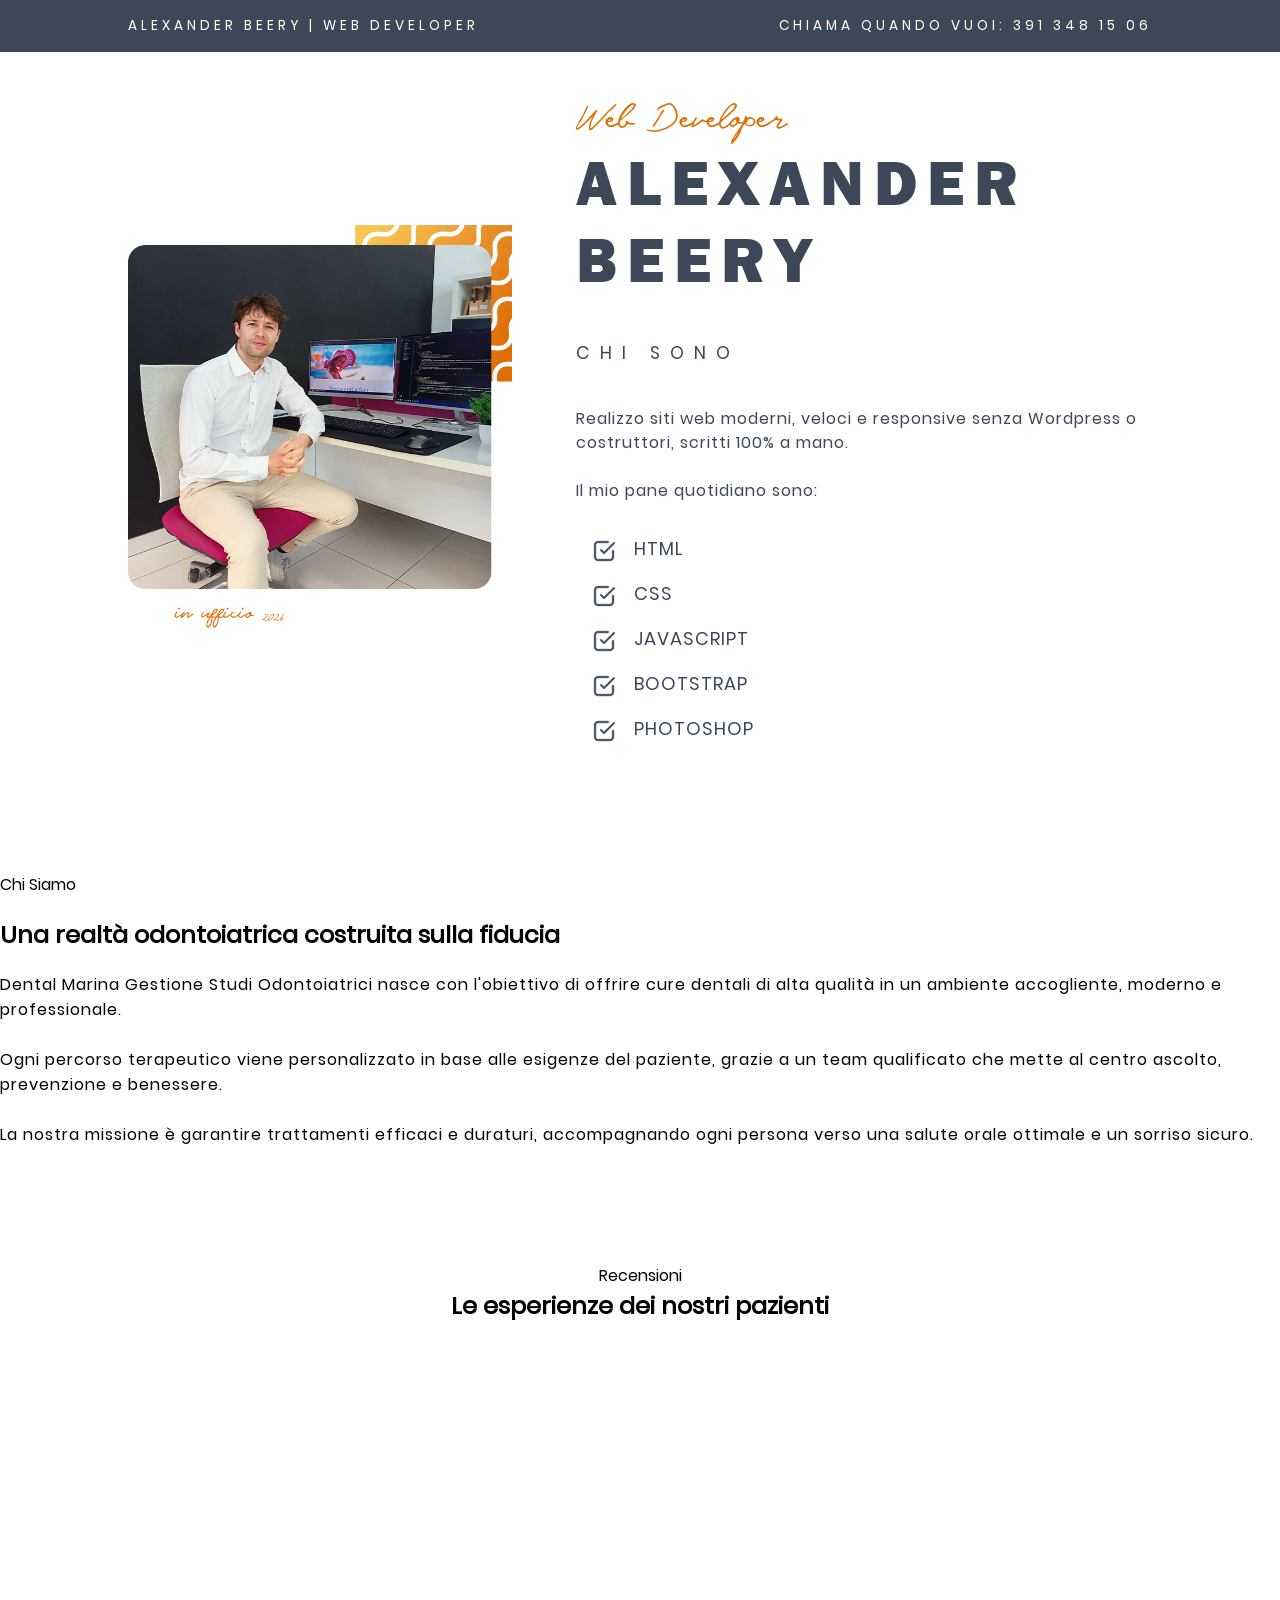
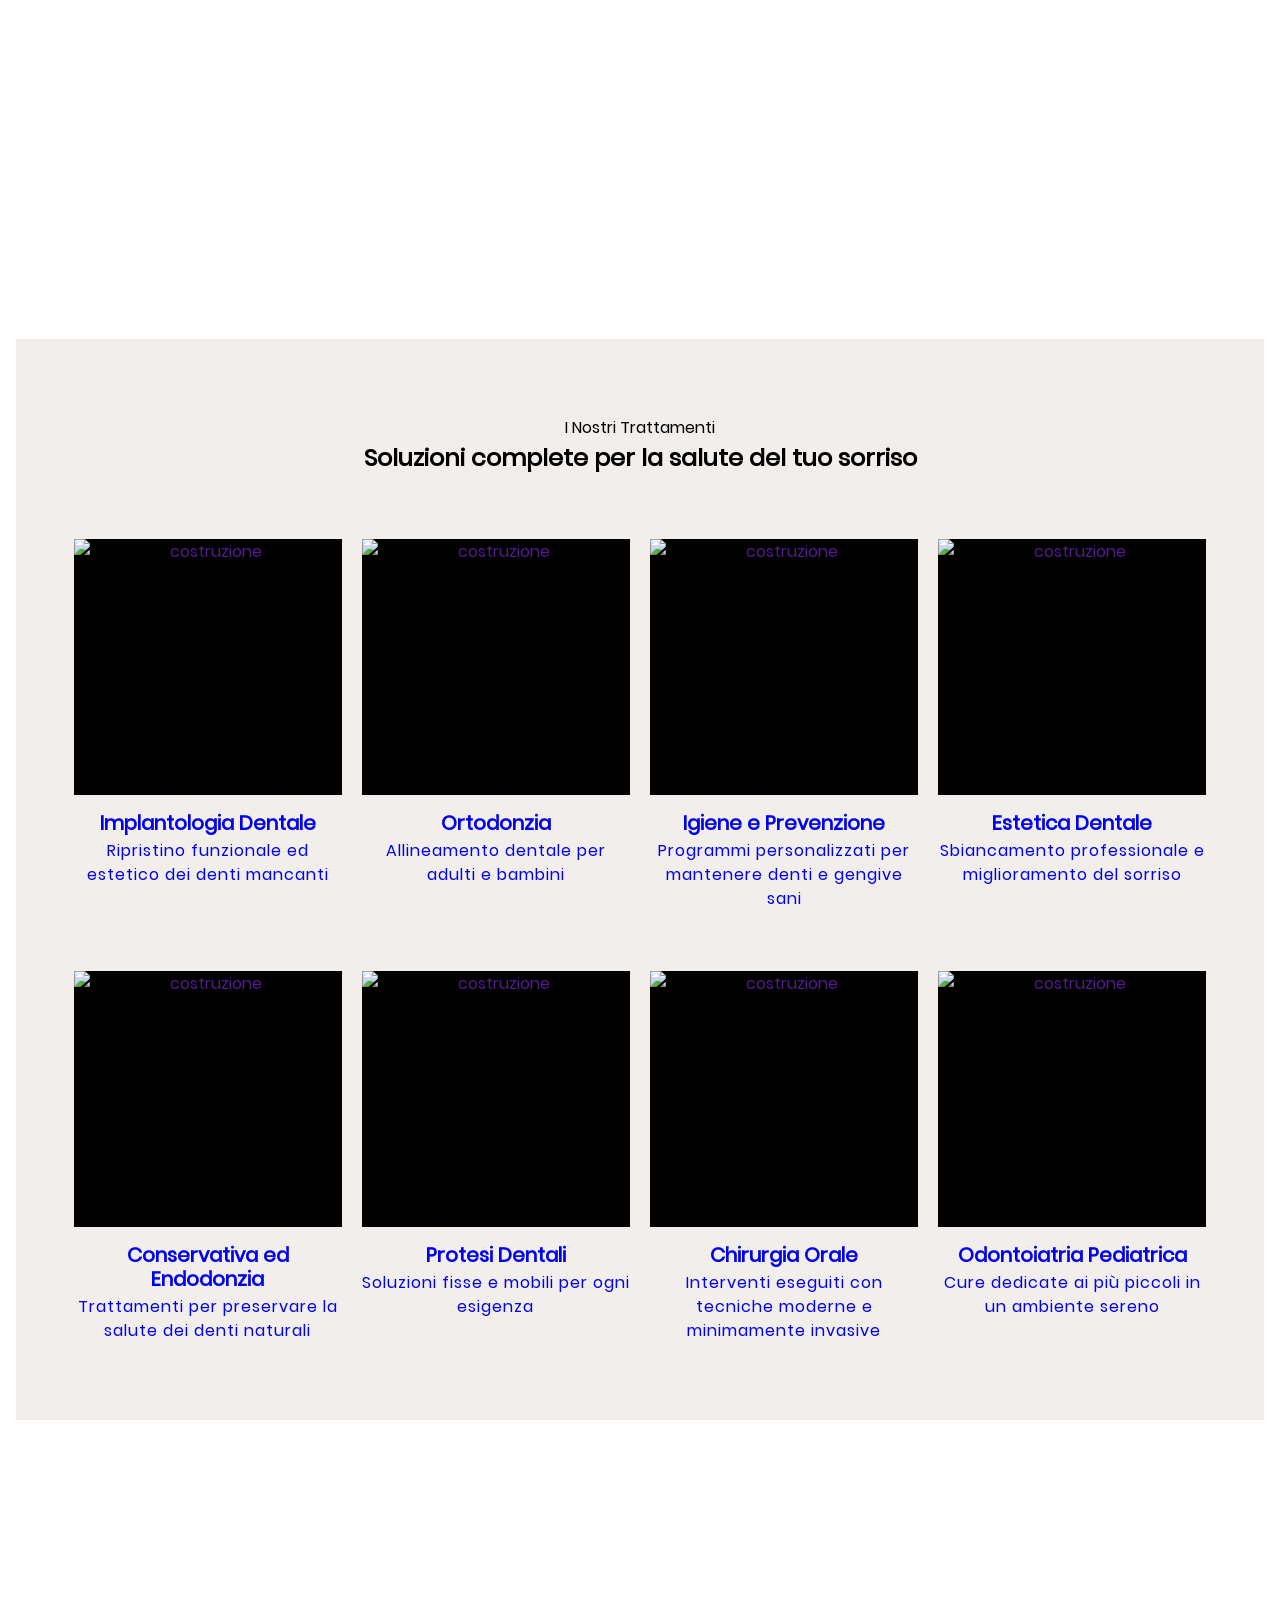
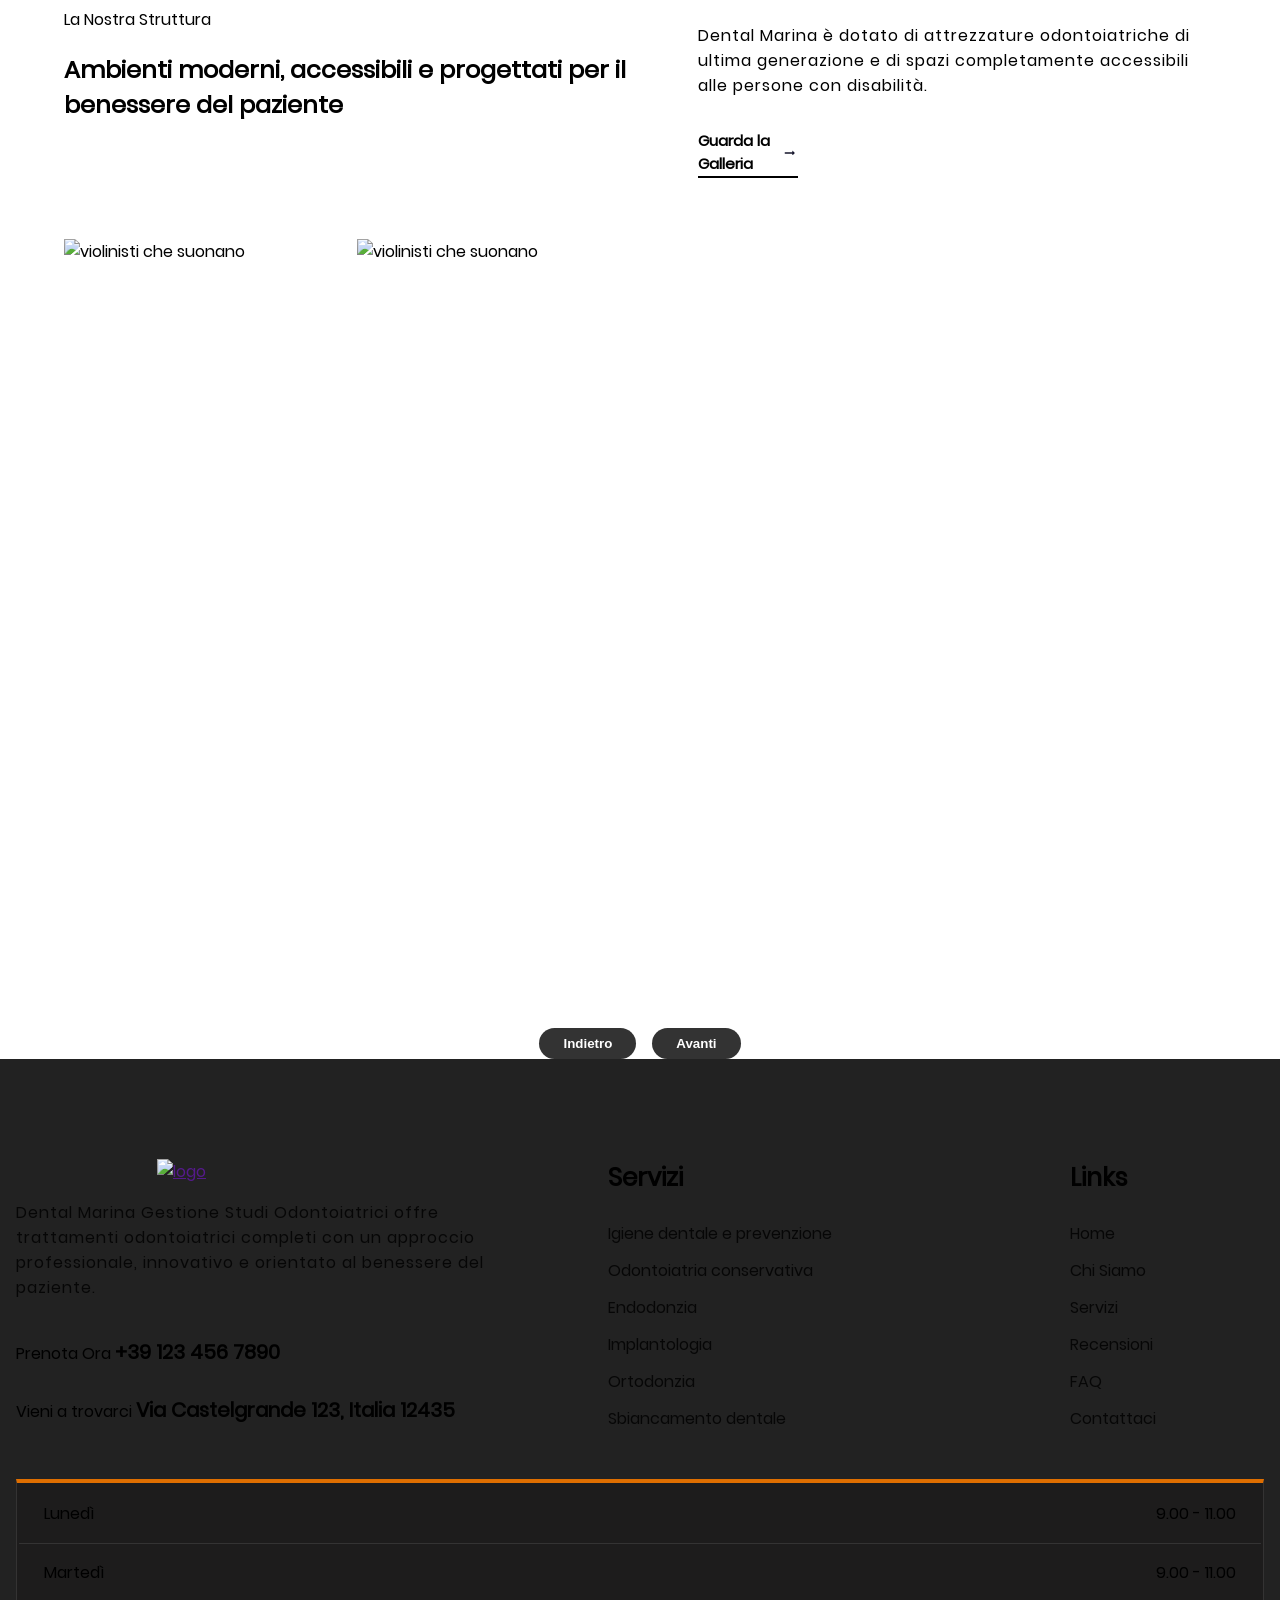
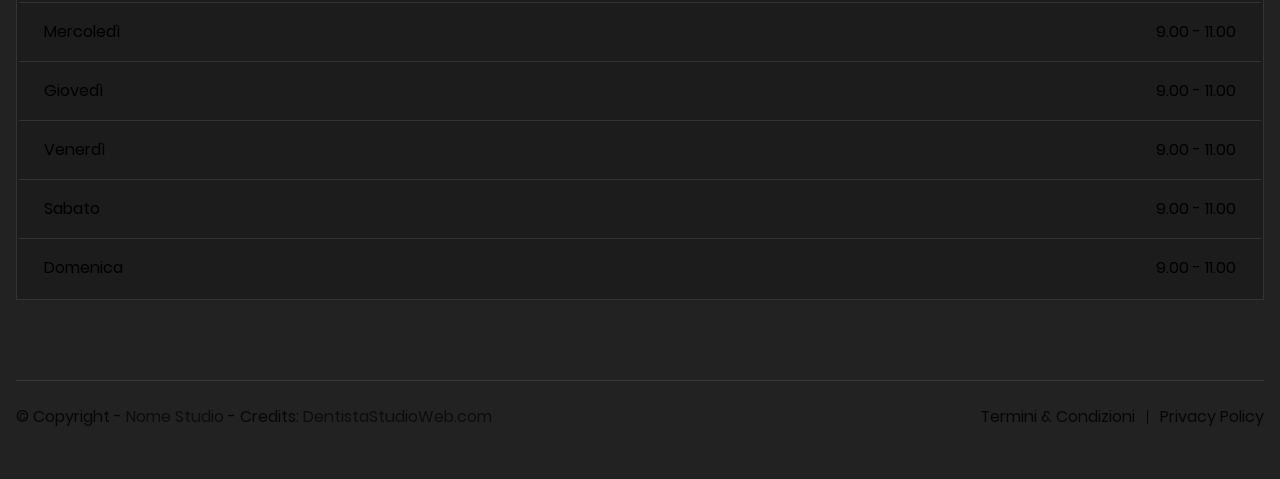
==== index.html @ b08cdbbf "header + hero" ====
<!DOCTYPE html>
<html lang="it">
   <head>
      <meta charset="UTF-8">
      <meta name="viewport" content="width=device-width, initial-scale=1.0">
      <!-- SEO -->
      <title>Alexander Beery | Front-end Web Developer</title>
      <meta name="description" content="Portfolio di Alexander Beery, Front-end Web Developer specializzato in React, JavaScript, HTML, CSS e Bootstrap. Siti web moderni, veloci, responsive e SEO-friendly." />
      <meta name="robots" content="index, follow">
      <!-- style -->
      <link rel="stylesheet" href="css/style.css" type="text/css">
      <link rel="stylesheet" href="css/animazioni.css" type="text/css">
      <link rel="stylesheet" href="css/globals.css" type="text/css">
      <!-- favicon -->
      <link rel="shortcut icon" href="favicon.ico" type="image/x-icon"/>

   </head>
   <body>
      <header id="header">
         <div class="container">
            <a href="index.html" class="cta-nome">
               Alexander Beery | Web Developer
            </a>
            <a href="tel:3913481506" class="cta-numero" aria-label="chiama Alex">
               Chiama quando vuoi: 391 348 15 06
            </a>
         </div>
      </header>

      <section id="hero">
         <div class="decorazione-intro02">
            <div>
               <img src="images/decorazione-intro02.png" alt="" aria-hidden="true">
            </div>
         </div>
         <div class="container">
            <div class="content-img">
               <picture class="picture">
                  <img src="images/pic-alex01.png" alt="alex">
               </picture>
            </div>
            <div class="content-text">
               <span class="topper">Web Developer</span>
               <h2 class="title">Alexander Beery</h2>
               <h6 class="subtitle">chi sono</h6>
               <p class="text">
                  Realizzo siti web moderni, veloci e responsive senza Wordpress o costruttori, scritti 100% a mano.<br><br>
                  Il mio pane quotidiano sono:
               </p>
               <ul class="list">
                  <li>HTML</li>
                  <li>CSS</li>
                  <li>JAVASCRIPT</li>
                  <li>BOOTSTRAP</li>
                  <li>PHOTOSHOP</li>
               </ul>
            </div>
         </div>
      </section>

      <section id="sbs-1591">
         <div class="cs-container">
            <div class="cs-image-group">
                  <picture class="cs-picture cs-picture1 animation effect01">
                     <source media="(max-width: 600px)" srcset="https://csimg.nyc3.cdn.digitaloceanspaces.com/Images/ecommerce/models1.jpg">
                     <source media="(min-width: 601px)" srcset="https://csimg.nyc3.cdn.digitaloceanspaces.com/Images/ecommerce/models1.jpg">
                     <img loading="lazy" decoding="async" src="https://csimg.nyc3.cdn.digitaloceanspaces.com/Images/ecommerce/models1.jpg" alt="modelle" width="413" height="500" class="zoom-img">
                  </picture>
                  <picture class="cs-picture cs-picture2 animation effect03">
                     <source media="(max-width: 600px)" srcset="https://csimg.nyc3.cdn.digitaloceanspaces.com/Images/ecommerce/shoes2.jpg">
                     <source media="(min-width: 601px)" srcset="https://csimg.nyc3.cdn.digitaloceanspaces.com/Images/ecommerce/shoes2.jpg">
                     <img loading="lazy" decoding="async" src="https://csimg.nyc3.cdn.digitaloceanspaces.com/Images/ecommerce/shoes2.jpg" alt="accessori" width="413" height="280" class="zoom-img">
                  </picture>
            </div>
            <div class="cs-content">
                  <span class="cs-topper">Chi Siamo</span>
                  <h2 class="cs-title">Una realtà odontoiatrica costruita sulla fiducia</h2>
                  <p class="cs-text">
                     Dental Marina Gestione Studi Odontoiatrici nasce con l'obiettivo di offrire cure dentali di 
                     alta qualità in un ambiente accogliente, moderno e professionale.<br><br>

                     Ogni percorso terapeutico viene personalizzato in base alle esigenze del paziente, grazie a un 
                     team qualificato che mette al centro ascolto, prevenzione e benessere.<br><br>

                     La nostra missione è garantire trattamenti efficaci e duraturi, accompagnando ogni persona verso 
                     una salute orale ottimale e un sorriso sicuro.
                  </p>
                  <!-- <a href="" class="cs-button-solid">Scopri lo Studio</a> -->
            </div>
         </div>
      </section>

      <section id="reviews-1672">
         <div class="cs-container">
            <div class="cs-content">
                  <span class="cs-topper">Recensioni</span>
                  <h2 class="cs-title">Le esperienze dei nostri pazienti</h2>
            </div>
            <ul class="cs-card-group">
               <!-- card 01 -->
               <li class="cs-item animation effect01">
                  <div class="cs-flex-group">
                     <picture class="cs-picture">
                        <svg class="cs-profile" xmlns="http://www.w3.org/2000/svg" x="0px" y="0px" width="100" height="100" loading="lazy" decoding="async" alt="icona google" viewBox="0 0 48 48">
                           <path fill="#FFC107" d="M43.611,20.083H42V20H24v8h11.303c-1.649,4.657-6.08,8-11.303,8c-6.627,0-12-5.373-12-12c0-6.627,5.373-12,12-12c3.059,0,5.842,1.154,7.961,3.039l5.657-5.657C34.046,6.053,29.268,4,24,4C12.955,4,4,12.955,4,24c0,11.045,8.955,20,20,20c11.045,0,20-8.955,20-20C44,22.659,43.862,21.35,43.611,20.083z"></path><path fill="#FF3D00" d="M6.306,14.691l6.571,4.819C14.655,15.108,18.961,12,24,12c3.059,0,5.842,1.154,7.961,3.039l5.657-5.657C34.046,6.053,29.268,4,24,4C16.318,4,9.656,8.337,6.306,14.691z"></path><path fill="#4CAF50" d="M24,44c5.166,0,9.86-1.977,13.409-5.192l-6.19-5.238C29.211,35.091,26.715,36,24,36c-5.202,0-9.619-3.317-11.283-7.946l-6.522,5.025C9.505,39.556,16.227,44,24,44z"></path><path fill="#1976D2" d="M43.611,20.083H42V20H24v8h11.303c-0.792,2.237-2.231,4.166-4.087,5.571c0.001-0.001,0.002-0.001,0.003-0.002l6.19,5.238C36.971,39.205,44,34,44,24C44,22.659,43.862,21.35,43.611,20.083z"></path>
                        </svg>
                     </picture>
                     <span class="cs-name">
                           Mario Rossi
                           <span class="cs-job">Google Reviews</span>
                     </span>
                  </div>
                  <div class="wrapper">
                     <img class="cs-item-stars" loading="lazy" decoding="async" src="https://csimg.nyc3.cdn.digitaloceanspaces.com/Images/Graphics/yellow-stars.svg" alt="icona stelle" width="96" height="16">
                     <p class="cs-review">
                           “Personale gentile e molto professionale. Mi sono sentito subito a mio agio.”
                     </p>
                  </div>
                  <img class="cs-quote" src="https://csimg.nyc3.cdn.digitaloceanspaces.com/Images/Graphics/gray-quote.svg" decoding="async" alt="icona citazione virgolette" width="120" height="99">
               </li>
               <!-- card 02 -->
               <li class="cs-item animation effect02">
                  <div class="cs-flex-group">
                     <picture class="cs-picture">
                        <svg class="cs-profile" xmlns="http://www.w3.org/2000/svg" x="0px" y="0px" width="100" height="100" loading="lazy" decoding="async" alt="icona google" viewBox="0 0 48 48">
                           <path fill="#FFC107" d="M43.611,20.083H42V20H24v8h11.303c-1.649,4.657-6.08,8-11.303,8c-6.627,0-12-5.373-12-12c0-6.627,5.373-12,12-12c3.059,0,5.842,1.154,7.961,3.039l5.657-5.657C34.046,6.053,29.268,4,24,4C12.955,4,4,12.955,4,24c0,11.045,8.955,20,20,20c11.045,0,20-8.955,20-20C44,22.659,43.862,21.35,43.611,20.083z"></path><path fill="#FF3D00" d="M6.306,14.691l6.571,4.819C14.655,15.108,18.961,12,24,12c3.059,0,5.842,1.154,7.961,3.039l5.657-5.657C34.046,6.053,29.268,4,24,4C16.318,4,9.656,8.337,6.306,14.691z"></path><path fill="#4CAF50" d="M24,44c5.166,0,9.86-1.977,13.409-5.192l-6.19-5.238C29.211,35.091,26.715,36,24,36c-5.202,0-9.619-3.317-11.283-7.946l-6.522,5.025C9.505,39.556,16.227,44,24,44z"></path><path fill="#1976D2" d="M43.611,20.083H42V20H24v8h11.303c-0.792,2.237-2.231,4.166-4.087,5.571c0.001-0.001,0.002-0.001,0.003-0.002l6.19,5.238C36.971,39.205,44,34,44,24C44,22.659,43.862,21.35,43.611,20.083z"></path>
                        </svg>
                     </picture>
                     <span class="cs-name">
                           Mario Rossi
                           <span class="cs-job">Google Reviews</span>
                     </span>
                  </div>
                  <div class="wrapper">
                     <img class="cs-item-stars" loading="lazy" decoding="async" src="https://csimg.nyc3.cdn.digitaloceanspaces.com/Images/Graphics/yellow-stars.svg" alt="icona stelle" width="96" height="16">
                     <p class="cs-review">
                           “Studio moderno e pulito, trattamenti spiegati in modo chiaro. Consigliatissimo.”
                     </p>
                  </div>
                  <img class="cs-quote" src="https://csimg.nyc3.cdn.digitaloceanspaces.com/Images/Graphics/gray-quote.svg" decoding="async" alt="icona citazione virgolette" width="120" height="99">
               </li>
               <!-- card 03 -->
               <li class="cs-item animation effect03">
                  <div class="cs-flex-group">
                     <picture class="cs-picture">
                        <svg class="cs-profile" xmlns="http://www.w3.org/2000/svg" x="0px" y="0px" width="100" height="100" loading="lazy" decoding="async" alt="icona google" viewBox="0 0 48 48">
                           <path fill="#FFC107" d="M43.611,20.083H42V20H24v8h11.303c-1.649,4.657-6.08,8-11.303,8c-6.627,0-12-5.373-12-12c0-6.627,5.373-12,12-12c3.059,0,5.842,1.154,7.961,3.039l5.657-5.657C34.046,6.053,29.268,4,24,4C12.955,4,4,12.955,4,24c0,11.045,8.955,20,20,20c11.045,0,20-8.955,20-20C44,22.659,43.862,21.35,43.611,20.083z"></path><path fill="#FF3D00" d="M6.306,14.691l6.571,4.819C14.655,15.108,18.961,12,24,12c3.059,0,5.842,1.154,7.961,3.039l5.657-5.657C34.046,6.053,29.268,4,24,4C16.318,4,9.656,8.337,6.306,14.691z"></path><path fill="#4CAF50" d="M24,44c5.166,0,9.86-1.977,13.409-5.192l-6.19-5.238C29.211,35.091,26.715,36,24,36c-5.202,0-9.619-3.317-11.283-7.946l-6.522,5.025C9.505,39.556,16.227,44,24,44z"></path><path fill="#1976D2" d="M43.611,20.083H42V20H24v8h11.303c-0.792,2.237-2.231,4.166-4.087,5.571c0.001-0.001,0.002-0.001,0.003-0.002l6.19,5.238C36.971,39.205,44,34,44,24C44,22.659,43.862,21.35,43.611,20.083z"></path>
                        </svg>   
                     </picture>
                     <span class="cs-name">
                           Mario Rossi
                           <span class="cs-job">Google Reviews</span>
                     </span>
                  </div>
                  <div class="wrapper">
                     <img class="cs-item-stars" loading="lazy" decoding="async" src="https://csimg.nyc3.cdn.digitaloceanspaces.com/Images/Graphics/yellow-stars.svg" alt="icona stelle" width="96" height="16">
                     <p class="cs-review">
                           “Ottima esperienza, risultati eccellenti e grande attenzione al paziente.”
                     </p>
                  </div>
                  <img class="cs-quote" src="https://csimg.nyc3.cdn.digitaloceanspaces.com/Images/Graphics/gray-quote.svg" decoding="async" alt="icona citazione virgolette" width="120" height="99">
               </li>
            </ul>
         </div>
      </section>

      <section id="services-2355">
         <div class="cs-container">
            <div class="cs-content">
                  <span class="cs-topper">I Nostri Trattamenti</span>
                  <h2 class="cs-title">Soluzioni complete per la salute del tuo sorriso</h2>
            </div>                  
            <ul class="cs-card-group">
                  <li class="cs-item">
                     <a href="" class="cs-link">
                        <picture class="cs-picture">
                              <source media="(max-width: 600px)" srcset="https://csimg.nyc3.cdn.digitaloceanspaces.com/Images/MISC/building11.jpg">
                              <source media="(min-width: 601px)" srcset="https://csimg.nyc3.cdn.digitaloceanspaces.com/Images/MISC/building11.jpg">
                              <img loading="lazy" decoding="async" src="https://csimg.nyc3.cdn.digitaloceanspaces.com/Images/MISC/building11.jpg" alt="costruzione" width="305" height="340">
                        </picture>
                        <h3 class="cs-h3">Implantologia Dentale</h3>
                        <p class="cs-item-text">
                              Ripristino funzionale ed estetico dei denti mancanti
                        </p>
                     </a>
                  </li>
                  <li class="cs-item">
                     <a href="" class="cs-link">
                        <picture class="cs-picture">
                              <source media="(max-width: 600px)" srcset="https://csimg.nyc3.cdn.digitaloceanspaces.com/Images/MISC/building10.jpg">
                              <source media="(min-width: 601px)" srcset="https://csimg.nyc3.cdn.digitaloceanspaces.com/Images/MISC/building10.jpg">
                              <img loading="lazy" decoding="async" src="https://csimg.nyc3.cdn.digitaloceanspaces.com/Images/MISC/building10.jpg" alt="costruzione" width="305" height="340">
                        </picture>
                        <h3 class="cs-h3">Ortodonzia</h3>
                        <p class="cs-item-text">
                              Allineamento dentale per adulti e bambini
                        </p>
                     </a>
                  </li>
                  <li class="cs-item">
                     <a href="" class="cs-link">
                        <picture class="cs-picture">
                              <source media="(max-width: 600px)" srcset="https://csimg.nyc3.cdn.digitaloceanspaces.com/Images/MISC/building15.jpg">
                              <source media="(min-width: 601px)" srcset="https://csimg.nyc3.cdn.digitaloceanspaces.com/Images/MISC/building15.jpg">
                              <img loading="lazy" decoding="async" src="https://csimg.nyc3.cdn.digitaloceanspaces.com/Images/MISC/building15.jpg" alt="costruzione" width="305" height="340">
                        </picture>
                        <h3 class="cs-h3">Igiene e Prevenzione</h3>
                        <p class="cs-item-text">
                              Programmi personalizzati per mantenere denti e gengive sani
                        </p>
                     </a>
                  </li>
                  <li class="cs-item">
                     <a href="" class="cs-link">
                        <picture class="cs-picture">
                              <source media="(max-width: 600px)" srcset="https://csimg.nyc3.cdn.digitaloceanspaces.com/Images/MISC/building16.jpg">
                              <source media="(min-width: 601px)" srcset="https://csimg.nyc3.cdn.digitaloceanspaces.com/Images/MISC/building16.jpg">
                              <img loading="lazy" decoding="async" src="https://csimg.nyc3.cdn.digitaloceanspaces.com/Images/MISC/building16.jpg" alt="costruzione" width="305" height="340">
                        </picture>
                        <h3 class="cs-h3">Estetica Dentale</h3>
                        <p class="cs-item-text">
                              Sbiancamento professionale e miglioramento del sorriso
                        </p>
                     </a>
                  </li>
                  <li class="cs-item">
                     <a href="" class="cs-link">
                        <picture class="cs-picture">
                              <source media="(max-width: 600px)" srcset="https://csimg.nyc3.cdn.digitaloceanspaces.com/Images/MISC/building11.jpg">
                              <source media="(min-width: 601px)" srcset="https://csimg.nyc3.cdn.digitaloceanspaces.com/Images/MISC/building11.jpg">
                              <img loading="lazy" decoding="async" src="https://csimg.nyc3.cdn.digitaloceanspaces.com/Images/MISC/building11.jpg" alt="costruzione" width="305" height="340">
                        </picture>
                        <h3 class="cs-h3">Conservativa ed Endodonzia</h3>
                        <p class="cs-item-text">
                              Trattamenti per preservare la salute dei denti naturali
                        </p>
                     </a>
                  </li>
                  <li class="cs-item">
                     <a href="" class="cs-link">
                        <picture class="cs-picture">
                              <source media="(max-width: 600px)" srcset="https://csimg.nyc3.cdn.digitaloceanspaces.com/Images/MISC/building10.jpg">
                              <source media="(min-width: 601px)" srcset="https://csimg.nyc3.cdn.digitaloceanspaces.com/Images/MISC/building10.jpg">
                              <img loading="lazy" decoding="async" src="https://csimg.nyc3.cdn.digitaloceanspaces.com/Images/MISC/building10.jpg" alt="costruzione" width="305" height="340">
                        </picture>
                        <h3 class="cs-h3">Protesi Dentali</h3>
                        <p class="cs-item-text">
                              Soluzioni fisse e mobili per ogni esigenza
                        </p>
                     </a>
                  </li>
                  <li class="cs-item">
                     <a href="" class="cs-link">
                        <picture class="cs-picture">
                              <source media="(max-width: 600px)" srcset="https://csimg.nyc3.cdn.digitaloceanspaces.com/Images/MISC/building15.jpg">
                              <source media="(min-width: 601px)" srcset="https://csimg.nyc3.cdn.digitaloceanspaces.com/Images/MISC/building15.jpg">
                              <img loading="lazy" decoding="async" src="https://csimg.nyc3.cdn.digitaloceanspaces.com/Images/MISC/building15.jpg" alt="costruzione" width="305" height="340">
                        </picture>
                        <h3 class="cs-h3">Chirurgia Orale</h3>
                        <p class="cs-item-text">
                              Interventi eseguiti con tecniche moderne e minimamente invasive
                        </p>
                     </a>
                  </li>
                  <li class="cs-item">
                     <a href="" class="cs-link">
                        <picture class="cs-picture">
                              <source media="(max-width: 600px)" srcset="https://csimg.nyc3.cdn.digitaloceanspaces.com/Images/MISC/building16.jpg">
                              <source media="(min-width: 601px)" srcset="https://csimg.nyc3.cdn.digitaloceanspaces.com/Images/MISC/building16.jpg">
                              <img loading="lazy" decoding="async" src="https://csimg.nyc3.cdn.digitaloceanspaces.com/Images/MISC/building16.jpg" alt="costruzione" width="305" height="340">
                        </picture>
                        <h3 class="cs-h3">Odontoiatria Pediatrica</h3>
                        <p class="cs-item-text">
                              Cure dedicate ai più piccoli in un ambiente sereno
                        </p>
                     </a>
                  </li>
            </ul>
         </div>
      </section>

      <section id="gallery-42">
         <div class="cs-container">
            <div class="cs-content">
                  <div class="cs-flex">
                     <span class="cs-topper">La Nostra Struttura</span>
                     <h2 class="cs-title">Ambienti moderni, accessibili e progettati per il benessere del paziente</h2>
                  </div>
                  <div class="cs-flex">
                     <p class="cs-text">
                        Dental Marina è dotato di attrezzature odontoiatriche di ultima generazione e 
                        di spazi completamente accessibili alle persone con disabilità.
                     </p>
                     <a aria-label="Scopri tutti i nostri eventi" href="" class="cs-link">
                        Guarda la Galleria
                        <svg width="24" height="24" viewBox="0 0 24 24" fill="none" xmlns="http://www.w3.org/2000/svg">
                              <path d="M16.01 11H5C4.45 11 4 11.45 4 12C4 12.55 4.45 13 5 13H16.01V14.79C16.01 15.24 16.55 15.46 16.86 15.14L19.64 12.35C19.83 12.15 19.83 11.84 19.64 11.64L16.86 8.84999C16.55 8.52999 16.01 8.75999 16.01 9.19999V11Z" fill="#14142B"/>
                        </svg>
                     </a>
                  </div>
            </div>
            <div class="cs-image-group">
                  <picture class="cs-picture cs-picture-1">
                     <source media="(max-width: 600px)" srcset="https://csimg.nyc3.digitaloceanspaces.com/Gallery/orchestra1-m.jpg">
                     <source media="(min-width: 601px)" srcset="https://csimg.nyc3.digitaloceanspaces.com/Gallery/orchestra1.jpg">
                     <img loading="lazy" decoding="async" src="https://csimg.nyc3.digitaloceanspaces.com/Gallery/orchestra1.jpg" alt="violinisti che suonano" width="380" height="271">
                  </picture>
                  <picture class="cs-picture cs-picture-2">
                     <source media="(max-width: 600px)" srcset="https://csimg.nyc3.digitaloceanspaces.com/Gallery/orchestra2-m.jpg">
                     <source media="(min-width: 601px)" srcset="https://csimg.nyc3.digitaloceanspaces.com/Gallery/orchestra2.jpg">
                     <img loading="lazy" decoding="async" src="https://csimg.nyc3.digitaloceanspaces.com/Gallery/orchestra2.jpg" alt="violinisti che suonano" width="380" height="271">
                  </picture>
                  <picture class="cs-picture cs-picture-3">
                     <source media="(max-width: 600px)" srcset="https://csimg.nyc3.digitaloceanspaces.com/Gallery/orchestra3-m.jpg">
                     <source media="(min-width: 601px)" srcset="https://csimg.nyc3.digitaloceanspaces.com/Gallery/orchestra3.jpg">
                     <img loading="lazy" decoding="async" src="https://csimg.nyc3.digitaloceanspaces.com/Gallery/orchestra3.jpg" alt="violinisti che suonano" width="780" height="582">
                  </picture>
                  <picture class="cs-picture cs-picture-4">
                     <source media="(max-width: 600px)" srcset="https://csimg.nyc3.digitaloceanspaces.com/Gallery/orchestra4-m.jpg">
                     <source media="(min-width: 601px)" srcset="https://csimg.nyc3.digitaloceanspaces.com/Gallery/orchestra4.jpg">
                     <img loading="lazy" decoding="async" src="https://csimg.nyc3.digitaloceanspaces.com/Gallery/orchestra4.jpg" alt="violinisti che suonano" width="780" height="582">
                  </picture>
                  <picture class="cs-picture cs-picture-5">
                     <source media="(max-width: 600px)" srcset="https://csimg.nyc3.digitaloceanspaces.com/Gallery/orchestra5-m.jpg">
                     <source media="(min-width: 601px)" srcset="https://csimg.nyc3.digitaloceanspaces.com/Gallery/orchestra5.jpg">
                     <img loading="lazy" decoding="async" src="https://csimg.nyc3.digitaloceanspaces.com/Gallery/orchestra5.jpg" alt="violinisti che suonano" width="380" height="271">
                  </picture>
                  <picture class="cs-picture cs-picture-6">
                     <source media="(max-width: 600px)" srcset="https://csimg.nyc3.digitaloceanspaces.com/Gallery/orchestra6-m.jpg">
                     <source media="(min-width: 601px)" srcset="https://csimg.nyc3.digitaloceanspaces.com/Gallery/orchestra6.jpg">
                     <img loading="lazy" decoding="async" src="https://csimg.nyc3.digitaloceanspaces.com/Gallery/orchestra6.jpg" alt="violinisti che suonano" width="380" height="271">
                  </picture>
            </div>
         </div>
      </section>

      <section>
         <div class="carousel-wrapper">
            <div class="carousel-window">
               <div class="carousel-track">
                  <div class="carousel-item"><img src="images/laser.jpg" alt=""></div>
                  <div class="carousel-item"><img src="images/laser.jpg" alt=""></div>
                  <div class="carousel-item"><img src="images/laser.jpg" alt=""></div>
                  <div class="carousel-item"><img src="images/laser.jpg" alt=""></div>
                  <div class="carousel-item"><img src="images/laser.jpg" alt=""></div>
               </div>
            </div>

            <div class="carousel-controls">
               <button class="btn-prev">Indietro</button>
               <button class="btn-next">Avanti</button>
            </div>
         </div>
      </section>

      <footer id="cs-footer-1782">
         <div class="cs-container">
            <div class="cs-logo-group">
                  <a aria-label="go back to home" class="cs-logo" href="">
                     <img class="cs-logo-img" src="https://csimages.lon1.digitaloceanspaces.com/pics/dentista/logo/logo01-w.png" alt="logo" loading="lazy" decoding="async" width="210" height="29">
                  </a>
                  <p class="cs-text">
                     Dental Marina Gestione Studi Odontoiatrici offre trattamenti odontoiatrici completi con un 
                     approccio professionale, innovativo e orientato al benessere del paziente.
                  </p>
                  <div class="cs-contact">
                     <div class="cs-contact-info">
                        <span class="cs-topper">Prenota Ora</span>
                        <a href="tel:+391234567890" class="cs-contact-link">+39 123 456 7890</a>
                     </div>
                     <div class="cs-contact-info">
                        <span class="cs-topper">Vieni a trovarci</span>
                        <a href="" class="cs-contact-link">Via Castelgrande 123, Italia 12435</a>
                     </div>
                  </div>
            </div>
            <div class="cs-ul-wrapper">
                  <span class="cs-header">Servizi</span>
                  <ul class="cs-ul">
                     <li class="cs-li">
                        <a class="cs-link" href="">Igiene dentale e prevenzione</a>
                     </li>
                     <li class="cs-li">
                        <a class="cs-link" href="">Odontoiatria conservativa</a>
                     </li>
                     <li class="cs-li">
                        <a class="cs-link" href="">Endodonzia</a>
                     </li>
                     <li class="cs-li">
                        <a class="cs-link" href="">Implantologia</a>
                     </li>
                     <li class="cs-li">
                        <a class="cs-link" href="">Ortodonzia</a>
                     </li>
                     <li class="cs-li">
                        <a class="cs-link" href="">Sbiancamento dentale</a>
                     </li>
                  </ul>
            </div>
            <div class="cs-ul-wrapper">
                  <span class="cs-header">Links</span>
                  <ul class="cs-ul">
                     <li class="cs-li">
                        <a class="cs-link" href="">Home</a>
                     </li>
                     <li class="cs-li">
                        <a class="cs-link" href="">Chi Siamo</a>
                     </li>
                     <li class="cs-li">
                        <a class="cs-link" href="">Servizi</a>
                     </li>
                     <li class="cs-li">
                        <a class="cs-link" href="">Recensioni</a>
                     </li>
                     <li class="cs-li">
                        <a class="cs-link" href="">FAQ</a>
                     </li>
                     <li class="cs-li">
                        <a class="cs-link" href="">Contattaci</a>
                     </li>
                  </ul>
            </div>
            <table class="cs-table">
                  <tbody>
                     <tr>
                        <th scope="row">Lunedì</th>
                        <td>9.00 - 11.00</td>
                     </tr>
                     <tr>
                        <th scope="row">Martedì</th>
                        <td>9.00 - 11.00</td>
                     </tr>
                     <tr>
                        <th scope="row">Mercoledì</th>
                        <td>9.00 - 11.00</td>
                     </tr>
                     <tr>
                        <th scope="row">Giovedì</th>
                        <td>9.00 - 11.00</td>
                     </tr>
                     <tr>
                        <th scope="row">Venerdì</th>
                        <td>9.00 - 11.00</td>
                     </tr>
                     <tr>
                        <th scope="row">Sabato</th>
                        <td>9.00 - 11.00</td>
                     </tr>
                     <tr>
                        <th scope="row">Domenica</th>
                        <td>9.00 - 11.00</td>
                     </tr>
                  </tbody>
            </table>
         </div>
         <div class="cs-bottom">
            <span class="cs-credit">
                  © Copyright - <a href="" class="cs-credit-link" target="_blank">Nome Studio</a> - Credits: <a href="" class="cs-credit-link" target="_blank">DentistaStudioWeb.com</a>
            </span>
            <div class="cs-bottom-links">
                  <a href="" class="cs-bottom-link">Termini & Condizioni</a>
                  <a href="" class="cs-bottom-link">Privacy Policy</a>
            </div>
         </div>
      </footer>

      <script src="js/embla-carousel.umd.js"></script>
      <script src="js/custom.js"></script>
   </body>
</html>
---- css/style.css ----
/* HEADER *************************/
#header{width:100%;padding:1rem 1rem;box-sizing:border-box;background-color:var(--dark);position:fixed;z-index:10000}
#header .container{position: relative;display:flex;justify-content: space-between;max-width: 80vw;margin: auto;}
#header .container .cta-nome,#header .container .cta-numero{color:#fff;text-decoration: none;text-transform: uppercase;letter-spacing: 4px;font-size: .85rem;}


/* HERO ***************************/
#hero{padding:var(--sectionPadding);position: relative;}
#hero::before{content:"";width:100%;max-width: 17rem;height:0;background-image:url(../images/decorazione-hero01.jpg);position:absolute;
   bottom:15%;left:-26px;background-size:contain;background-repeat:no-repeat;z-index:0;opacity:1}
#hero .container{width:100%;max-width:var(--mobileContainerWidth);margin:auto;display:flex;flex-direction:column;align-items:center;gap:clamp(3rem,6vw,4rem)}
#hero .container .content-img{width: 40%;}
#hero .container .content-text{width: 60%;}
#hero .title span{font-size: clamp(1.5375rem, 7.9vw, 2.6rem);line-height:0px!important}
#hero .text{margin-bottom:1rem}
#hero .text:last-of-type{margin-bottom:2rem}
#hero .list{list-style:none;padding:0 1rem;margin:0;font-family:'Poppins',sans-serif;letter-spacing:1px}
#hero .list li{position:relative;padding-left:42px;margin-bottom:18px;font-size:18px;line-height:1.5;color: var(--dark);}
#hero .list li::before{content:"";position:absolute;left:0;top:4px;width:24px;height:24px;background-image:url(../images/check.png);
   background-repeat:no-repeat;background-position:center;background-size:contain}
#hero .picture{position:relative}
#hero .picture img{width:100%;height:auto}
#hero .picture01 img{width:100%;height:auto}
#hero .picture02 img{width:100%;height:auto}
#hero .content-text{margin: auto 0;}
#hero .decorazione-intro02{width: 100%;margin: auto;position: relative;display: flex;flex-direction: column;align-items: center;justify-content: center}
#hero .decorazione-intro02 div{font-size: min(.5vw, 0.7rem);width: 100%;height: 0em}
#hero .decorazione-intro02 div img{position: absolute;width:14%;max-width:30em;height: auto;transform: translateY(20%);right: 0;z-index:0}
/* 1024px */
@media only screen and (min-width: 64rem) {
#hero::before{height:69%}
#hero .container{max-width:80vw;flex-direction:row;justify-content:center}
#hero .group-img{display:flex;flex-direction:row;gap:4rem;align-items: center}
#hero .picture img{width:100%;height:75%}
#hero .picture02 img{width:80%;height:auto;}
#hero::before{max-width:70rem}
}
/* 1760px */
@media only screen and (min-width: 110rem) {
#hero .picture img{width:100%;height:100%}
}

/* RECENSIONI *******************************/
@media only screen and (min-width: 0rem) {
#reviews-1672{padding:var(--sectionPadding);position:relative}
#reviews-1672::before{content:"";width:7%;max-width:3rem;height:100%;background-image:url(https://csimages.lon1.digitaloceanspaces.com/decorazioni/decorazione12.png);filter:invert(162%) sepia(114%) saturate(2476%) hue-rotate(525deg) brightness(47%) contrast(219%);position:absolute;top:0;left:0;background-size:contain;background-repeat:no-repeat;z-index:1;opacity:.7}
#reviews-1672 .cs-container{width:100%;max-width:80vw;margin:auto;display:flex;flex-direction:column;align-items:center;gap:clamp(2.5rem,4.5vw,4rem)}
#reviews-1672 .cs-content{text-align:left;width:100%;display:flex;flex-direction:column;align-items:center}
#reviews-1672 .cs-title{margin:0;text-align:center;max-width:unset}
#reviews-1672 .cs-card-group{width:100%;padding:0;margin:0;display:grid;grid-template-columns:repeat(12,1fr);gap:clamp(1rem,2.5vw,1.25rem)}
#reviews-1672 .cs-item{list-style:none;width:100%;padding:clamp(1.25rem,3.15vw,2.5rem);background-color:#f7f7f7;box-sizing:border-box;display:flex;grid-column:span 12;justify-content:center;align-items:flex-start;flex-direction:column;position:relative;gap:clamp(1.5rem,4vw,3rem);border-radius:24px}
#reviews-1672 .cs-flex-group{margin-top:auto;display:flex;align-items:flex-start;gap:.75rem}
#reviews-1672 .cs-profile{width:3.25rem;height:auto;border-radius:50%;position:relative;display:block}
#reviews-1672 .cs-profile img{position:absolute;top:0;left:0;height:100%;width:100%;object-fit:cover}
#reviews-1672 .cs-name{font-size:1.25rem;line-height:1.2em;font-weight:700;margin:0;margin-top:auto;color:var(--headerColor);display:block}
#reviews-1672 .cs-job{font-size:1rem;line-height:1.5em;font-weight:400;margin:0;color:var(--bodyTextColor);display:block}
#reviews-1672 .wrapper{display:flex;flex-direction:column;gap:1rem}
#reviews-1672 .cs-item-stars{width:6.75rem;height:auto}
#reviews-1672 .cs-review{font-size:clamp(0.875rem,1.6vw,1.25rem);line-height:1.5em;margin:0;color:#515151;z-index:1}
#reviews-1672 .cs-quote{width:5.375rem;height:auto;position:absolute;opacity:.25;filter:invert(12%) sepia(114%) saturate(2476%) hue-rotate(525deg) brightness(47%) contrast(219%);right:0;bottom:0;z-index:0}
}
@media only screen and (min-width: 48rem) {
#reviews-1672 .cs-item{grid-column:span 4}
}

/* SERVIZI *******************************/
@media only screen and (min-width: 0rem) {
#services-2355{padding:var(--sectionPadding);position:relative}
#services-2355 .cs-container{width:100%;margin:auto;padding:clamp(1.5rem,6vw,6.25rem) clamp(1rem,4.5vw,6.25rem);box-sizing:border-box;
   background-color:#F1EEEC;display:flex;flex-direction:column;align-items:center;gap:clamp(3rem,6vw,4rem)}
#services-2355 .cs-content{text-align:center;width:100%;display:flex;flex-direction:column;align-items:center}
#services-2355 .cs-title{margin:0}
#services-2355 .cs-card-group{width:100%;margin:0;padding:0;display:grid;grid-template-columns:repeat(12,1fr);column-gap:clamp(1rem,2.5vw,1.25rem);row-gap:1.5rem}
#services-2355 .cs-item{list-style:none;width:100%;display:flex;flex-direction:column;grid-column:span 12}
#services-2355 .cs-item:hover .cs-picture img{opacity:.3;transform:scale(1.2)}
#services-2355 .cs-link{text-align:center;text-decoration:none;width:100%;height:100%;display:flex;flex-direction:column;align-items:center}
#services-2355 .cs-picture{width:100%;height:50vw;max-height:18.75rem;margin-bottom:1rem;background-color:#000;overflow:hidden;display:block;position:relative}
#services-2355 .cs-picture img{width:100%;height:100%;object-fit:cover;position:absolute;top:0;left:0;transition:transform 0.6s,opacity .3s}
#services-2355 .cs-h3{font-size:1.25rem;font-weight:700;line-height:1.2em;margin:0 0 .25rem;color:var(--headerColor)}
#services-2355 .cs-item-text{font-size:1rem;line-height:1.5em;margin:0;color:var(--bodyTextColor)}
}
@media only screen and (min-width: 600px) {
#services-2355 .cs-item{grid-column:span 6}
}
@media only screen and (min-width: 48rem) {
#services-2355 .cs-card-group{display:flex;flex-wrap:wrap;justify-content:center}
#services-2355 .cs-item{width:31%}
#services-2355 .cs-picture{height:20vw;max-height:18rem}
}
@media only screen and (min-width: 64rem) {
#services-2355 .cs-card-group{display:grid;row-gap:3.75rem}
#services-2355 .cs-item{width:100%;grid-column:span 3}
}

/* GALLERY *******************************/
@media only screen and (min-width: 0rem) {
#gallery-42{padding:var(--sectionPadding)}
#gallery-42 .cs-container{width:100%;max-width: 90vw;margin:auto;display:flex;flex-direction:column;
   align-items:center;gap:clamp(3rem,6vw,4rem)}
#gallery-42 .cs-content{text-align:left;width:100%;display:flex;flex-direction:column;align-items:flex-start}
#gallery-42 .cs-text{margin-bottom:1rem;max-width:39.375rem}
#gallery-42 .cs-text:last-of-type{margin-bottom:2rem}
#gallery-42 .cs-link{font-size:.9375rem;font-weight:700;text-decoration:none;line-height:1.5em;width:6.25rem;color:var(--headerColor);position:relative;
   display:flex;justify-content:space-between;align-items:center}
#gallery-42 .cs-link:before{content:"";position:absolute;display:block;height:2px;width:100%;background:currentColor;opacity:1;bottom:-.1875rem;left:0}
#gallery-42 .cs-link:hover svg{transform:translateX(0.4375rem)}
#gallery-42 .cs-link svg{width:1.5rem;height:1.5rem;transition:transform .3s}
#gallery-42 .cs-image-group{width:100%;height:auto;display:grid;grid-template-columns:repeat(12,1fr);grid-template-rows:repeat(6,31vw);
   gap:clamp(0.5rem,1.5vw,1.25rem)}
#gallery-42 .cs-picture{display:block;position:relative}
#gallery-42 .cs-picture img{position:absolute;top:0;left:0;height:100%;width:100%;object-fit:cover}
#gallery-42 .cs-picture-1{grid-column:1 / span 6;grid-row:span 1}
#gallery-42 .cs-picture-2{grid-column:7 / span 6;grid-row:span 1}
#gallery-42 .cs-picture-3{grid-column:1 / span 12;grid-row:2 / span 2}
#gallery-42 .cs-picture-4{grid-column:1 / span 12;grid-row:4 / span 2}
#gallery-42 .cs-picture-5{grid-column:1 / span 6;grid-row:6 / span 1}
#gallery-42 .cs-picture-6{grid-column:7 / span 6;grid-row:6 / span 1}
}
@media only screen and (min-width: 48rem) {
#gallery-42 .cs-content{flex-direction:row;justify-content:space-between;gap:3rem}
#gallery-42 .cs-flex{min-width:45%}
#gallery-42 .cs-image-group{grid-template-rows:repeat(3,clamp(7.25rem,16vw,13.125rem))}
#gallery-42 .cs-picture-1{grid-column:1 / span 3;grid-row:1 / span 1}
#gallery-42 .cs-picture-2{grid-column:4 / span 3;grid-row:1 / span 1}
#gallery-42 .cs-picture-3{grid-column:1 / span 6;grid-row:2 / span 2}
#gallery-42 .cs-picture-4{grid-column:7 / span 6;grid-row:1 / span 2}
#gallery-42 .cs-picture-5{grid-column:7 / span 3;grid-row:3 / span 1}
#gallery-42 .cs-picture-6{grid-column:10 / span 3;grid-row:3 / span 1}
}

/* CAROUSEL ********************************/
.carousel-window{overflow:hidden}
.carousel-track{display:flex;touch-action:pan-y pinch-zoom;margin-left:-1rem}
.carousel-item{flex:0 0 50%;min-width:0;padding-left:1rem} /* flex: 0 0 100%;  1 img per slide - occupa il 100% dello spazio */
.carousel-item img{width:100%;border-radius:12px;object-fit:cover}
.carousel-controls{position:relative;display:flex;justify-content:center;gap:1rem;margin-top:1.5rem} /* position:absolute;top:50%;left:50%;transform:translate(-50%,-50%); */
.btn-prev,.btn-next{padding:.5rem 1.5rem;background-color:#333;color:#fff;border:none;border-radius:20px;cursor:pointer;font-weight:700}
.btn-prev:hover,.btn-next:hover{background-color:#555}

/* PRE-FOOTER *******************************/
#prefooter{padding: 0;display:flex;}
#prefooter img{width:100%;height:auto;}

/* FOOTER *******************************/
@media only screen and (min-width: 0rem) {
#cs-footer-1782{padding:var(--sectionPadding);padding-bottom:clamp(1.875rem,5vw,3.125rem);background-color:#222}
#cs-footer-1782 .cs-container{width:100%;max-width:34.375rem;margin:auto;display:grid;grid-template-columns:1fr;gap:clamp(2rem,7vw,3rem);text-align:center}
#cs-footer-1782 .cs-logo-group{width:100%;position:relative}
#cs-footer-1782 .cs-logo{width:13.125rem;height:auto;margin:0 auto 1rem;display:block}
#cs-footer-1782 .cs-text{max-width:44rem;margin:0 0 clamp(1.5rem,4vw,2.5rem);color:var(--bodyTextColorWhite);opacity:.8}
#cs-footer-1782 .cs-logo-img{width:100%;height:auto}
#cs-footer-1782 .cs-contact{display:flex;flex-direction:column;gap:2rem}
#cs-footer-1782 .cs-topper{font-size:1rem;margin-bottom:.25rem}
#cs-footer-1782 .cs-contact-link{font-size:1.25rem;font-weight:700;line-height:1.2em;text-decoration:none;color:var(--bodyTextColorWhite)}
#cs-footer-1782 .cs-header{font-size:1.5625rem;font-weight:700;line-height:1.5em;margin:0 0 clamp(1rem,4vw,1.5rem);color:var(--bodyTextColorWhite);
   display:block;position:relative}
#cs-footer-1782 .cs-ul{margin:0;padding:0;display:flex;flex-direction:column;gap:.75rem}
#cs-footer-1782 .cs-li{list-style:none}
#cs-footer-1782 .cs-link{font-size:1rem;line-height:1.5em;text-align:left;text-decoration:none;color:var(--bodyTextColorWhite);opacity:.8;
   display:inline-flex;align-items:flex-start;gap:.5rem;transition:color .3s}
#cs-footer-1782 .cs-link:hover{color:var(--primaryLight)}
#cs-footer-1782 .cs-bottom{width:100%;max-width:80rem;margin:clamp(3.75rem,7vw,5rem) auto 0;padding-top:1.5rem;border-top:1px solid #ffffff1a;
   display:flex;flex-wrap:wrap;gap:.75rem}
#cs-footer-1782 .cs-credit,#cs-footer-1782 .cs-bottom-link,#cs-footer-1782 .cs-credit-link{font-size:1rem;line-height:1.5em;text-decoration:none;
   color:var(--bodyTextColorWhite);opacity:.8}
#cs-footer-1782 .cs-credit{width:100%}
#cs-footer-1782 .cs-credit-link{font-size:1rem;line-height:1.5em;text-decoration:none;width:auto;margin:0;display:inline-block;position:relative}
#cs-footer-1782 .cs-credit-link:hover{color:var(--primary)}
#cs-footer-1782 .cs-bottom-links{width:100%;display:flex}
#cs-footer-1782 .cs-bottom-link{display:flex;align-items:center}
#cs-footer-1782 .cs-bottom-link:hover{color:var(--primary)}
#cs-footer-1782 .cs-bottom-link:last-of-type:before{content:"";width:1px;height:.875rem;margin:0 .75rem;background:currentColor;opacity:1;display:block}
#cs-footer-1782 .cs-table{width:100%;background-color:#1D1C1C;border:1px solid #ffffff1a;border-top:4px solid var(--primary)}
#cs-footer-1782 .cs-table tr{font-size:1rem;font-weight:400;line-height:1.5em;padding:1rem 1.5rem;color:var(--bodyTextColorWhite);
   border-bottom:1px solid #ffffff1a;display:flex;justify-content:space-between}
#cs-footer-1782 .cs-table tr:last-of-type{border:none}
#cs-footer-1782 .cs-table th,#cs-footer-1782 .cs-table td{font-size:1rem;font-weight:400;line-height:1.5em;color:var(--bodyTextColorWhite)}
#cs-footer-1782 .cs-table td{text-align:right}
}
@media only screen and (min-width: 48rem) {
#cs-footer-1782 .cs-container{max-width:80rem;grid-template-columns:repeat(12,1fr);text-align:left}
#cs-footer-1782 .cs-logo-group{grid-column:span 12}
#cs-footer-1782 .cs-ul-wrapper{grid-column:span 3}
#cs-footer-1782 .cs-contact{flex-direction:row}
#cs-footer-1782 .cs-table{grid-column:span 12}
#cs-footer-1782 .cs-bottom{justify-content:space-between;flex-wrap:nowrap}
#cs-footer-1782 .cs-credit{text-align:left}
#cs-footer-1782 .cs-bottom-links{justify-content:flex-end}
}
@media only screen and (min-width: 64rem) {
#cs-footer-1782 .cs-logo-group{grid-column:1 / 6}
#cs-footer-1782 .cs-contact{flex-direction:column}
#cs-footer-1782 .cs-ul-wrapper{justify-self:end}
#cs-footer-1782 .cs-ul-wrapper:first-of-type{grid-column:8 / 10}
#cs-footer-1782 .cs-ul-wrapper:last-child{grid-column:11 / 13}
}
@media only screen and (min-width: 81.25rem) {
#cs-footer-1782 .cs-logo-group{grid-column:span 4}
#cs-footer-1782 .cs-ul-wrapper{grid-column:span 2;justify-self:start}
#cs-footer-1782 .cs-table{grid-column:span 4}
}
---- css/animazioni.css ----
/* Stato iniziale (fuori schermo) */
.effect01 {
  opacity: 0;
  transform: translate(0,50px); /* Spostato in basso di 50px */
  transition: opacity 0.3s ease-out, transform 0.3s ease-out;
  will-change: opacity, transform; /* Ottimizzazione per il browser */
}
.effect02 {
  opacity: 0;
  transform: translate(0,50px); /* Spostato in basso di 50px */
  transition: opacity 0.6s ease-out, transform 0.6s ease-out;
  will-change: opacity, transform; /* Ottimizzazione per il browser */
}
.effect03 {
  opacity: 0;
  transform: translate(0,50px); /* Spostato in basso di 50px */
  transition: opacity 0.9s ease-out, transform 0.9s ease-out;
  will-change: opacity, transform; /* Ottimizzazione per il browser */
}

/* Stato finale (quando entra nello schermo) */
.show {
  opacity: 1;
  transform: translate(0,0); /* Torna alla posizione originale */
}
---- css/globals.css ----
/* FONT FAMILY ********************************/
@font-face{font-family:'Antigua Presidente';src:url(../fonts/AntiguaPresidenteRegular.woff2) format("woff2"),url(../fonts/AntiguaPresidenteRegular.woff) format("woff");font-weight:400;font-style:normal;font-display:swap}
.font-antigua{font-family:'Antigua Presidente';font-weight:400;font-style:normal}
@font-face{font-family:'Franklin Gothic';src:url(../fonts/FranklinGothic-Heavy.woff2) format("woff2"),url(../fonts/FranklinGothic-Heavy.woff) format("woff");font-weight:900;font-style:normal;font-display:swap}
.font-franklin{font-family:'Franklin Gothic';font-weight:900;font-style:normal}
@font-face{font-family:'Poppins';src:url(../fonts/Poppins-Regular.woff2) format("woff2"),url(../fonts/Poppins-Regular.woff) format("woff");font-weight:400;font-style:normal;font-display:swap}
.font-poppins{font-family:'Poppins';font-weight:400;font-style:normal}

/* GENERALI ***************************/
*,:before,:after{box-sizing:border-box}
body {margin:0;padding:0; font-family:'Poppins',sans-serif;overflow-x:hidden}

/* PALETTE ****************************/
:root {
    --primary: #df6e00;
    --dark: #3c4858;
    --white: #ffffff;
    --topperFontSize: clamp(2rem, 5vw, 2.5rem);
    --headerFontSize: clamp(2rem, 8vw, 4rem);
    --subtitleFontSize: clamp(.9rem, 3vw, 1.1rem);
    --bodyFontSize: 1rem;
    --sectionPadding: clamp(3.75rem, 7.82vw, 6.25rem) 1rem clamp(2.5rem, 6.82vw, 6.25rem);
}

/* TITOLI ****************************/
p{font-family:'Poppins',sans-serif;letter-spacing:1px}
.topper{font-size:var(--topperFontSize);font-family:'Antigua Presidente', sans-serif;text-transform:capitalize;color:var(--primary);
    margin-bottom:.95rem;width:fit-content;}
.title{font-family:'Franklin Gothic';font-size:var(--headerFontSize);line-height:1.2em;max-width:45rem;margin:0 0 1rem;
    color:var(--dark);text-transform:uppercase;letter-spacing:10px}
.subtitle{font-family:'Poppins',sans-serif;font-size:var(--subtitleFontSize);text-transform: uppercase;color: var(--dark);font-weight:100;letter-spacing: 10px;}
.text{font-size:var(--bodyFontSize);line-height:1.5em;max-width:40.625rem;color:var(--dark)}
.primary{color:var(--primary)!important;font-weight:700}

/* UTILI ******************************/
.d-none{display:none!important}
.d-block{display:inline-block!important}
.d-flex{display:flex!important}
@media only screen and (min-width: 64rem) {
.d-lg-none{display:none!important}
.d-lg-block{display:inline-block!important}
.d-lg-flex{display:flex!important}
}
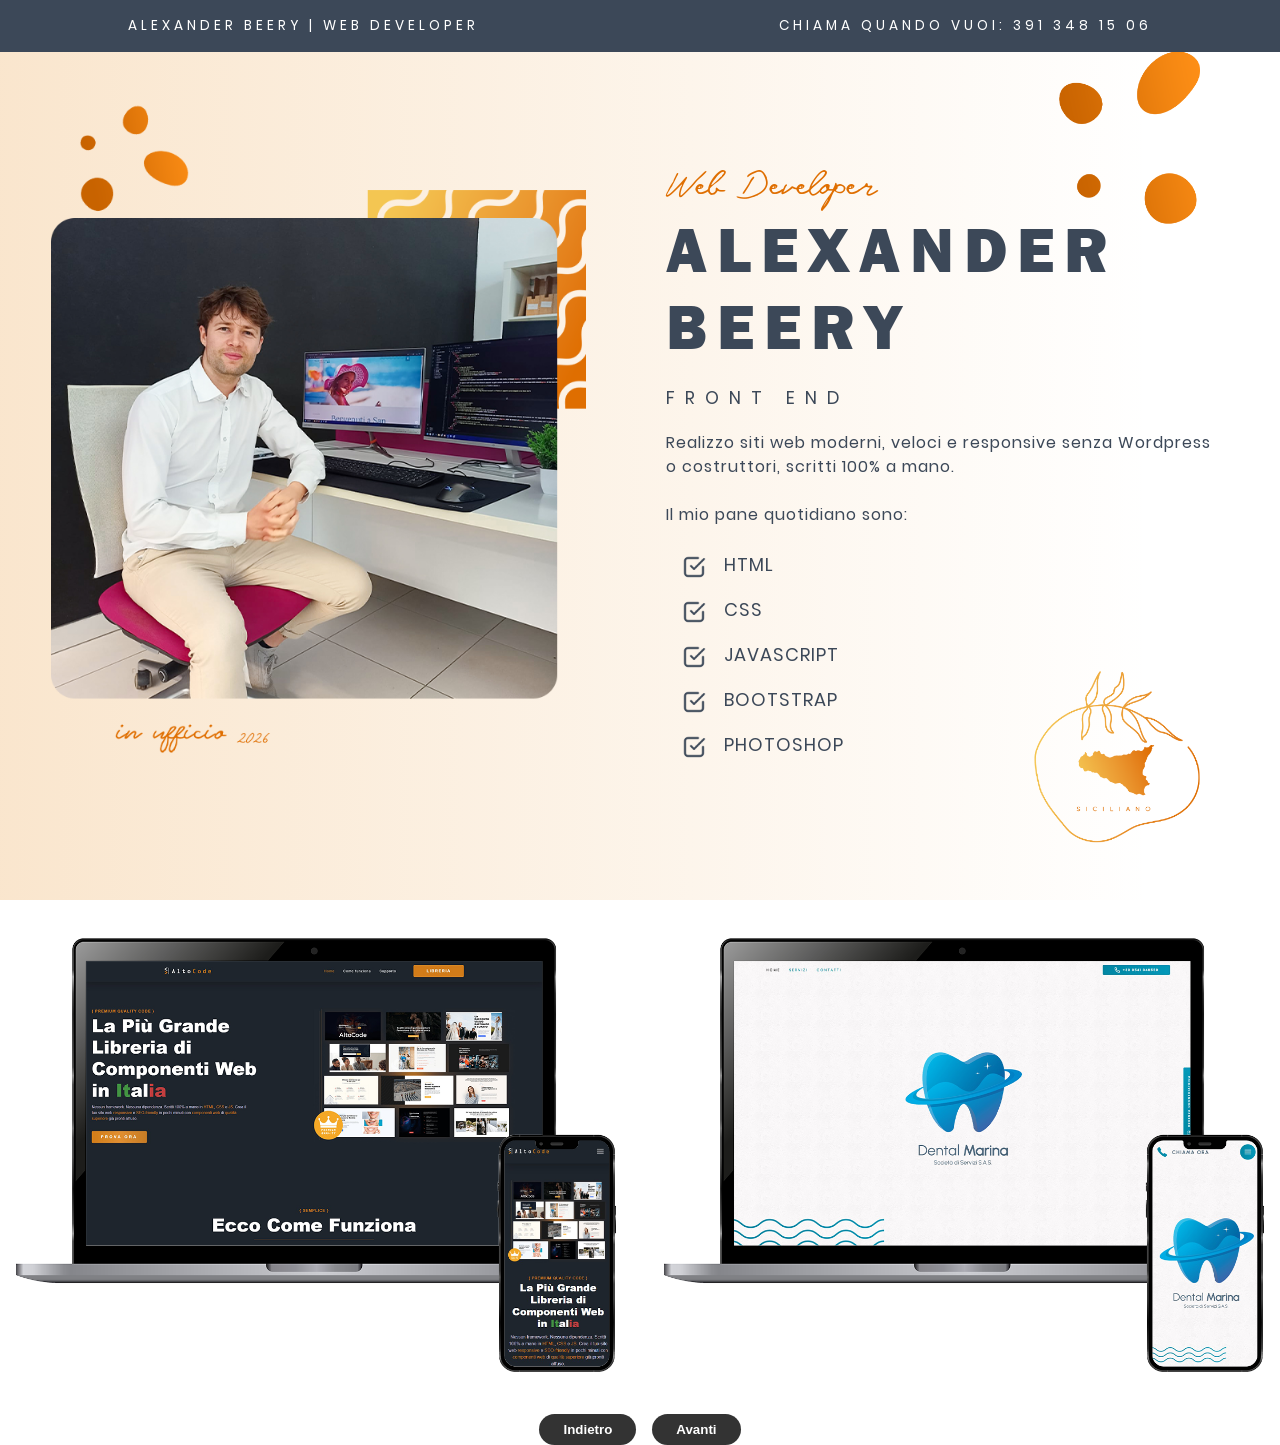
==== commit e4ec40c8: "hero mobile e header" ====
--- a/index.html
+++ b/index.html
@@ -16,6 +16,7 @@
 
    </head>
    <body>
+
       <header id="header">
          <div class="container">
             <a href="index.html" class="cta-nome">
@@ -28,21 +29,24 @@
       </header>
 
       <section id="hero">
-         <div class="decorazione-intro02">
+         <div class="hero-deco01">
             <div>
-               <img src="images/decorazione-intro02.png" alt="" aria-hidden="true">
+               <img src="images/hero-deco01.png" alt="" aria-hidden="true">
+            </div>
+         </div>
+         <div class="hero-deco02">
+            <div>
+               <img src="images/hero-deco02.png" alt="" aria-hidden="true">
             </div>
          </div>
          <div class="container">
-            <div class="content-img">
-               <picture class="picture">
-                  <img src="images/pic-alex01.png" alt="alex">
-               </picture>
-            </div>
-            <div class="content-text">
+            <figure>
+               <img src="images/pic-alex01.png" alt="Alexander Beery, Front-end Web Developer">
+            </figure>
+            <div class="hero-content">
                <span class="topper">Web Developer</span>
-               <h2 class="title">Alexander Beery</h2>
-               <h6 class="subtitle">chi sono</h6>
+               <h2 class="title">Alexander<br>Beery</h2>
+               <h6 class="subtitle">front end</h6>
                <p class="text">
                   Realizzo siti web moderni, veloci e responsive senza Wordpress o costruttori, scritti 100% a mano.<br><br>
                   Il mio pane quotidiano sono:
@@ -56,280 +60,9 @@
                </ul>
             </div>
          </div>
-      </section>
-
-      <section id="sbs-1591">
-         <div class="cs-container">
-            <div class="cs-image-group">
-                  <picture class="cs-picture cs-picture1 animation effect01">
-                     <source media="(max-width: 600px)" srcset="https://csimg.nyc3.cdn.digitaloceanspaces.com/Images/ecommerce/models1.jpg">
-                     <source media="(min-width: 601px)" srcset="https://csimg.nyc3.cdn.digitaloceanspaces.com/Images/ecommerce/models1.jpg">
-                     <img loading="lazy" decoding="async" src="https://csimg.nyc3.cdn.digitaloceanspaces.com/Images/ecommerce/models1.jpg" alt="modelle" width="413" height="500" class="zoom-img">
-                  </picture>
-                  <picture class="cs-picture cs-picture2 animation effect03">
-                     <source media="(max-width: 600px)" srcset="https://csimg.nyc3.cdn.digitaloceanspaces.com/Images/ecommerce/shoes2.jpg">
-                     <source media="(min-width: 601px)" srcset="https://csimg.nyc3.cdn.digitaloceanspaces.com/Images/ecommerce/shoes2.jpg">
-                     <img loading="lazy" decoding="async" src="https://csimg.nyc3.cdn.digitaloceanspaces.com/Images/ecommerce/shoes2.jpg" alt="accessori" width="413" height="280" class="zoom-img">
-                  </picture>
-            </div>
-            <div class="cs-content">
-                  <span class="cs-topper">Chi Siamo</span>
-                  <h2 class="cs-title">Una realtà odontoiatrica costruita sulla fiducia</h2>
-                  <p class="cs-text">
-                     Dental Marina Gestione Studi Odontoiatrici nasce con l'obiettivo di offrire cure dentali di 
-                     alta qualità in un ambiente accogliente, moderno e professionale.<br><br>
-
-                     Ogni percorso terapeutico viene personalizzato in base alle esigenze del paziente, grazie a un 
-                     team qualificato che mette al centro ascolto, prevenzione e benessere.<br><br>
-
-                     La nostra missione è garantire trattamenti efficaci e duraturi, accompagnando ogni persona verso 
-                     una salute orale ottimale e un sorriso sicuro.
-                  </p>
-                  <!-- <a href="" class="cs-button-solid">Scopri lo Studio</a> -->
-            </div>
-         </div>
-      </section>
-
-      <section id="reviews-1672">
-         <div class="cs-container">
-            <div class="cs-content">
-                  <span class="cs-topper">Recensioni</span>
-                  <h2 class="cs-title">Le esperienze dei nostri pazienti</h2>
-            </div>
-            <ul class="cs-card-group">
-               <!-- card 01 -->
-               <li class="cs-item animation effect01">
-                  <div class="cs-flex-group">
-                     <picture class="cs-picture">
-                        <svg class="cs-profile" xmlns="http://www.w3.org/2000/svg" x="0px" y="0px" width="100" height="100" loading="lazy" decoding="async" alt="icona google" viewBox="0 0 48 48">
-                           <path fill="#FFC107" d="M43.611,20.083H42V20H24v8h11.303c-1.649,4.657-6.08,8-11.303,8c-6.627,0-12-5.373-12-12c0-6.627,5.373-12,12-12c3.059,0,5.842,1.154,7.961,3.039l5.657-5.657C34.046,6.053,29.268,4,24,4C12.955,4,4,12.955,4,24c0,11.045,8.955,20,20,20c11.045,0,20-8.955,20-20C44,22.659,43.862,21.35,43.611,20.083z"></path><path fill="#FF3D00" d="M6.306,14.691l6.571,4.819C14.655,15.108,18.961,12,24,12c3.059,0,5.842,1.154,7.961,3.039l5.657-5.657C34.046,6.053,29.268,4,24,4C16.318,4,9.656,8.337,6.306,14.691z"></path><path fill="#4CAF50" d="M24,44c5.166,0,9.86-1.977,13.409-5.192l-6.19-5.238C29.211,35.091,26.715,36,24,36c-5.202,0-9.619-3.317-11.283-7.946l-6.522,5.025C9.505,39.556,16.227,44,24,44z"></path><path fill="#1976D2" d="M43.611,20.083H42V20H24v8h11.303c-0.792,2.237-2.231,4.166-4.087,5.571c0.001-0.001,0.002-0.001,0.003-0.002l6.19,5.238C36.971,39.205,44,34,44,24C44,22.659,43.862,21.35,43.611,20.083z"></path>
-                        </svg>
-                     </picture>
-                     <span class="cs-name">
-                           Mario Rossi
-                           <span class="cs-job">Google Reviews</span>
-                     </span>
-                  </div>
-                  <div class="wrapper">
-                     <img class="cs-item-stars" loading="lazy" decoding="async" src="https://csimg.nyc3.cdn.digitaloceanspaces.com/Images/Graphics/yellow-stars.svg" alt="icona stelle" width="96" height="16">
-                     <p class="cs-review">
-                           “Personale gentile e molto professionale. Mi sono sentito subito a mio agio.”
-                     </p>
-                  </div>
-                  <img class="cs-quote" src="https://csimg.nyc3.cdn.digitaloceanspaces.com/Images/Graphics/gray-quote.svg" decoding="async" alt="icona citazione virgolette" width="120" height="99">
-               </li>
-               <!-- card 02 -->
-               <li class="cs-item animation effect02">
-                  <div class="cs-flex-group">
-                     <picture class="cs-picture">
-                        <svg class="cs-profile" xmlns="http://www.w3.org/2000/svg" x="0px" y="0px" width="100" height="100" loading="lazy" decoding="async" alt="icona google" viewBox="0 0 48 48">
-                           <path fill="#FFC107" d="M43.611,20.083H42V20H24v8h11.303c-1.649,4.657-6.08,8-11.303,8c-6.627,0-12-5.373-12-12c0-6.627,5.373-12,12-12c3.059,0,5.842,1.154,7.961,3.039l5.657-5.657C34.046,6.053,29.268,4,24,4C12.955,4,4,12.955,4,24c0,11.045,8.955,20,20,20c11.045,0,20-8.955,20-20C44,22.659,43.862,21.35,43.611,20.083z"></path><path fill="#FF3D00" d="M6.306,14.691l6.571,4.819C14.655,15.108,18.961,12,24,12c3.059,0,5.842,1.154,7.961,3.039l5.657-5.657C34.046,6.053,29.268,4,24,4C16.318,4,9.656,8.337,6.306,14.691z"></path><path fill="#4CAF50" d="M24,44c5.166,0,9.86-1.977,13.409-5.192l-6.19-5.238C29.211,35.091,26.715,36,24,36c-5.202,0-9.619-3.317-11.283-7.946l-6.522,5.025C9.505,39.556,16.227,44,24,44z"></path><path fill="#1976D2" d="M43.611,20.083H42V20H24v8h11.303c-0.792,2.237-2.231,4.166-4.087,5.571c0.001-0.001,0.002-0.001,0.003-0.002l6.19,5.238C36.971,39.205,44,34,44,24C44,22.659,43.862,21.35,43.611,20.083z"></path>
-                        </svg>
-                     </picture>
-                     <span class="cs-name">
-                           Mario Rossi
-                           <span class="cs-job">Google Reviews</span>
-                     </span>
-                  </div>
-                  <div class="wrapper">
-                     <img class="cs-item-stars" loading="lazy" decoding="async" src="https://csimg.nyc3.cdn.digitaloceanspaces.com/Images/Graphics/yellow-stars.svg" alt="icona stelle" width="96" height="16">
-                     <p class="cs-review">
-                           “Studio moderno e pulito, trattamenti spiegati in modo chiaro. Consigliatissimo.”
-                     </p>
-                  </div>
-                  <img class="cs-quote" src="https://csimg.nyc3.cdn.digitaloceanspaces.com/Images/Graphics/gray-quote.svg" decoding="async" alt="icona citazione virgolette" width="120" height="99">
-               </li>
-               <!-- card 03 -->
-               <li class="cs-item animation effect03">
-                  <div class="cs-flex-group">
-                     <picture class="cs-picture">
-                        <svg class="cs-profile" xmlns="http://www.w3.org/2000/svg" x="0px" y="0px" width="100" height="100" loading="lazy" decoding="async" alt="icona google" viewBox="0 0 48 48">
-                           <path fill="#FFC107" d="M43.611,20.083H42V20H24v8h11.303c-1.649,4.657-6.08,8-11.303,8c-6.627,0-12-5.373-12-12c0-6.627,5.373-12,12-12c3.059,0,5.842,1.154,7.961,3.039l5.657-5.657C34.046,6.053,29.268,4,24,4C12.955,4,4,12.955,4,24c0,11.045,8.955,20,20,20c11.045,0,20-8.955,20-20C44,22.659,43.862,21.35,43.611,20.083z"></path><path fill="#FF3D00" d="M6.306,14.691l6.571,4.819C14.655,15.108,18.961,12,24,12c3.059,0,5.842,1.154,7.961,3.039l5.657-5.657C34.046,6.053,29.268,4,24,4C16.318,4,9.656,8.337,6.306,14.691z"></path><path fill="#4CAF50" d="M24,44c5.166,0,9.86-1.977,13.409-5.192l-6.19-5.238C29.211,35.091,26.715,36,24,36c-5.202,0-9.619-3.317-11.283-7.946l-6.522,5.025C9.505,39.556,16.227,44,24,44z"></path><path fill="#1976D2" d="M43.611,20.083H42V20H24v8h11.303c-0.792,2.237-2.231,4.166-4.087,5.571c0.001-0.001,0.002-0.001,0.003-0.002l6.19,5.238C36.971,39.205,44,34,44,24C44,22.659,43.862,21.35,43.611,20.083z"></path>
-                        </svg>   
-                     </picture>
-                     <span class="cs-name">
-                           Mario Rossi
-                           <span class="cs-job">Google Reviews</span>
-                     </span>
-                  </div>
-                  <div class="wrapper">
-                     <img class="cs-item-stars" loading="lazy" decoding="async" src="https://csimg.nyc3.cdn.digitaloceanspaces.com/Images/Graphics/yellow-stars.svg" alt="icona stelle" width="96" height="16">
-                     <p class="cs-review">
-                           “Ottima esperienza, risultati eccellenti e grande attenzione al paziente.”
-                     </p>
-                  </div>
-                  <img class="cs-quote" src="https://csimg.nyc3.cdn.digitaloceanspaces.com/Images/Graphics/gray-quote.svg" decoding="async" alt="icona citazione virgolette" width="120" height="99">
-               </li>
-            </ul>
-         </div>
-      </section>
-
-      <section id="services-2355">
-         <div class="cs-container">
-            <div class="cs-content">
-                  <span class="cs-topper">I Nostri Trattamenti</span>
-                  <h2 class="cs-title">Soluzioni complete per la salute del tuo sorriso</h2>
-            </div>                  
-            <ul class="cs-card-group">
-                  <li class="cs-item">
-                     <a href="" class="cs-link">
-                        <picture class="cs-picture">
-                              <source media="(max-width: 600px)" srcset="https://csimg.nyc3.cdn.digitaloceanspaces.com/Images/MISC/building11.jpg">
-                              <source media="(min-width: 601px)" srcset="https://csimg.nyc3.cdn.digitaloceanspaces.com/Images/MISC/building11.jpg">
-                              <img loading="lazy" decoding="async" src="https://csimg.nyc3.cdn.digitaloceanspaces.com/Images/MISC/building11.jpg" alt="costruzione" width="305" height="340">
-                        </picture>
-                        <h3 class="cs-h3">Implantologia Dentale</h3>
-                        <p class="cs-item-text">
-                              Ripristino funzionale ed estetico dei denti mancanti
-                        </p>
-                     </a>
-                  </li>
-                  <li class="cs-item">
-                     <a href="" class="cs-link">
-                        <picture class="cs-picture">
-                              <source media="(max-width: 600px)" srcset="https://csimg.nyc3.cdn.digitaloceanspaces.com/Images/MISC/building10.jpg">
-                              <source media="(min-width: 601px)" srcset="https://csimg.nyc3.cdn.digitaloceanspaces.com/Images/MISC/building10.jpg">
-                              <img loading="lazy" decoding="async" src="https://csimg.nyc3.cdn.digitaloceanspaces.com/Images/MISC/building10.jpg" alt="costruzione" width="305" height="340">
-                        </picture>
-                        <h3 class="cs-h3">Ortodonzia</h3>
-                        <p class="cs-item-text">
-                              Allineamento dentale per adulti e bambini
-                        </p>
-                     </a>
-                  </li>
-                  <li class="cs-item">
-                     <a href="" class="cs-link">
-                        <picture class="cs-picture">
-                              <source media="(max-width: 600px)" srcset="https://csimg.nyc3.cdn.digitaloceanspaces.com/Images/MISC/building15.jpg">
-                              <source media="(min-width: 601px)" srcset="https://csimg.nyc3.cdn.digitaloceanspaces.com/Images/MISC/building15.jpg">
-                              <img loading="lazy" decoding="async" src="https://csimg.nyc3.cdn.digitaloceanspaces.com/Images/MISC/building15.jpg" alt="costruzione" width="305" height="340">
-                        </picture>
-                        <h3 class="cs-h3">Igiene e Prevenzione</h3>
-                        <p class="cs-item-text">
-                              Programmi personalizzati per mantenere denti e gengive sani
-                        </p>
-                     </a>
-                  </li>
-                  <li class="cs-item">
-                     <a href="" class="cs-link">
-                        <picture class="cs-picture">
-                              <source media="(max-width: 600px)" srcset="https://csimg.nyc3.cdn.digitaloceanspaces.com/Images/MISC/building16.jpg">
-                              <source media="(min-width: 601px)" srcset="https://csimg.nyc3.cdn.digitaloceanspaces.com/Images/MISC/building16.jpg">
-                              <img loading="lazy" decoding="async" src="https://csimg.nyc3.cdn.digitaloceanspaces.com/Images/MISC/building16.jpg" alt="costruzione" width="305" height="340">
-                        </picture>
-                        <h3 class="cs-h3">Estetica Dentale</h3>
-                        <p class="cs-item-text">
-                              Sbiancamento professionale e miglioramento del sorriso
-                        </p>
-                     </a>
-                  </li>
-                  <li class="cs-item">
-                     <a href="" class="cs-link">
-                        <picture class="cs-picture">
-                              <source media="(max-width: 600px)" srcset="https://csimg.nyc3.cdn.digitaloceanspaces.com/Images/MISC/building11.jpg">
-                              <source media="(min-width: 601px)" srcset="https://csimg.nyc3.cdn.digitaloceanspaces.com/Images/MISC/building11.jpg">
-                              <img loading="lazy" decoding="async" src="https://csimg.nyc3.cdn.digitaloceanspaces.com/Images/MISC/building11.jpg" alt="costruzione" width="305" height="340">
-                        </picture>
-                        <h3 class="cs-h3">Conservativa ed Endodonzia</h3>
-                        <p class="cs-item-text">
-                              Trattamenti per preservare la salute dei denti naturali
-                        </p>
-                     </a>
-                  </li>
-                  <li class="cs-item">
-                     <a href="" class="cs-link">
-                        <picture class="cs-picture">
-                              <source media="(max-width: 600px)" srcset="https://csimg.nyc3.cdn.digitaloceanspaces.com/Images/MISC/building10.jpg">
-                              <source media="(min-width: 601px)" srcset="https://csimg.nyc3.cdn.digitaloceanspaces.com/Images/MISC/building10.jpg">
-                              <img loading="lazy" decoding="async" src="https://csimg.nyc3.cdn.digitaloceanspaces.com/Images/MISC/building10.jpg" alt="costruzione" width="305" height="340">
-                        </picture>
-                        <h3 class="cs-h3">Protesi Dentali</h3>
-                        <p class="cs-item-text">
-                              Soluzioni fisse e mobili per ogni esigenza
-                        </p>
-                     </a>
-                  </li>
-                  <li class="cs-item">
-                     <a href="" class="cs-link">
-                        <picture class="cs-picture">
-                              <source media="(max-width: 600px)" srcset="https://csimg.nyc3.cdn.digitaloceanspaces.com/Images/MISC/building15.jpg">
-                              <source media="(min-width: 601px)" srcset="https://csimg.nyc3.cdn.digitaloceanspaces.com/Images/MISC/building15.jpg">
-                              <img loading="lazy" decoding="async" src="https://csimg.nyc3.cdn.digitaloceanspaces.com/Images/MISC/building15.jpg" alt="costruzione" width="305" height="340">
-                        </picture>
-                        <h3 class="cs-h3">Chirurgia Orale</h3>
-                        <p class="cs-item-text">
-                              Interventi eseguiti con tecniche moderne e minimamente invasive
-                        </p>
-                     </a>
-                  </li>
-                  <li class="cs-item">
-                     <a href="" class="cs-link">
-                        <picture class="cs-picture">
-                              <source media="(max-width: 600px)" srcset="https://csimg.nyc3.cdn.digitaloceanspaces.com/Images/MISC/building16.jpg">
-                              <source media="(min-width: 601px)" srcset="https://csimg.nyc3.cdn.digitaloceanspaces.com/Images/MISC/building16.jpg">
-                              <img loading="lazy" decoding="async" src="https://csimg.nyc3.cdn.digitaloceanspaces.com/Images/MISC/building16.jpg" alt="costruzione" width="305" height="340">
-                        </picture>
-                        <h3 class="cs-h3">Odontoiatria Pediatrica</h3>
-                        <p class="cs-item-text">
-                              Cure dedicate ai più piccoli in un ambiente sereno
-                        </p>
-                     </a>
-                  </li>
-            </ul>
-         </div>
-      </section>
-
-      <section id="gallery-42">
-         <div class="cs-container">
-            <div class="cs-content">
-                  <div class="cs-flex">
-                     <span class="cs-topper">La Nostra Struttura</span>
-                     <h2 class="cs-title">Ambienti moderni, accessibili e progettati per il benessere del paziente</h2>
-                  </div>
-                  <div class="cs-flex">
-                     <p class="cs-text">
-                        Dental Marina è dotato di attrezzature odontoiatriche di ultima generazione e 
-                        di spazi completamente accessibili alle persone con disabilità.
-                     </p>
-                     <a aria-label="Scopri tutti i nostri eventi" href="" class="cs-link">
-                        Guarda la Galleria
-                        <svg width="24" height="24" viewBox="0 0 24 24" fill="none" xmlns="http://www.w3.org/2000/svg">
-                              <path d="M16.01 11H5C4.45 11 4 11.45 4 12C4 12.55 4.45 13 5 13H16.01V14.79C16.01 15.24 16.55 15.46 16.86 15.14L19.64 12.35C19.83 12.15 19.83 11.84 19.64 11.64L16.86 8.84999C16.55 8.52999 16.01 8.75999 16.01 9.19999V11Z" fill="#14142B"/>
-                        </svg>
-                     </a>
-                  </div>
-            </div>
-            <div class="cs-image-group">
-                  <picture class="cs-picture cs-picture-1">
-                     <source media="(max-width: 600px)" srcset="https://csimg.nyc3.digitaloceanspaces.com/Gallery/orchestra1-m.jpg">
-                     <source media="(min-width: 601px)" srcset="https://csimg.nyc3.digitaloceanspaces.com/Gallery/orchestra1.jpg">
-                     <img loading="lazy" decoding="async" src="https://csimg.nyc3.digitaloceanspaces.com/Gallery/orchestra1.jpg" alt="violinisti che suonano" width="380" height="271">
-                  </picture>
-                  <picture class="cs-picture cs-picture-2">
-                     <source media="(max-width: 600px)" srcset="https://csimg.nyc3.digitaloceanspaces.com/Gallery/orchestra2-m.jpg">
-                     <source media="(min-width: 601px)" srcset="https://csimg.nyc3.digitaloceanspaces.com/Gallery/orchestra2.jpg">
-                     <img loading="lazy" decoding="async" src="https://csimg.nyc3.digitaloceanspaces.com/Gallery/orchestra2.jpg" alt="violinisti che suonano" width="380" height="271">
-                  </picture>
-                  <picture class="cs-picture cs-picture-3">
-                     <source media="(max-width: 600px)" srcset="https://csimg.nyc3.digitaloceanspaces.com/Gallery/orchestra3-m.jpg">
-                     <source media="(min-width: 601px)" srcset="https://csimg.nyc3.digitaloceanspaces.com/Gallery/orchestra3.jpg">
-                     <img loading="lazy" decoding="async" src="https://csimg.nyc3.digitaloceanspaces.com/Gallery/orchestra3.jpg" alt="violinisti che suonano" width="780" height="582">
-                  </picture>
-                  <picture class="cs-picture cs-picture-4">
-                     <source media="(max-width: 600px)" srcset="https://csimg.nyc3.digitaloceanspaces.com/Gallery/orchestra4-m.jpg">
-                     <source media="(min-width: 601px)" srcset="https://csimg.nyc3.digitaloceanspaces.com/Gallery/orchestra4.jpg">
-                     <img loading="lazy" decoding="async" src="https://csimg.nyc3.digitaloceanspaces.com/Gallery/orchestra4.jpg" alt="violinisti che suonano" width="780" height="582">
-                  </picture>
-                  <picture class="cs-picture cs-picture-5">
-                     <source media="(max-width: 600px)" srcset="https://csimg.nyc3.digitaloceanspaces.com/Gallery/orchestra5-m.jpg">
-                     <source media="(min-width: 601px)" srcset="https://csimg.nyc3.digitaloceanspaces.com/Gallery/orchestra5.jpg">
-                     <img loading="lazy" decoding="async" src="https://csimg.nyc3.digitaloceanspaces.com/Gallery/orchestra5.jpg" alt="violinisti che suonano" width="380" height="271">
-                  </picture>
-                  <picture class="cs-picture cs-picture-6">
-                     <source media="(max-width: 600px)" srcset="https://csimg.nyc3.digitaloceanspaces.com/Gallery/orchestra6-m.jpg">
-                     <source media="(min-width: 601px)" srcset="https://csimg.nyc3.digitaloceanspaces.com/Gallery/orchestra6.jpg">
-                     <img loading="lazy" decoding="async" src="https://csimg.nyc3.digitaloceanspaces.com/Gallery/orchestra6.jpg" alt="violinisti che suonano" width="380" height="271">
-                  </picture>
+         <div class="sicilia">
+            <div>
+               <img src="images/sicilia.png" alt="" aria-hidden="true">
             </div>
          </div>
       </section>
@@ -338,11 +71,12 @@
          <div class="carousel-wrapper">
             <div class="carousel-window">
                <div class="carousel-track">
-                  <div class="carousel-item"><img src="images/laser.jpg" alt=""></div>
-                  <div class="carousel-item"><img src="images/laser.jpg" alt=""></div>
-                  <div class="carousel-item"><img src="images/laser.jpg" alt=""></div>
-                  <div class="carousel-item"><img src="images/laser.jpg" alt=""></div>
-                  <div class="carousel-item"><img src="images/laser.jpg" alt=""></div>
+                  <div class="carousel-item"><img src="images/altocode.png" alt=""></div>
+                  <div class="carousel-item"><img src="images/dentalmarina.png" alt=""></div>
+                  <div class="carousel-item"><img src="images/dentistastudioweb.png" alt=""></div>
+                  <div class="carousel-item"><img src="images/hotelblueribbon.png" alt=""></div>
+                  <div class="carousel-item"><img src="images/offerterivieraromagnola.png" alt=""></div>
+                  <div class="carousel-item"><img src="images/relaxcasevacanze.png" alt=""></div>
                </div>
             </div>
 
@@ -353,117 +87,6 @@
          </div>
       </section>
 
-      <footer id="cs-footer-1782">
-         <div class="cs-container">
-            <div class="cs-logo-group">
-                  <a aria-label="go back to home" class="cs-logo" href="">
-                     <img class="cs-logo-img" src="https://csimages.lon1.digitaloceanspaces.com/pics/dentista/logo/logo01-w.png" alt="logo" loading="lazy" decoding="async" width="210" height="29">
-                  </a>
-                  <p class="cs-text">
-                     Dental Marina Gestione Studi Odontoiatrici offre trattamenti odontoiatrici completi con un 
-                     approccio professionale, innovativo e orientato al benessere del paziente.
-                  </p>
-                  <div class="cs-contact">
-                     <div class="cs-contact-info">
-                        <span class="cs-topper">Prenota Ora</span>
-                        <a href="tel:+391234567890" class="cs-contact-link">+39 123 456 7890</a>
-                     </div>
-                     <div class="cs-contact-info">
-                        <span class="cs-topper">Vieni a trovarci</span>
-                        <a href="" class="cs-contact-link">Via Castelgrande 123, Italia 12435</a>
-                     </div>
-                  </div>
-            </div>
-            <div class="cs-ul-wrapper">
-                  <span class="cs-header">Servizi</span>
-                  <ul class="cs-ul">
-                     <li class="cs-li">
-                        <a class="cs-link" href="">Igiene dentale e prevenzione</a>
-                     </li>
-                     <li class="cs-li">
-                        <a class="cs-link" href="">Odontoiatria conservativa</a>
-                     </li>
-                     <li class="cs-li">
-                        <a class="cs-link" href="">Endodonzia</a>
-                     </li>
-                     <li class="cs-li">
-                        <a class="cs-link" href="">Implantologia</a>
-                     </li>
-                     <li class="cs-li">
-                        <a class="cs-link" href="">Ortodonzia</a>
-                     </li>
-                     <li class="cs-li">
-                        <a class="cs-link" href="">Sbiancamento dentale</a>
-                     </li>
-                  </ul>
-            </div>
-            <div class="cs-ul-wrapper">
-                  <span class="cs-header">Links</span>
-                  <ul class="cs-ul">
-                     <li class="cs-li">
-                        <a class="cs-link" href="">Home</a>
-                     </li>
-                     <li class="cs-li">
-                        <a class="cs-link" href="">Chi Siamo</a>
-                     </li>
-                     <li class="cs-li">
-                        <a class="cs-link" href="">Servizi</a>
-                     </li>
-                     <li class="cs-li">
-                        <a class="cs-link" href="">Recensioni</a>
-                     </li>
-                     <li class="cs-li">
-                        <a class="cs-link" href="">FAQ</a>
-                     </li>
-                     <li class="cs-li">
-                        <a class="cs-link" href="">Contattaci</a>
-                     </li>
-                  </ul>
-            </div>
-            <table class="cs-table">
-                  <tbody>
-                     <tr>
-                        <th scope="row">Lunedì</th>
-                        <td>9.00 - 11.00</td>
-                     </tr>
-                     <tr>
-                        <th scope="row">Martedì</th>
-                        <td>9.00 - 11.00</td>
-                     </tr>
-                     <tr>
-                        <th scope="row">Mercoledì</th>
-                        <td>9.00 - 11.00</td>
-                     </tr>
-                     <tr>
-                        <th scope="row">Giovedì</th>
-                        <td>9.00 - 11.00</td>
-                     </tr>
-                     <tr>
-                        <th scope="row">Venerdì</th>
-                        <td>9.00 - 11.00</td>
-                     </tr>
-                     <tr>
-                        <th scope="row">Sabato</th>
-                        <td>9.00 - 11.00</td>
-                     </tr>
-                     <tr>
-                        <th scope="row">Domenica</th>
-                        <td>9.00 - 11.00</td>
-                     </tr>
-                  </tbody>
-            </table>
-         </div>
-         <div class="cs-bottom">
-            <span class="cs-credit">
-                  © Copyright - <a href="" class="cs-credit-link" target="_blank">Nome Studio</a> - Credits: <a href="" class="cs-credit-link" target="_blank">DentistaStudioWeb.com</a>
-            </span>
-            <div class="cs-bottom-links">
-                  <a href="" class="cs-bottom-link">Termini & Condizioni</a>
-                  <a href="" class="cs-bottom-link">Privacy Policy</a>
-            </div>
-         </div>
-      </footer>
-
       <script src="js/embla-carousel.umd.js"></script>
       <script src="js/custom.js"></script>
    </body>
--- a/css/style.css
+++ b/css/style.css
@@ -2,132 +2,58 @@
 /* HEADER *************************/
 #header{width:100%;padding:1rem 1rem;box-sizing:border-box;background-color:var(--dark);position:fixed;z-index:10000}
 #header .container{position: relative;display:flex;justify-content: space-between;max-width: 80vw;margin: auto;}
-#header .container .cta-nome,#header .container .cta-numero{color:#fff;text-decoration: none;text-transform: uppercase;letter-spacing: 4px;font-size: .85rem;}
-
+#header .container .cta-nome,#header .container .cta-numero{color:#fff;text-decoration: none;text-transform: uppercase;letter-spacing: 4px;font-size: clamp(.5rem,2.5vw,.85rem)}
+@media (max-width:768px){
+   #header .container{justify-content:center;max-width:100%}
+   #header .container .cta-numero{display:none}
+   #header .container .cta-nome{text-align: center}
+}
 
 /* HERO ***************************/
-#hero{padding:var(--sectionPadding);position: relative;}
-#hero::before{content:"";width:100%;max-width: 17rem;height:0;background-image:url(../images/decorazione-hero01.jpg);position:absolute;
-   bottom:15%;left:-26px;background-size:contain;background-repeat:no-repeat;z-index:0;opacity:1}
-#hero .container{width:100%;max-width:var(--mobileContainerWidth);margin:auto;display:flex;flex-direction:column;align-items:center;gap:clamp(3rem,6vw,4rem)}
-#hero .container .content-img{width: 40%;}
-#hero .container .content-text{width: 60%;}
-#hero .title span{font-size: clamp(1.5375rem, 7.9vw, 2.6rem);line-height:0px!important}
-#hero .text{margin-bottom:1rem}
-#hero .text:last-of-type{margin-bottom:2rem}
+#hero{background:linear-gradient(90deg,#e9942c3c 0%,transparent 90%);}
+#hero .container{min-height: 100vh;position:relative;display:grid;grid-template-columns:minmax(0,1fr) minmax(0,1fr);align-items:center;gap:clamp(2rem,4vw,4rem);width:min(92vw,100rem);margin:0 auto;padding:clamp(5.5rem,12vw,7.5rem) 0 clamp(3rem,6vw,5rem)}
+#hero figure{margin:0;min-width:0}
+#hero img{display:block;width:95%;height:auto}
+#hero .hero-content{min-width:0}
+#hero .title{max-width:100%;overflow-wrap:anywhere}
 #hero .list{list-style:none;padding:0 1rem;margin:0;font-family:'Poppins',sans-serif;letter-spacing:1px}
-#hero .list li{position:relative;padding-left:42px;margin-bottom:18px;font-size:18px;line-height:1.5;color: var(--dark);}
-#hero .list li::before{content:"";position:absolute;left:0;top:4px;width:24px;height:24px;background-image:url(../images/check.png);
-   background-repeat:no-repeat;background-position:center;background-size:contain}
-#hero .picture{position:relative}
-#hero .picture img{width:100%;height:auto}
-#hero .picture01 img{width:100%;height:auto}
-#hero .picture02 img{width:100%;height:auto}
-#hero .content-text{margin: auto 0;}
-#hero .decorazione-intro02{width: 100%;margin: auto;position: relative;display: flex;flex-direction: column;align-items: center;justify-content: center}
-#hero .decorazione-intro02 div{font-size: min(.5vw, 0.7rem);width: 100%;height: 0em}
-#hero .decorazione-intro02 div img{position: absolute;width:14%;max-width:30em;height: auto;transform: translateY(20%);right: 0;z-index:0}
-/* 1024px */
-@media only screen and (min-width: 64rem) {
-#hero::before{height:69%}
-#hero .container{max-width:80vw;flex-direction:row;justify-content:center}
-#hero .group-img{display:flex;flex-direction:row;gap:4rem;align-items: center}
-#hero .picture img{width:100%;height:75%}
-#hero .picture02 img{width:80%;height:auto;}
-#hero::before{max-width:70rem}
+#hero .list li{position:relative;padding-left:42px;margin-bottom:18px;font-size:clamp(1rem,2.2vw,1.125rem);line-height:1.5;color:var(--dark)}
+#hero .list li::before{content:"";position:absolute;left:0;top:4px;width:24px;height:24px;background-image:url(../images/check.png);background-repeat:no-repeat;background-position:center;background-size:contain}
+#hero .text{max-width:560px;margin:0 0 1.5rem}
+@media (max-width:1024px){
+   #hero .container{min-height:100%}
+#hero .title{letter-spacing:6px}
+#hero .subtitle{letter-spacing:6px}
 }
-/* 1760px */
-@media only screen and (min-width: 110rem) {
-#hero .picture img{width:100%;height:100%}
+@media (max-width:768px){
+#hero .container{grid-template-columns:1fr;justify-items:center;gap:2rem;width:min(100% - 2rem,37.5rem);padding:5.5rem 0 3rem;text-align:center}
+#hero img{max-width:22rem;margin:0 auto}
+#hero .hero-content{width:100%}
+#hero .topper,#hero .title,#hero .subtitle{margin-left:auto;margin-right:auto}
+#hero .title{letter-spacing:4px;font-size:clamp(1.75rem,8vw,2.75rem)}
+#hero .subtitle{letter-spacing:4px}
+#hero .text{max-width:100%;margin:0 auto 1.5rem}
+#hero .list{display:inline-block;text-align:left;padding:0;margin:0 auto}
+#hero .list li{font-size:1rem;margin-bottom:14px}
 }
+@media (max-width:480px){
+#hero .container{width:min(100% - 1.5rem,100%);padding:5rem 0 2.5rem;gap:1.5rem}
+#hero .title{letter-spacing:2px}
+#hero .subtitle{letter-spacing:3px;margin:12px 0}
+#hero .list li{padding-left:36px}
+#hero .list li::before{width:20px;height:20px;top:3px}
+}
+/* HERO - decorazioni */
+#hero .hero-deco01{width: 100%;margin: auto;position: relative;display: flex;flex-direction: column;align-items: center;justify-content: center}
+#hero .hero-deco01 div{font-size: min(.5vw, 0.7rem);width: 100%;height: 0em}
+#hero .hero-deco01 div img{position: absolute;width:11%;max-width:17em;height: auto;transform: translateY(100%);left:80px;z-index:0}
+#hero .hero-deco02{width: 100%;margin: auto;position: relative;display: flex;flex-direction: column;align-items: center;justify-content: center}
+#hero .hero-deco02 div{font-size: min(.5vw, 0.7rem);width: 100%;height: 0em}
+#hero .hero-deco02 div img{position: absolute;width:11%;max-width:27em;height: auto;transform: translateY(30%);right:80px;z-index:0}
+#hero .sicilia{width: 100%;margin: auto;position: relative;display: flex;flex-direction: column;align-items: center;justify-content: center}
+#hero .sicilia div{font-size: min(.5vw, 0.7rem);width: 100%;height: 0em}
+#hero .sicilia div img{position: absolute;width:13%;max-width:35em;height: auto;transform: translateY(-30%);bottom: 0;right:80px;z-index:0}
 
-/* RECENSIONI *******************************/
-@media only screen and (min-width: 0rem) {
-#reviews-1672{padding:var(--sectionPadding);position:relative}
-#reviews-1672::before{content:"";width:7%;max-width:3rem;height:100%;background-image:url(https://csimages.lon1.digitaloceanspaces.com/decorazioni/decorazione12.png);filter:invert(162%) sepia(114%) saturate(2476%) hue-rotate(525deg) brightness(47%) contrast(219%);position:absolute;top:0;left:0;background-size:contain;background-repeat:no-repeat;z-index:1;opacity:.7}
-#reviews-1672 .cs-container{width:100%;max-width:80vw;margin:auto;display:flex;flex-direction:column;align-items:center;gap:clamp(2.5rem,4.5vw,4rem)}
-#reviews-1672 .cs-content{text-align:left;width:100%;display:flex;flex-direction:column;align-items:center}
-#reviews-1672 .cs-title{margin:0;text-align:center;max-width:unset}
-#reviews-1672 .cs-card-group{width:100%;padding:0;margin:0;display:grid;grid-template-columns:repeat(12,1fr);gap:clamp(1rem,2.5vw,1.25rem)}
-#reviews-1672 .cs-item{list-style:none;width:100%;padding:clamp(1.25rem,3.15vw,2.5rem);background-color:#f7f7f7;box-sizing:border-box;display:flex;grid-column:span 12;justify-content:center;align-items:flex-start;flex-direction:column;position:relative;gap:clamp(1.5rem,4vw,3rem);border-radius:24px}
-#reviews-1672 .cs-flex-group{margin-top:auto;display:flex;align-items:flex-start;gap:.75rem}
-#reviews-1672 .cs-profile{width:3.25rem;height:auto;border-radius:50%;position:relative;display:block}
-#reviews-1672 .cs-profile img{position:absolute;top:0;left:0;height:100%;width:100%;object-fit:cover}
-#reviews-1672 .cs-name{font-size:1.25rem;line-height:1.2em;font-weight:700;margin:0;margin-top:auto;color:var(--headerColor);display:block}
-#reviews-1672 .cs-job{font-size:1rem;line-height:1.5em;font-weight:400;margin:0;color:var(--bodyTextColor);display:block}
-#reviews-1672 .wrapper{display:flex;flex-direction:column;gap:1rem}
-#reviews-1672 .cs-item-stars{width:6.75rem;height:auto}
-#reviews-1672 .cs-review{font-size:clamp(0.875rem,1.6vw,1.25rem);line-height:1.5em;margin:0;color:#515151;z-index:1}
-#reviews-1672 .cs-quote{width:5.375rem;height:auto;position:absolute;opacity:.25;filter:invert(12%) sepia(114%) saturate(2476%) hue-rotate(525deg) brightness(47%) contrast(219%);right:0;bottom:0;z-index:0}
-}
-@media only screen and (min-width: 48rem) {
-#reviews-1672 .cs-item{grid-column:span 4}
-}
-
-/* SERVIZI *******************************/
-@media only screen and (min-width: 0rem) {
-#services-2355{padding:var(--sectionPadding);position:relative}
-#services-2355 .cs-container{width:100%;margin:auto;padding:clamp(1.5rem,6vw,6.25rem) clamp(1rem,4.5vw,6.25rem);box-sizing:border-box;
-   background-color:#F1EEEC;display:flex;flex-direction:column;align-items:center;gap:clamp(3rem,6vw,4rem)}
-#services-2355 .cs-content{text-align:center;width:100%;display:flex;flex-direction:column;align-items:center}
-#services-2355 .cs-title{margin:0}
-#services-2355 .cs-card-group{width:100%;margin:0;padding:0;display:grid;grid-template-columns:repeat(12,1fr);column-gap:clamp(1rem,2.5vw,1.25rem);row-gap:1.5rem}
-#services-2355 .cs-item{list-style:none;width:100%;display:flex;flex-direction:column;grid-column:span 12}
-#services-2355 .cs-item:hover .cs-picture img{opacity:.3;transform:scale(1.2)}
-#services-2355 .cs-link{text-align:center;text-decoration:none;width:100%;height:100%;display:flex;flex-direction:column;align-items:center}
-#services-2355 .cs-picture{width:100%;height:50vw;max-height:18.75rem;margin-bottom:1rem;background-color:#000;overflow:hidden;display:block;position:relative}
-#services-2355 .cs-picture img{width:100%;height:100%;object-fit:cover;position:absolute;top:0;left:0;transition:transform 0.6s,opacity .3s}
-#services-2355 .cs-h3{font-size:1.25rem;font-weight:700;line-height:1.2em;margin:0 0 .25rem;color:var(--headerColor)}
-#services-2355 .cs-item-text{font-size:1rem;line-height:1.5em;margin:0;color:var(--bodyTextColor)}
-}
-@media only screen and (min-width: 600px) {
-#services-2355 .cs-item{grid-column:span 6}
-}
-@media only screen and (min-width: 48rem) {
-#services-2355 .cs-card-group{display:flex;flex-wrap:wrap;justify-content:center}
-#services-2355 .cs-item{width:31%}
-#services-2355 .cs-picture{height:20vw;max-height:18rem}
-}
-@media only screen and (min-width: 64rem) {
-#services-2355 .cs-card-group{display:grid;row-gap:3.75rem}
-#services-2355 .cs-item{width:100%;grid-column:span 3}
-}
-
-/* GALLERY *******************************/
-@media only screen and (min-width: 0rem) {
-#gallery-42{padding:var(--sectionPadding)}
-#gallery-42 .cs-container{width:100%;max-width: 90vw;margin:auto;display:flex;flex-direction:column;
-   align-items:center;gap:clamp(3rem,6vw,4rem)}
-#gallery-42 .cs-content{text-align:left;width:100%;display:flex;flex-direction:column;align-items:flex-start}
-#gallery-42 .cs-text{margin-bottom:1rem;max-width:39.375rem}
-#gallery-42 .cs-text:last-of-type{margin-bottom:2rem}
-#gallery-42 .cs-link{font-size:.9375rem;font-weight:700;text-decoration:none;line-height:1.5em;width:6.25rem;color:var(--headerColor);position:relative;
-   display:flex;justify-content:space-between;align-items:center}
-#gallery-42 .cs-link:before{content:"";position:absolute;display:block;height:2px;width:100%;background:currentColor;opacity:1;bottom:-.1875rem;left:0}
-#gallery-42 .cs-link:hover svg{transform:translateX(0.4375rem)}
-#gallery-42 .cs-link svg{width:1.5rem;height:1.5rem;transition:transform .3s}
-#gallery-42 .cs-image-group{width:100%;height:auto;display:grid;grid-template-columns:repeat(12,1fr);grid-template-rows:repeat(6,31vw);
-   gap:clamp(0.5rem,1.5vw,1.25rem)}
-#gallery-42 .cs-picture{display:block;position:relative}
-#gallery-42 .cs-picture img{position:absolute;top:0;left:0;height:100%;width:100%;object-fit:cover}
-#gallery-42 .cs-picture-1{grid-column:1 / span 6;grid-row:span 1}
-#gallery-42 .cs-picture-2{grid-column:7 / span 6;grid-row:span 1}
-#gallery-42 .cs-picture-3{grid-column:1 / span 12;grid-row:2 / span 2}
-#gallery-42 .cs-picture-4{grid-column:1 / span 12;grid-row:4 / span 2}
-#gallery-42 .cs-picture-5{grid-column:1 / span 6;grid-row:6 / span 1}
-#gallery-42 .cs-picture-6{grid-column:7 / span 6;grid-row:6 / span 1}
-}
-@media only screen and (min-width: 48rem) {
-#gallery-42 .cs-content{flex-direction:row;justify-content:space-between;gap:3rem}
-#gallery-42 .cs-flex{min-width:45%}
-#gallery-42 .cs-image-group{grid-template-rows:repeat(3,clamp(7.25rem,16vw,13.125rem))}
-#gallery-42 .cs-picture-1{grid-column:1 / span 3;grid-row:1 / span 1}
-#gallery-42 .cs-picture-2{grid-column:4 / span 3;grid-row:1 / span 1}
-#gallery-42 .cs-picture-3{grid-column:1 / span 6;grid-row:2 / span 2}
-#gallery-42 .cs-picture-4{grid-column:7 / span 6;grid-row:1 / span 2}
-#gallery-42 .cs-picture-5{grid-column:7 / span 3;grid-row:3 / span 1}
-#gallery-42 .cs-picture-6{grid-column:10 / span 3;grid-row:3 / span 1}
-}
 
 /* CAROUSEL ********************************/
 .carousel-window{overflow:hidden}
@@ -137,66 +63,3 @@
 .carousel-controls{position:relative;display:flex;justify-content:center;gap:1rem;margin-top:1.5rem} /* position:absolute;top:50%;left:50%;transform:translate(-50%,-50%); */
 .btn-prev,.btn-next{padding:.5rem 1.5rem;background-color:#333;color:#fff;border:none;border-radius:20px;cursor:pointer;font-weight:700}
 .btn-prev:hover,.btn-next:hover{background-color:#555}
-
-/* PRE-FOOTER *******************************/
-#prefooter{padding: 0;display:flex;}
-#prefooter img{width:100%;height:auto;}
-
-/* FOOTER *******************************/
-@media only screen and (min-width: 0rem) {
-#cs-footer-1782{padding:var(--sectionPadding);padding-bottom:clamp(1.875rem,5vw,3.125rem);background-color:#222}
-#cs-footer-1782 .cs-container{width:100%;max-width:34.375rem;margin:auto;display:grid;grid-template-columns:1fr;gap:clamp(2rem,7vw,3rem);text-align:center}
-#cs-footer-1782 .cs-logo-group{width:100%;position:relative}
-#cs-footer-1782 .cs-logo{width:13.125rem;height:auto;margin:0 auto 1rem;display:block}
-#cs-footer-1782 .cs-text{max-width:44rem;margin:0 0 clamp(1.5rem,4vw,2.5rem);color:var(--bodyTextColorWhite);opacity:.8}
-#cs-footer-1782 .cs-logo-img{width:100%;height:auto}
-#cs-footer-1782 .cs-contact{display:flex;flex-direction:column;gap:2rem}
-#cs-footer-1782 .cs-topper{font-size:1rem;margin-bottom:.25rem}
-#cs-footer-1782 .cs-contact-link{font-size:1.25rem;font-weight:700;line-height:1.2em;text-decoration:none;color:var(--bodyTextColorWhite)}
-#cs-footer-1782 .cs-header{font-size:1.5625rem;font-weight:700;line-height:1.5em;margin:0 0 clamp(1rem,4vw,1.5rem);color:var(--bodyTextColorWhite);
-   display:block;position:relative}
-#cs-footer-1782 .cs-ul{margin:0;padding:0;display:flex;flex-direction:column;gap:.75rem}
-#cs-footer-1782 .cs-li{list-style:none}
-#cs-footer-1782 .cs-link{font-size:1rem;line-height:1.5em;text-align:left;text-decoration:none;color:var(--bodyTextColorWhite);opacity:.8;
-   display:inline-flex;align-items:flex-start;gap:.5rem;transition:color .3s}
-#cs-footer-1782 .cs-link:hover{color:var(--primaryLight)}
-#cs-footer-1782 .cs-bottom{width:100%;max-width:80rem;margin:clamp(3.75rem,7vw,5rem) auto 0;padding-top:1.5rem;border-top:1px solid #ffffff1a;
-   display:flex;flex-wrap:wrap;gap:.75rem}
-#cs-footer-1782 .cs-credit,#cs-footer-1782 .cs-bottom-link,#cs-footer-1782 .cs-credit-link{font-size:1rem;line-height:1.5em;text-decoration:none;
-   color:var(--bodyTextColorWhite);opacity:.8}
-#cs-footer-1782 .cs-credit{width:100%}
-#cs-footer-1782 .cs-credit-link{font-size:1rem;line-height:1.5em;text-decoration:none;width:auto;margin:0;display:inline-block;position:relative}
-#cs-footer-1782 .cs-credit-link:hover{color:var(--primary)}
-#cs-footer-1782 .cs-bottom-links{width:100%;display:flex}
-#cs-footer-1782 .cs-bottom-link{display:flex;align-items:center}
-#cs-footer-1782 .cs-bottom-link:hover{color:var(--primary)}
-#cs-footer-1782 .cs-bottom-link:last-of-type:before{content:"";width:1px;height:.875rem;margin:0 .75rem;background:currentColor;opacity:1;display:block}
-#cs-footer-1782 .cs-table{width:100%;background-color:#1D1C1C;border:1px solid #ffffff1a;border-top:4px solid var(--primary)}
-#cs-footer-1782 .cs-table tr{font-size:1rem;font-weight:400;line-height:1.5em;padding:1rem 1.5rem;color:var(--bodyTextColorWhite);
-   border-bottom:1px solid #ffffff1a;display:flex;justify-content:space-between}
-#cs-footer-1782 .cs-table tr:last-of-type{border:none}
-#cs-footer-1782 .cs-table th,#cs-footer-1782 .cs-table td{font-size:1rem;font-weight:400;line-height:1.5em;color:var(--bodyTextColorWhite)}
-#cs-footer-1782 .cs-table td{text-align:right}
-}
-@media only screen and (min-width: 48rem) {
-#cs-footer-1782 .cs-container{max-width:80rem;grid-template-columns:repeat(12,1fr);text-align:left}
-#cs-footer-1782 .cs-logo-group{grid-column:span 12}
-#cs-footer-1782 .cs-ul-wrapper{grid-column:span 3}
-#cs-footer-1782 .cs-contact{flex-direction:row}
-#cs-footer-1782 .cs-table{grid-column:span 12}
-#cs-footer-1782 .cs-bottom{justify-content:space-between;flex-wrap:nowrap}
-#cs-footer-1782 .cs-credit{text-align:left}
-#cs-footer-1782 .cs-bottom-links{justify-content:flex-end}
-}
-@media only screen and (min-width: 64rem) {
-#cs-footer-1782 .cs-logo-group{grid-column:1 / 6}
-#cs-footer-1782 .cs-contact{flex-direction:column}
-#cs-footer-1782 .cs-ul-wrapper{justify-self:end}
-#cs-footer-1782 .cs-ul-wrapper:first-of-type{grid-column:8 / 10}
-#cs-footer-1782 .cs-ul-wrapper:last-child{grid-column:11 / 13}
-}
-@media only screen and (min-width: 81.25rem) {
-#cs-footer-1782 .cs-logo-group{grid-column:span 4}
-#cs-footer-1782 .cs-ul-wrapper{grid-column:span 2;justify-self:start}
-#cs-footer-1782 .cs-table{grid-column:span 4}
-}
--- a/css/globals.css
+++ b/css/globals.css
@@ -28,7 +28,7 @@
     margin-bottom:.95rem;width:fit-content;}
 .title{font-family:'Franklin Gothic';font-size:var(--headerFontSize);line-height:1.2em;max-width:45rem;margin:0 0 1rem;
     color:var(--dark);text-transform:uppercase;letter-spacing:10px}
-.subtitle{font-family:'Poppins',sans-serif;font-size:var(--subtitleFontSize);text-transform: uppercase;color: var(--dark);font-weight:100;letter-spacing: 10px;}
+.subtitle{font-family:'Poppins',sans-serif;font-size:var(--subtitleFontSize);text-transform: uppercase;color: var(--dark);font-weight:100;letter-spacing: 10px;margin: 20px 0;}
 .text{font-size:var(--bodyFontSize);line-height:1.5em;max-width:40.625rem;color:var(--dark)}
 .primary{color:var(--primary)!important;font-weight:700}
 
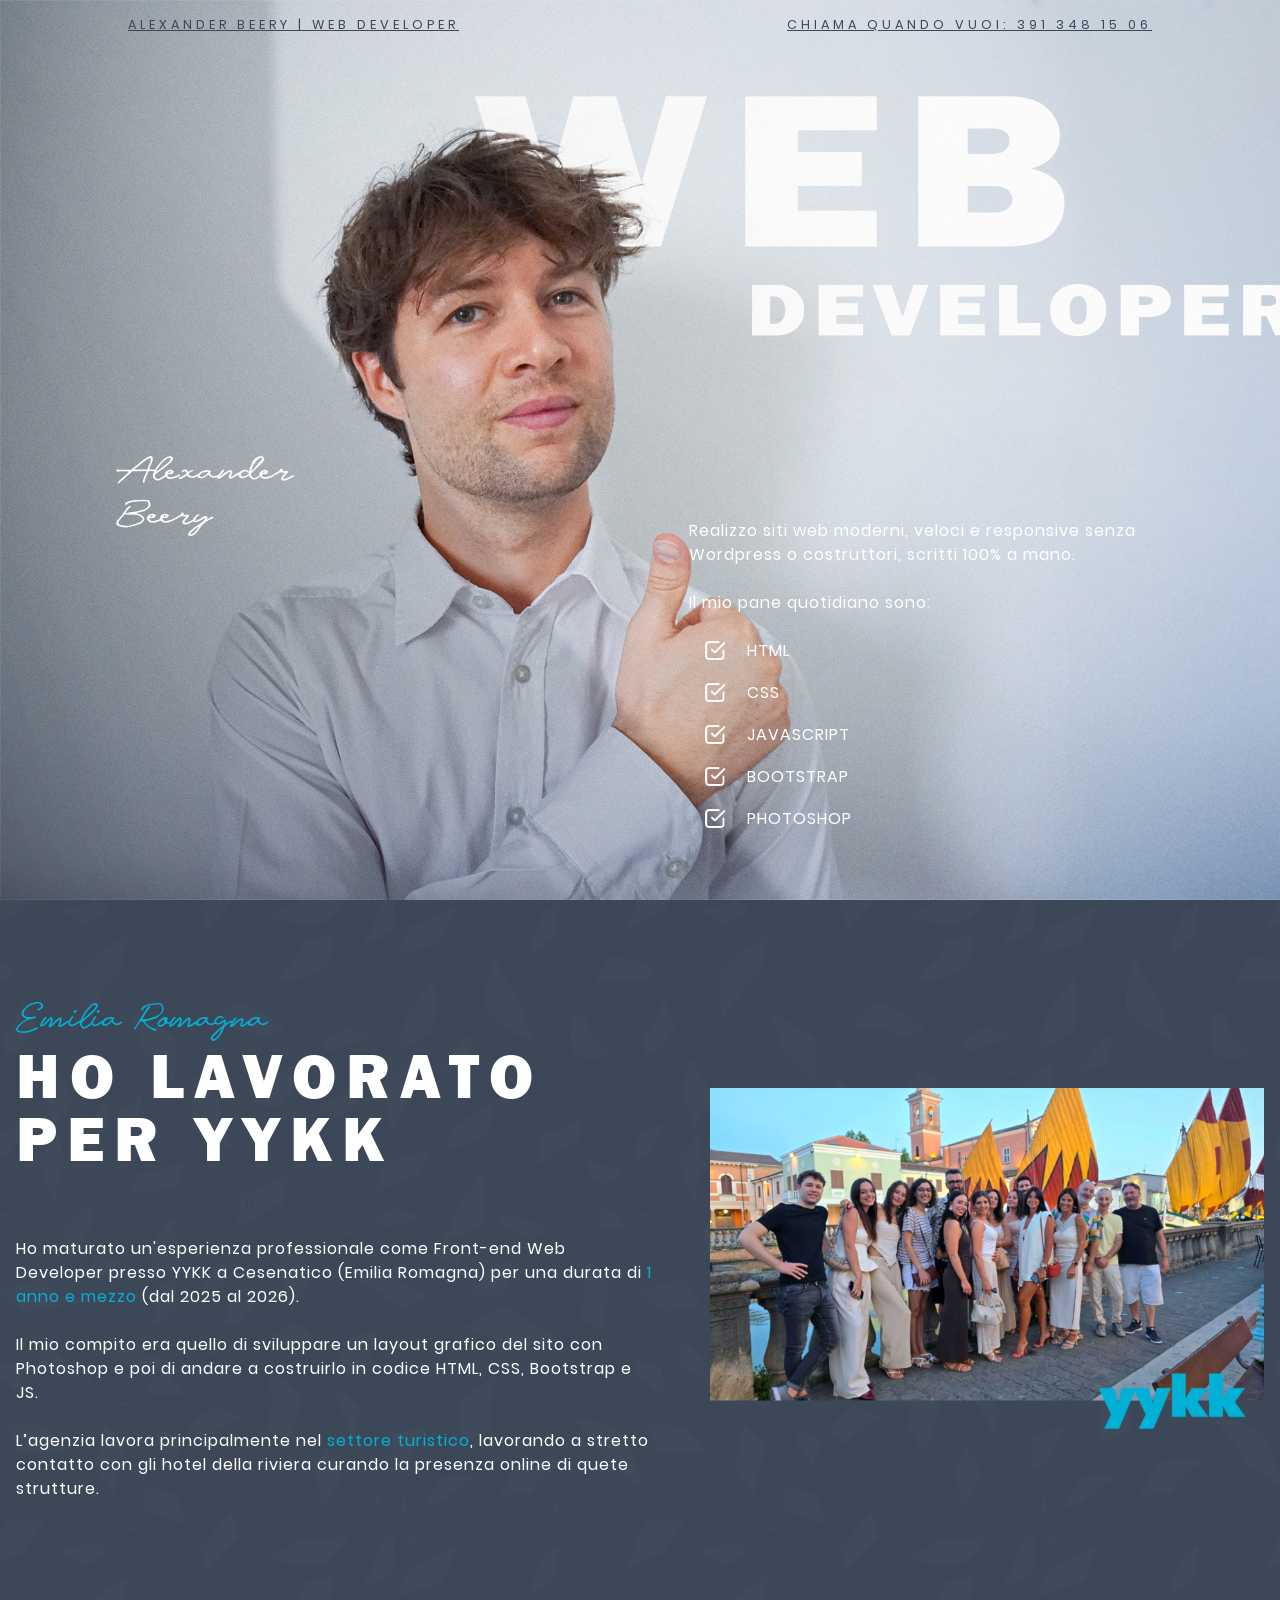
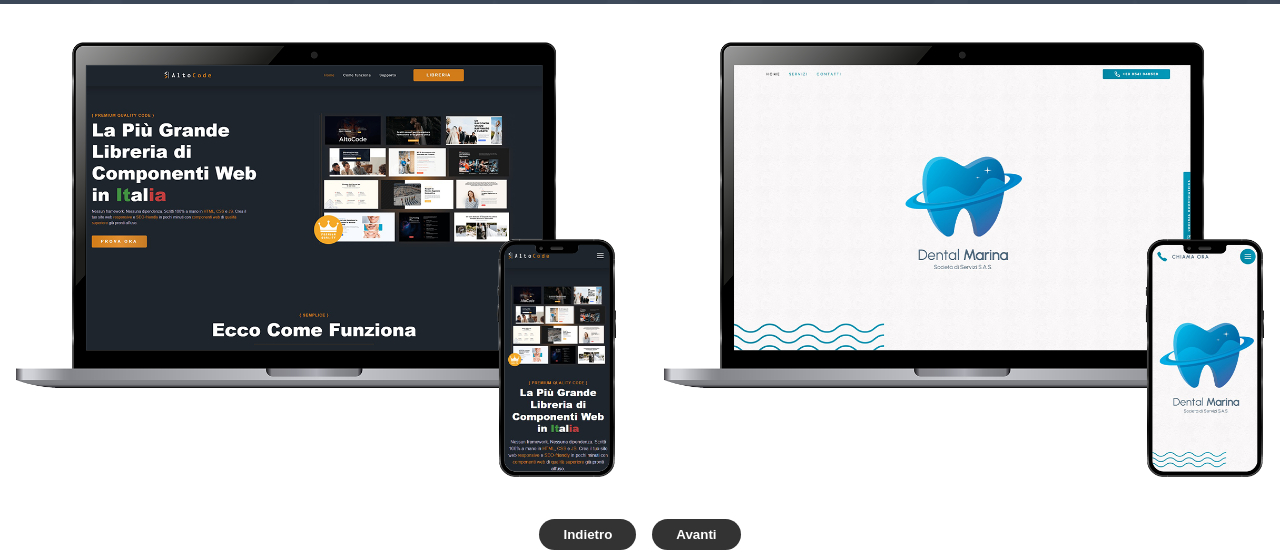
==== commit 3a554497: "hero + intro base" ====
--- a/index.html
+++ b/index.html
@@ -19,7 +19,7 @@
 
       <header id="header">
          <div class="container">
-            <a href="index.html" class="cta-nome">
+            <a href="index.html" class="cta-nome" aria-label="vai al sito">
                Alexander Beery | Web Developer
             </a>
             <a href="tel:3913481506" class="cta-numero" aria-label="chiama Alex">
@@ -29,6 +29,47 @@
       </header>
 
       <section id="hero">
+         <div class="container">
+            <div class="content">
+               <p class="text">
+                  Realizzo siti web moderni, veloci e responsive senza Wordpress o costruttori, scritti 100% a mano.<br><br>
+                  Il mio pane quotidiano sono:
+               </p>
+               <ul class="list">
+                  <li>HTML</li>
+                  <li>CSS</li>
+                  <li>JAVASCRIPT</li>
+                  <li>BOOTSTRAP</li>
+                  <li>PHOTOSHOP</li>
+               </ul>
+            </div>
+         </div>
+      </section>
+
+      <section id="esperienza">
+         <div class="container">
+            <div class="content">
+               <span class="topper">Emilia Romagna</span>
+               <h2 class="title">HO LAVORATO<br>PER YYKK</h2>
+               <h6 class="subtitle">il mio percorso</h6>
+               <p class="text">
+                  Ho maturato un'esperienza professionale come Front-end Web Developer presso YYKK a Cesenatico (Emilia Romagna) 
+                  per una durata di <span class="primary">1 anno e mezzo</span> (dal 2025 al 2026).<br><br>
+
+                  Il mio compito era quello di sviluppare un layout grafico del sito con Photoshop e poi di andare a costruirlo 
+                  in codice HTML, CSS, Bootstrap e JS.<br><br>
+
+                  L’agenzia lavora principalmente nel <span class="primary">settore turistico</span>, lavorando a stretto contatto con gli hotel della 
+                  riviera curando la presenza online di quete strutture.
+               </p>
+            </div>
+            <figure class="figure">
+               <img class="image" src="images/alex01.png" width="1200" height="900" alt="cena estiva del team" decoding="async">
+            </figure>
+         </div>
+      </section>
+
+      <!-- <section id="hero">
          <div class="hero-deco01">
             <div>
                <img src="images/hero-deco01.png" alt="" aria-hidden="true">
@@ -65,7 +106,7 @@
                <img src="images/sicilia.png" alt="" aria-hidden="true">
             </div>
          </div>
-      </section>
+      </section> -->
 
       <section>
          <div class="carousel-wrapper">
--- a/css/style.css
+++ b/css/style.css
@@ -1,8 +1,8 @@
 
 /* HEADER *************************/
-#header{width:100%;padding:1rem 1rem;box-sizing:border-box;background-color:var(--dark);position:fixed;z-index:10000}
+#header{width:100%;padding:1rem 1rem;box-sizing:border-box;background-color:transparent;position:absolute;z-index:10000}
 #header .container{position: relative;display:flex;justify-content: space-between;max-width: 80vw;margin: auto;}
-#header .container .cta-nome,#header .container .cta-numero{color:#fff;text-decoration: none;text-transform: uppercase;letter-spacing: 4px;font-size: clamp(.5rem,2.5vw,.85rem)}
+#header .container .cta-nome,#header .container .cta-numero{color:var(--dark);text-decoration: underline;text-transform: uppercase;letter-spacing: 4px;font-size: clamp(.5rem,2.5vw,.8rem)}
 @media (max-width:768px){
    #header .container{justify-content:center;max-width:100%}
    #header .container .cta-numero{display:none}
@@ -10,7 +10,37 @@
 }
 
 /* HERO ***************************/
-#hero{background:linear-gradient(90deg,#e9942c3c 0%,transparent 90%);}
+#hero{height:100vh;background-image:url(../images/hero.jpg);background-size:cover;background-position:top left;background-repeat:no-repeat;padding: clamp(40px, 4vw, 300px)}
+#hero .container{display: flex;flex-direction: row;height: 100%;justify-content: end;align-items: end;}
+#hero .text{max-width:540px;margin:0 0 1.5rem;color: var(--white)}
+#hero .list{list-style:none;padding:0 1rem;margin:0;font-family:'Poppins',sans-serif;letter-spacing:1px}
+#hero .list li{position:relative;padding-left:42px;margin-bottom:18px;font-size:1rem;line-height:1.5;color:var(--white)}
+#hero .list li::before{content:"";position:absolute;left:0;top:2px;width:20px;height:20px;background-image:url(../images/check.png);background-repeat:no-repeat;background-position:center;background-size:contain}
+
+
+/* ESPERIENZA ***************************/
+#esperienza{position:relative;overflow:hidden;background-color: var(--dark)}
+#esperienza,#esperienza::before,#esperienza::after,#esperienza *,#esperienza ::before,#esperienza ::after{box-sizing:border-box}
+#esperienza::before{position:absolute;z-index:0;inset:0;content:"";background-image:url(../images/bg-pattern01.png);background-size:contain;
+   background-position:top left;background-repeat:repeat;width: 100%;}
+#esperienza .container{display:grid;position:relative;width:100%;margin-inline:auto;padding:var(--sectionPadding);gap:1rem;align-items:center}
+#esperienza .content,.figure{min-width:0}
+#esperienza .content{width:100%}
+#esperienza .figure{display:grid;margin:0;gap:var(--esperienza-space-3)}
+#esperienza .title{max-width:17ch;overflow-wrap:anywhere;color:var(--white);line-height:.98;text-wrap:balance}
+#esperienza .subtitle{max-width:44rem;line-height:1.5;text-wrap:pretty}
+#esperienza .text{max-width:40rem;margin-top:var(--esperienza-space-4);color:var(--white)}
+#esperienza .image{display:block;width:100%;height:100%;object-fit:cover;object-position:center;transition:transform var(--esperienza-motion-medium) var(--esperienza-easing)}
+@media (min-width: 56rem) {
+#esperienza .container{grid-template-columns:minmax(0,1.05fr) minmax(20rem,0.95fr)}
+#esperienza .content{width:100%}
+}
+@media (min-width: 80rem) {
+#esperienza .container{grid-template-columns:minmax(0,1.1fr) minmax(26rem,0.9fr)}
+}
+
+/* HERO ***************************/
+/* #hero{background:linear-gradient(90deg,#e9942c3c 0%,transparent 90%);}
 #hero .container{min-height: 100vh;position:relative;display:grid;grid-template-columns:minmax(0,1fr) minmax(0,1fr);align-items:center;gap:clamp(2rem,4vw,4rem);width:min(92vw,100rem);margin:0 auto;padding:clamp(5.5rem,12vw,7.5rem) 0 clamp(3rem,6vw,5rem)}
 #hero figure{margin:0;min-width:0}
 #hero img{display:block;width:95%;height:auto}
@@ -42,9 +72,9 @@
 #hero .subtitle{letter-spacing:3px;margin:12px 0}
 #hero .list li{padding-left:36px}
 #hero .list li::before{width:20px;height:20px;top:3px}
-}
+} */
 /* HERO - decorazioni */
-#hero .hero-deco01{width: 100%;margin: auto;position: relative;display: flex;flex-direction: column;align-items: center;justify-content: center}
+/* #hero .hero-deco01{width: 100%;margin: auto;position: relative;display: flex;flex-direction: column;align-items: center;justify-content: center}
 #hero .hero-deco01 div{font-size: min(.5vw, 0.7rem);width: 100%;height: 0em}
 #hero .hero-deco01 div img{position: absolute;width:11%;max-width:17em;height: auto;transform: translateY(100%);left:80px;z-index:0}
 #hero .hero-deco02{width: 100%;margin: auto;position: relative;display: flex;flex-direction: column;align-items: center;justify-content: center}
@@ -52,7 +82,7 @@
 #hero .hero-deco02 div img{position: absolute;width:11%;max-width:27em;height: auto;transform: translateY(30%);right:80px;z-index:0}
 #hero .sicilia{width: 100%;margin: auto;position: relative;display: flex;flex-direction: column;align-items: center;justify-content: center}
 #hero .sicilia div{font-size: min(.5vw, 0.7rem);width: 100%;height: 0em}
-#hero .sicilia div img{position: absolute;width:13%;max-width:35em;height: auto;transform: translateY(-30%);bottom: 0;right:80px;z-index:0}
+#hero .sicilia div img{position: absolute;width:13%;max-width:35em;height: auto;transform: translateY(-30%);bottom: 0;right:80px;z-index:0} */
 
 
 /* CAROUSEL ********************************/
--- a/css/globals.css
+++ b/css/globals.css
@@ -12,7 +12,7 @@
 
 /* PALETTE ****************************/
 :root {
-    --primary: #df6e00;
+    --primary: #00b1d5;
     --dark: #3c4858;
     --white: #ffffff;
     --topperFontSize: clamp(2rem, 5vw, 2.5rem);
@@ -30,7 +30,7 @@
     color:var(--dark);text-transform:uppercase;letter-spacing:10px}
 .subtitle{font-family:'Poppins',sans-serif;font-size:var(--subtitleFontSize);text-transform: uppercase;color: var(--dark);font-weight:100;letter-spacing: 10px;margin: 20px 0;}
 .text{font-size:var(--bodyFontSize);line-height:1.5em;max-width:40.625rem;color:var(--dark)}
-.primary{color:var(--primary)!important;font-weight:700}
+.primary{color:var(--primary)!important}
 
 /* UTILI ******************************/
 .d-none{display:none!important}
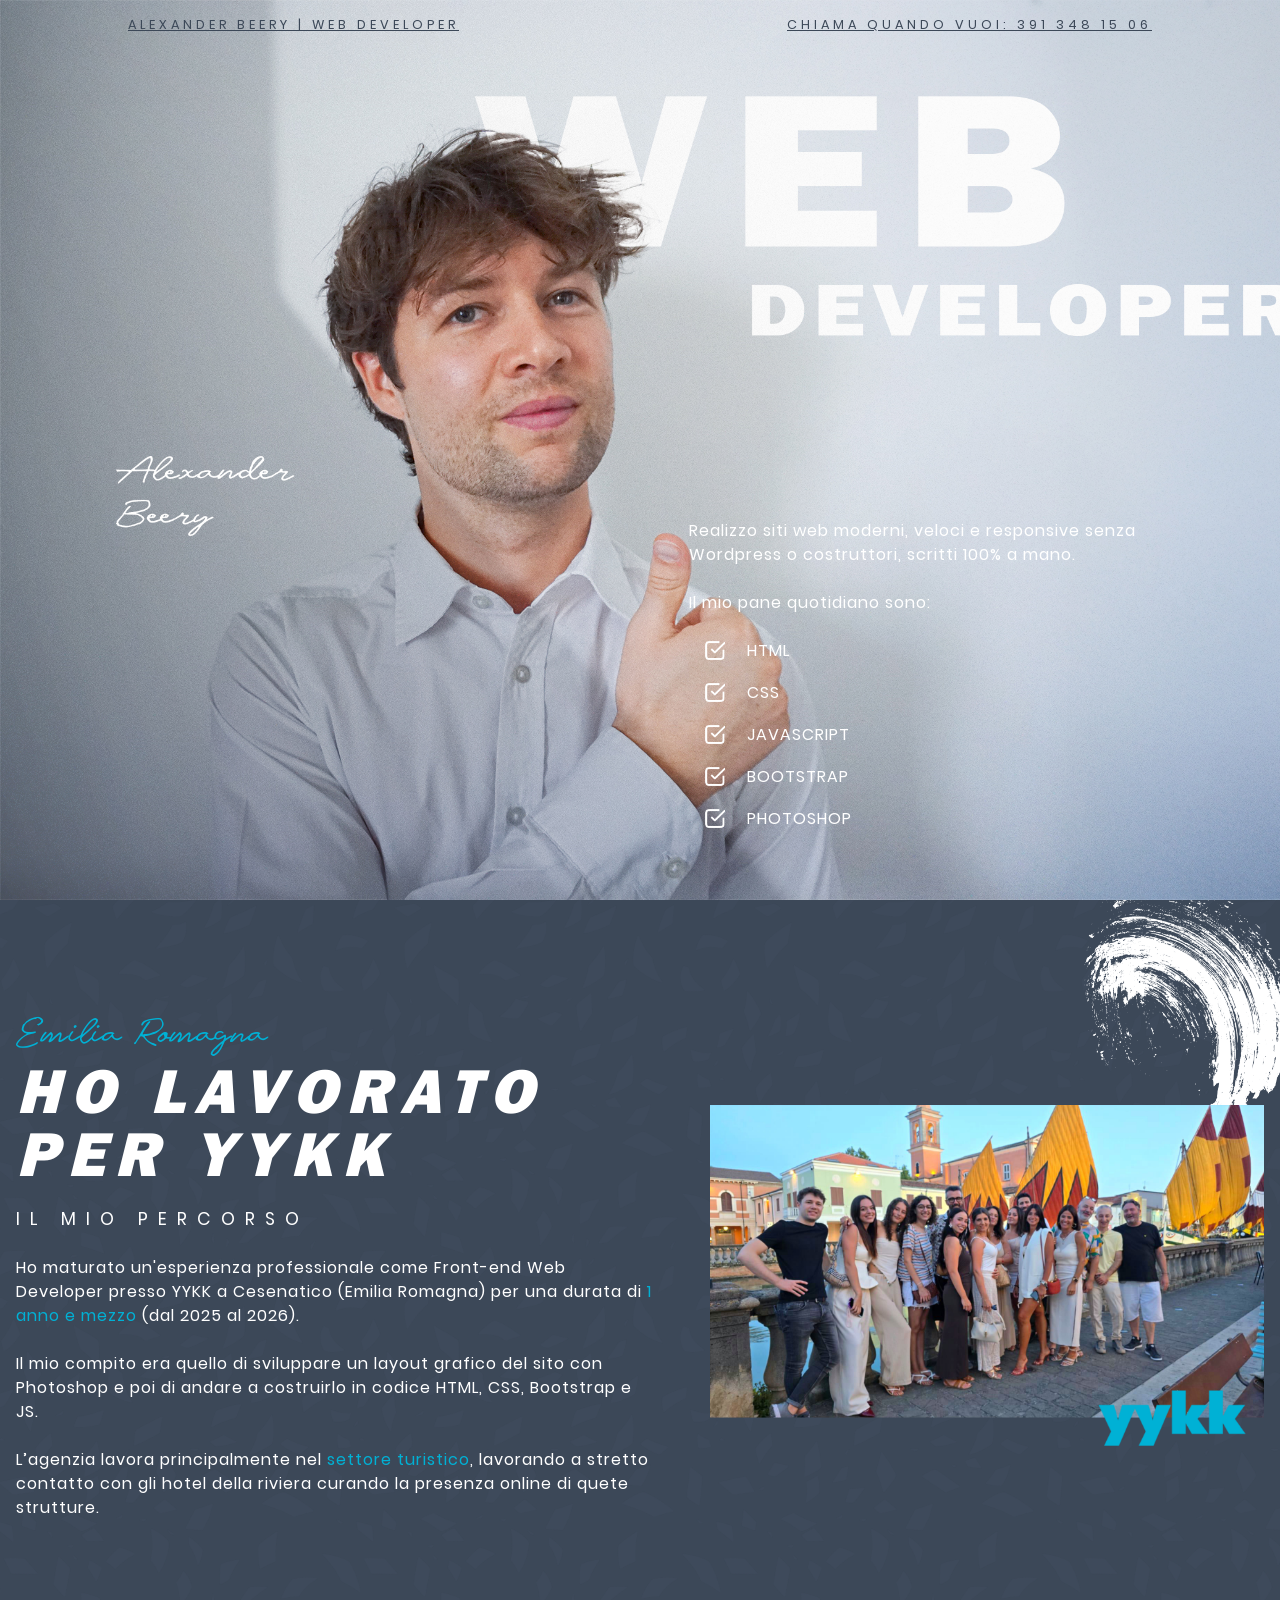
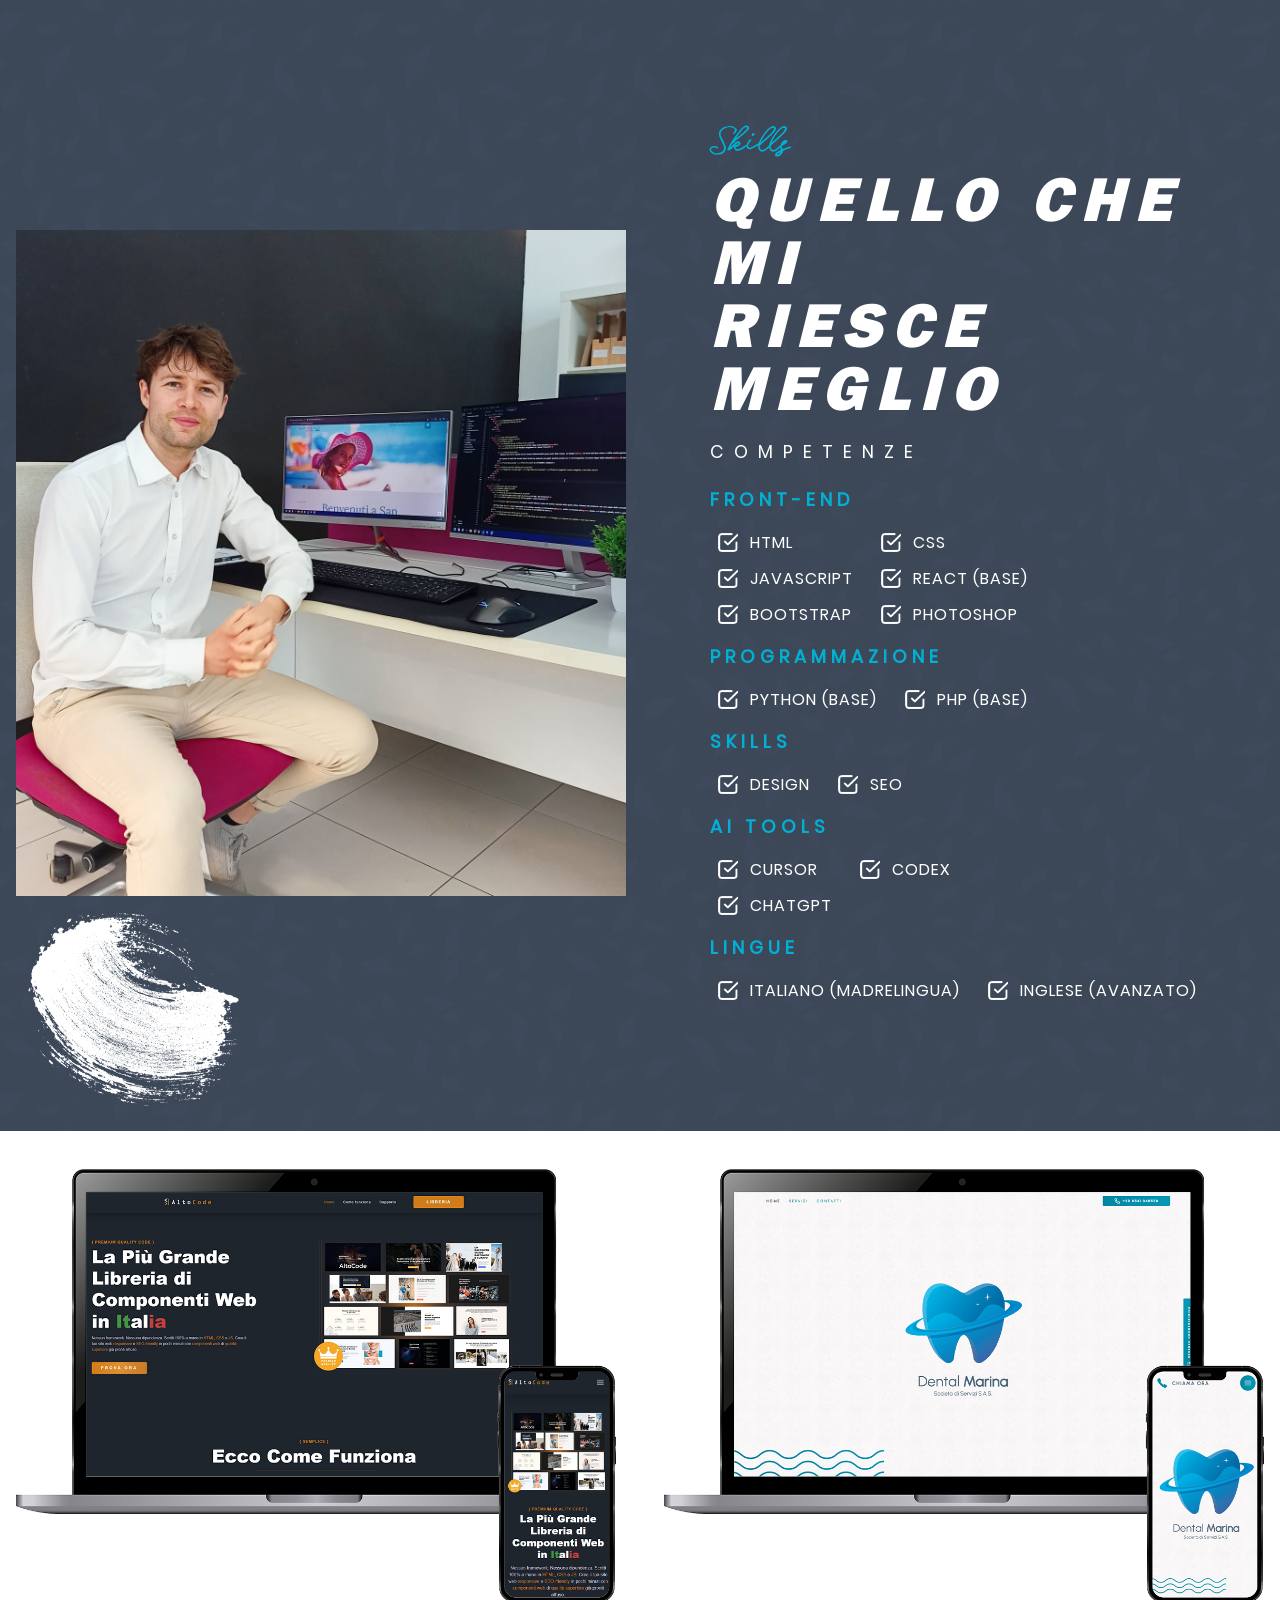
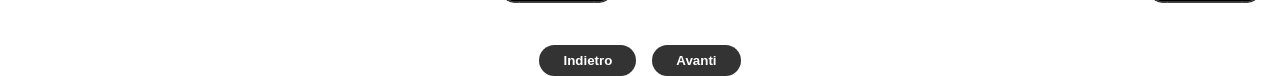
==== commit 02475643: "hero + sezioni + mobile" ====
--- a/index.html
+++ b/index.html
@@ -31,6 +31,9 @@
       <section id="hero">
          <div class="container">
             <div class="content">
+               <figure class="figure d-lg-none d-block">
+                  <img class="image" src="images/hero-m.jpg" width="1200" height="800" alt="alex">
+               </figure>
                <p class="text">
                   Realizzo siti web moderni, veloci e responsive senza Wordpress o costruttori, scritti 100% a mano.<br><br>
                   Il mio pane quotidiano sono:
@@ -47,10 +50,18 @@
       </section>
 
       <section id="esperienza">
+         <div class="esperienza-deco">
+            <div>
+               <img src="images/decorazione01.png" alt="" aria-hidden="true">
+            </div>
+         </div>
          <div class="container">
             <div class="content">
                <span class="topper">Emilia Romagna</span>
                <h2 class="title">HO LAVORATO<br>PER YYKK</h2>
+               <figure class="figure d-lg-none d-block">
+                  <img class="image" src="images/alex01.png" width="1200" height="800" alt="cena estiva del team" decoding="async">
+               </figure>
                <h6 class="subtitle">il mio percorso</h6>
                <p class="text">
                   Ho maturato un'esperienza professionale come Front-end Web Developer presso YYKK a Cesenatico (Emilia Romagna) 
@@ -63,50 +74,63 @@
                   riviera curando la presenza online di quete strutture.
                </p>
             </div>
-            <figure class="figure">
-               <img class="image" src="images/alex01.png" width="1200" height="900" alt="cena estiva del team" decoding="async">
+            <figure class="figure d-lg-block d-none">
+               <img class="image" src="images/alex01.png" width="1200" height="800" alt="cena estiva del team" decoding="async">
             </figure>
          </div>
       </section>
 
-      <!-- <section id="hero">
-         <div class="hero-deco01">
-            <div>
-               <img src="images/hero-deco01.png" alt="" aria-hidden="true">
-            </div>
-         </div>
-         <div class="hero-deco02">
-            <div>
-               <img src="images/hero-deco02.png" alt="" aria-hidden="true">
-            </div>
-         </div>
+      <section id="competenze">
          <div class="container">
-            <figure>
-               <img src="images/pic-alex01.png" alt="Alexander Beery, Front-end Web Developer">
+            <figure class="figure d-lg-block d-none">
+               <img class="image" src="images/alex02.jpg" width="1200" height="900" alt="cena estiva del team" decoding="async">
             </figure>
-            <div class="hero-content">
-               <span class="topper">Web Developer</span>
-               <h2 class="title">Alexander<br>Beery</h2>
-               <h6 class="subtitle">front end</h6>
-               <p class="text">
-                  Realizzo siti web moderni, veloci e responsive senza Wordpress o costruttori, scritti 100% a mano.<br><br>
-                  Il mio pane quotidiano sono:
-               </p>
+            <div class="content">
+               <span class="topper">Skills</span>
+               <h2 class="title">QUELLO CHE MI <br class="d-lg-block d-none">RIESCE MEGLIO</h2>
+               <figure class="figure d-lg-none d-block">
+                  <img class="image" src="images/alex02.jpg" width="1200" height="900" alt="cena estiva del team" decoding="async">
+               </figure>
+               <h6 class="subtitle">competenze</h6>
+               <p class="categoria">FRONT-END</p>
                <ul class="list">
                   <li>HTML</li>
                   <li>CSS</li>
                   <li>JAVASCRIPT</li>
+                  <li>REACT (BASE)</li>
                   <li>BOOTSTRAP</li>
                   <li>PHOTOSHOP</li>
                </ul>
+               <p class="categoria">PROGRAMMAZIONE</p>
+               <ul class="list">
+                  <li>PYTHON (BASE)</li>
+                  <li>PHP (BASE)</li>
+               </ul>
+               <p class="categoria">SKILLS</p>
+               <ul class="list">
+                  <li>DESIGN</li>
+                  <li>SEO</li>
+               </ul>
+               <p class="categoria">AI TOOLS</p>
+               <ul class="list">
+                  <li>CURSOR</li>
+                  <li>CODEX</li>
+                  <li>CHATGPT</li>
+               </ul>
+               <p class="categoria">LINGUE</p>
+               <ul class="list">
+                  <li>ITALIANO (MADRELINGUA)</li>
+                  <li>INGLESE (AVANZATO)</li>
+               </ul>
             </div>
          </div>
-         <div class="sicilia">
+         <div class="competenze-deco d-none d-lg-flex">
             <div>
-               <img src="images/sicilia.png" alt="" aria-hidden="true">
+               <img src="images/decorazione02.png" alt="" aria-hidden="true">
             </div>
          </div>
-      </section> -->
+      </section>
+
 
       <section>
          <div class="carousel-wrapper">
--- a/css/style.css
+++ b/css/style.css
@@ -10,27 +10,39 @@
 }
 
 /* HERO ***************************/
-#hero{height:100vh;background-image:url(../images/hero.jpg);background-size:cover;background-position:top left;background-repeat:no-repeat;padding: clamp(40px, 4vw, 300px)}
-#hero .container{display: flex;flex-direction: row;height: 100%;justify-content: end;align-items: end;}
+#hero .container{display:flex;flex-direction:row;height:100%;justify-content:end;align-items:end;position:relative}
 #hero .text{max-width:540px;margin:0 0 1.5rem;color: var(--white)}
 #hero .list{list-style:none;padding:0 1rem;margin:0;font-family:'Poppins',sans-serif;letter-spacing:1px}
 #hero .list li{position:relative;padding-left:42px;margin-bottom:18px;font-size:1rem;line-height:1.5;color:var(--white)}
 #hero .list li::before{content:"";position:absolute;left:0;top:2px;width:20px;height:20px;background-image:url(../images/check.png);background-repeat:no-repeat;background-position:center;background-size:contain}
-
+@media (max-width:79.9rem){
+#hero{position:relative;overflow:hidden;background-color:var(--white)}
+#hero::before{position:absolute;z-index:0;inset:0;content:"";background-image:url(../images/bg-pattern02.png);background-size:cover;
+   background-position:bottom left;background-repeat:repeat;}
+#hero .container{padding:3rem 1rem 2.5rem}
+#hero .figure{display:grid;margin:0}
+#hero .figure img{width:100%;height:auto;margin-bottom: 1rem;}
+#hero .text{color: var(--dark)}
+#hero .list li{color:var(--dark)}
+#hero .list li::before{background-image:url(../images/check-dark.png)}
+}
+@media (min-width: 80rem) {
+#hero{height:100vh;background-image:url(../images/hero.jpg);background-size:cover;background-position:top left;background-repeat:no-repeat;padding: clamp(40px, 4vw, 300px)}
+}
 
 /* ESPERIENZA ***************************/
 #esperienza{position:relative;overflow:hidden;background-color: var(--dark)}
 #esperienza,#esperienza::before,#esperienza::after,#esperienza *,#esperienza ::before,#esperienza ::after{box-sizing:border-box}
-#esperienza::before{position:absolute;z-index:0;inset:0;content:"";background-image:url(../images/bg-pattern01.png);background-size:contain;
-   background-position:top left;background-repeat:repeat;width: 100%;}
-#esperienza .container{display:grid;position:relative;width:100%;margin-inline:auto;padding:var(--sectionPadding);gap:1rem;align-items:center}
+#esperienza::before{position:absolute;z-index:0;inset:0;content:"";background-image:url(../images/bg-pattern01.png);background-size:720px auto;
+   background-position:bottom left;background-repeat:repeat;}
+#esperienza .container{display:grid;position:relative;width:100%;max-width:90rem;margin-inline:auto;padding:clamp(3.75rem, 9vw, 15rem) 1rem clamp(2.5rem, 6.82vw, 10rem);gap:1rem;align-items:center}
 #esperienza .content,.figure{min-width:0}
 #esperienza .content{width:100%}
-#esperienza .figure{display:grid;margin:0;gap:var(--esperienza-space-3)}
+#esperienza .figure{display:grid;margin:0}
 #esperienza .title{max-width:17ch;overflow-wrap:anywhere;color:var(--white);line-height:.98;text-wrap:balance}
-#esperienza .subtitle{max-width:44rem;line-height:1.5;text-wrap:pretty}
-#esperienza .text{max-width:40rem;margin-top:var(--esperienza-space-4);color:var(--white)}
-#esperienza .image{display:block;width:100%;height:100%;object-fit:cover;object-position:center;transition:transform var(--esperienza-motion-medium) var(--esperienza-easing)}
+#esperienza .subtitle{max-width:44rem;line-height:1.5;text-wrap:pretty;color: var(--white);font-weight: 20;}
+#esperienza .text{max-width:40rem;margin-top:1.5rem;color:var(--white)}
+#esperienza .image{display:block;width:100%;height:100%}
 @media (min-width: 56rem) {
 #esperienza .container{grid-template-columns:minmax(0,1.05fr) minmax(20rem,0.95fr)}
 #esperienza .content{width:100%}
@@ -38,51 +50,43 @@
 @media (min-width: 80rem) {
 #esperienza .container{grid-template-columns:minmax(0,1.1fr) minmax(26rem,0.9fr)}
 }
+/* ESPERIENZA - decorazioni */
+#esperienza .esperienza-deco{width: 100%;margin: auto;position: relative;display: flex;flex-direction: column;align-items: center;justify-content: center}
+#esperienza .esperienza-deco div{font-size: min(.5vw, 0.7rem);width: 100%;height: 0em}
+#esperienza .esperienza-deco div img{position:absolute;width:18%;max-width:34em;height:auto;right:-22px;z-index:0;top:-21px}
+@media (max-width:768px){
+   #esperienza .esperienza-deco div img{right:0;top:0}
+}
 
-/* HERO ***************************/
-/* #hero{background:linear-gradient(90deg,#e9942c3c 0%,transparent 90%);}
-#hero .container{min-height: 100vh;position:relative;display:grid;grid-template-columns:minmax(0,1fr) minmax(0,1fr);align-items:center;gap:clamp(2rem,4vw,4rem);width:min(92vw,100rem);margin:0 auto;padding:clamp(5.5rem,12vw,7.5rem) 0 clamp(3rem,6vw,5rem)}
-#hero figure{margin:0;min-width:0}
-#hero img{display:block;width:95%;height:auto}
-#hero .hero-content{min-width:0}
-#hero .title{max-width:100%;overflow-wrap:anywhere}
-#hero .list{list-style:none;padding:0 1rem;margin:0;font-family:'Poppins',sans-serif;letter-spacing:1px}
-#hero .list li{position:relative;padding-left:42px;margin-bottom:18px;font-size:clamp(1rem,2.2vw,1.125rem);line-height:1.5;color:var(--dark)}
-#hero .list li::before{content:"";position:absolute;left:0;top:4px;width:24px;height:24px;background-image:url(../images/check.png);background-repeat:no-repeat;background-position:center;background-size:contain}
-#hero .text{max-width:560px;margin:0 0 1.5rem}
-@media (max-width:1024px){
-   #hero .container{min-height:100%}
-#hero .title{letter-spacing:6px}
-#hero .subtitle{letter-spacing:6px}
+/* COMPETENZE ***************************/
+#competenze{position:relative;overflow:hidden;background-color: var(--dark)}
+#competenze,#competenze::before,#competenze::after,#competenze *,#competenze ::before,#competenze ::after{box-sizing:border-box}
+#competenze::before{position:absolute;z-index:0;inset:0;content:"";background-image:url(../images/bg-pattern01.png);background-size:720px auto;
+   background-position:top left;background-repeat:repeat;}
+#competenze .container{display:grid;position:relative;width:100%;max-width:90rem;margin-inline:auto;padding:clamp(2rem, 7.82vw, 7rem) 1rem clamp(2.5rem, 10vw, 15rem);gap:1rem;align-items:center;z-index:2}
+#competenze .content,.figure{min-width:0}
+#competenze .content{width:100%}
+#competenze .figure{display:grid;margin:0}
+#competenze .title{max-width:17ch;overflow-wrap:anywhere;color:var(--white);line-height:.98;text-wrap:balance}
+#competenze .subtitle{max-width:44rem;line-height:1.5;text-wrap:pretty;color: var(--white);font-weight: 20;}
+#competenze .categoria{margin-top:1rem;color:var(--primary);font-weight:700;font-size:18px;letter-spacing:5px}
+#competenze .list{list-style:none;padding:0 .5rem;margin:0;font-family:'Poppins',sans-serif;letter-spacing:1px} #competenze .list li{position:relative;padding-left:32px;margin-bottom:18px;font-size:1rem;line-height:1.5;color:var(--white)} #competenze .list li::before{content:"";position:absolute;left:0;top:2px;width:20px;height:20px;background-image:url(../images/check.png);background-repeat:no-repeat;background-position:center;background-size:contain}
+#competenze .image{display:block;width:100%;height:auto}
+@media (min-width: 56rem) {
+#competenze .container{grid-template-columns:minmax(0,1.05fr) minmax(20rem,0.95fr)}
+#competenze .content{width:100%}
 }
-@media (max-width:768px){
-#hero .container{grid-template-columns:1fr;justify-items:center;gap:2rem;width:min(100% - 2rem,37.5rem);padding:5.5rem 0 3rem;text-align:center}
-#hero img{max-width:22rem;margin:0 auto}
-#hero .hero-content{width:100%}
-#hero .topper,#hero .title,#hero .subtitle{margin-left:auto;margin-right:auto}
-#hero .title{letter-spacing:4px;font-size:clamp(1.75rem,8vw,2.75rem)}
-#hero .subtitle{letter-spacing:4px}
-#hero .text{max-width:100%;margin:0 auto 1.5rem}
-#hero .list{display:inline-block;text-align:left;padding:0;margin:0 auto}
-#hero .list li{font-size:1rem;margin-bottom:14px}
+@media (min-width: 80rem) {
+#competenze .container{grid-template-columns:minmax(0,1.1fr) minmax(26rem,0.9fr)}
+#competenze .image{width:90%}
+#competenze .list{list-style:none;padding:0 .5rem;margin:0;font-family:'Poppins',sans-serif;letter-spacing:1px;display:grid;grid-template-columns:repeat(2,max-content);gap:12px 28px;align-items:center}
+#competenze .list li{position:relative;padding-left:32px;margin-bottom:0;font-size:1rem;line-height:1.5;color:var(--white)}
+#competenze .list li::before{content:"";position:absolute;left:0;top:2px;width:20px;height:20px;background-image:url(../images/check.png);background-repeat:no-repeat;background-position:center;background-size:contain}
 }
-@media (max-width:480px){
-#hero .container{width:min(100% - 1.5rem,100%);padding:5rem 0 2.5rem;gap:1.5rem}
-#hero .title{letter-spacing:2px}
-#hero .subtitle{letter-spacing:3px;margin:12px 0}
-#hero .list li{padding-left:36px}
-#hero .list li::before{width:20px;height:20px;top:3px}
-} */
-/* HERO - decorazioni */
-/* #hero .hero-deco01{width: 100%;margin: auto;position: relative;display: flex;flex-direction: column;align-items: center;justify-content: center}
-#hero .hero-deco01 div{font-size: min(.5vw, 0.7rem);width: 100%;height: 0em}
-#hero .hero-deco01 div img{position: absolute;width:11%;max-width:17em;height: auto;transform: translateY(100%);left:80px;z-index:0}
-#hero .hero-deco02{width: 100%;margin: auto;position: relative;display: flex;flex-direction: column;align-items: center;justify-content: center}
-#hero .hero-deco02 div{font-size: min(.5vw, 0.7rem);width: 100%;height: 0em}
-#hero .hero-deco02 div img{position: absolute;width:11%;max-width:27em;height: auto;transform: translateY(30%);right:80px;z-index:0}
-#hero .sicilia{width: 100%;margin: auto;position: relative;display: flex;flex-direction: column;align-items: center;justify-content: center}
-#hero .sicilia div{font-size: min(.5vw, 0.7rem);width: 100%;height: 0em}
-#hero .sicilia div img{position: absolute;width:13%;max-width:35em;height: auto;transform: translateY(-30%);bottom: 0;right:80px;z-index:0} */
+/* COMPETENZE - decorazioni */
+#competenze .competenze-deco{width: 100%;margin: auto;position: relative;display: flex;flex-direction: column;align-items: center;justify-content: center}
+#competenze .competenze-deco div{font-size: min(.5vw, 0.7rem);width: 100%;height: 0em}
+#competenze .competenze-deco div img{position:absolute;width:18%;max-width:34em;height:auto;left:2%;z-index:0;bottom:20px}
 
 
 /* CAROUSEL ********************************/
--- a/css/globals.css
+++ b/css/globals.css
@@ -19,7 +19,7 @@
     --headerFontSize: clamp(2rem, 8vw, 4rem);
     --subtitleFontSize: clamp(.9rem, 3vw, 1.1rem);
     --bodyFontSize: 1rem;
-    --sectionPadding: clamp(3.75rem, 7.82vw, 6.25rem) 1rem clamp(2.5rem, 6.82vw, 6.25rem);
+    --sectionPadding: clamp(3.75rem, 7.82vw, 10rem) 1rem clamp(2.5rem, 6.82vw, 10rem);
 }
 
 /* TITOLI ****************************/
@@ -27,7 +27,7 @@
 .topper{font-size:var(--topperFontSize);font-family:'Antigua Presidente', sans-serif;text-transform:capitalize;color:var(--primary);
     margin-bottom:.95rem;width:fit-content;}
 .title{font-family:'Franklin Gothic';font-size:var(--headerFontSize);line-height:1.2em;max-width:45rem;margin:0 0 1rem;
-    color:var(--dark);text-transform:uppercase;letter-spacing:10px}
+    color:var(--dark);text-transform:uppercase;letter-spacing:10px;font-style: italic}
 .subtitle{font-family:'Poppins',sans-serif;font-size:var(--subtitleFontSize);text-transform: uppercase;color: var(--dark);font-weight:100;letter-spacing: 10px;margin: 20px 0;}
 .text{font-size:var(--bodyFontSize);line-height:1.5em;max-width:40.625rem;color:var(--dark)}
 .primary{color:var(--primary)!important}
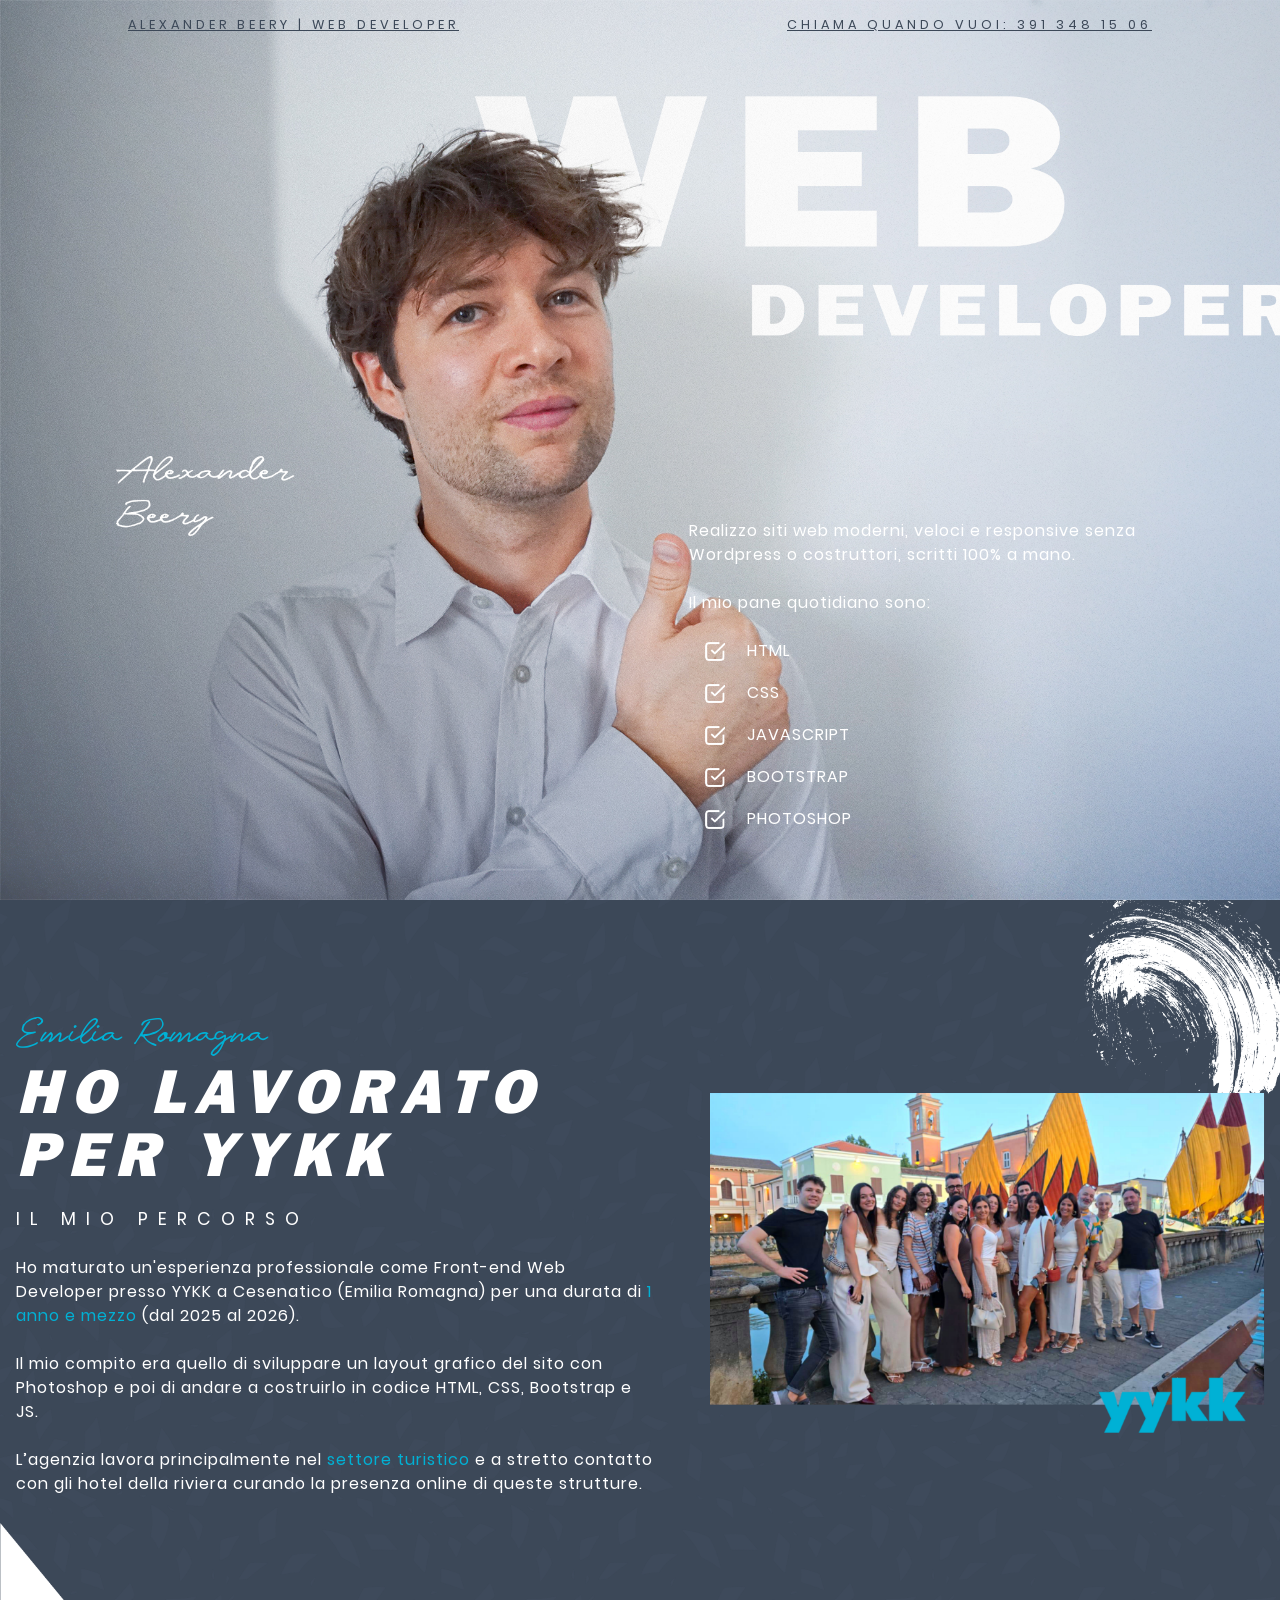
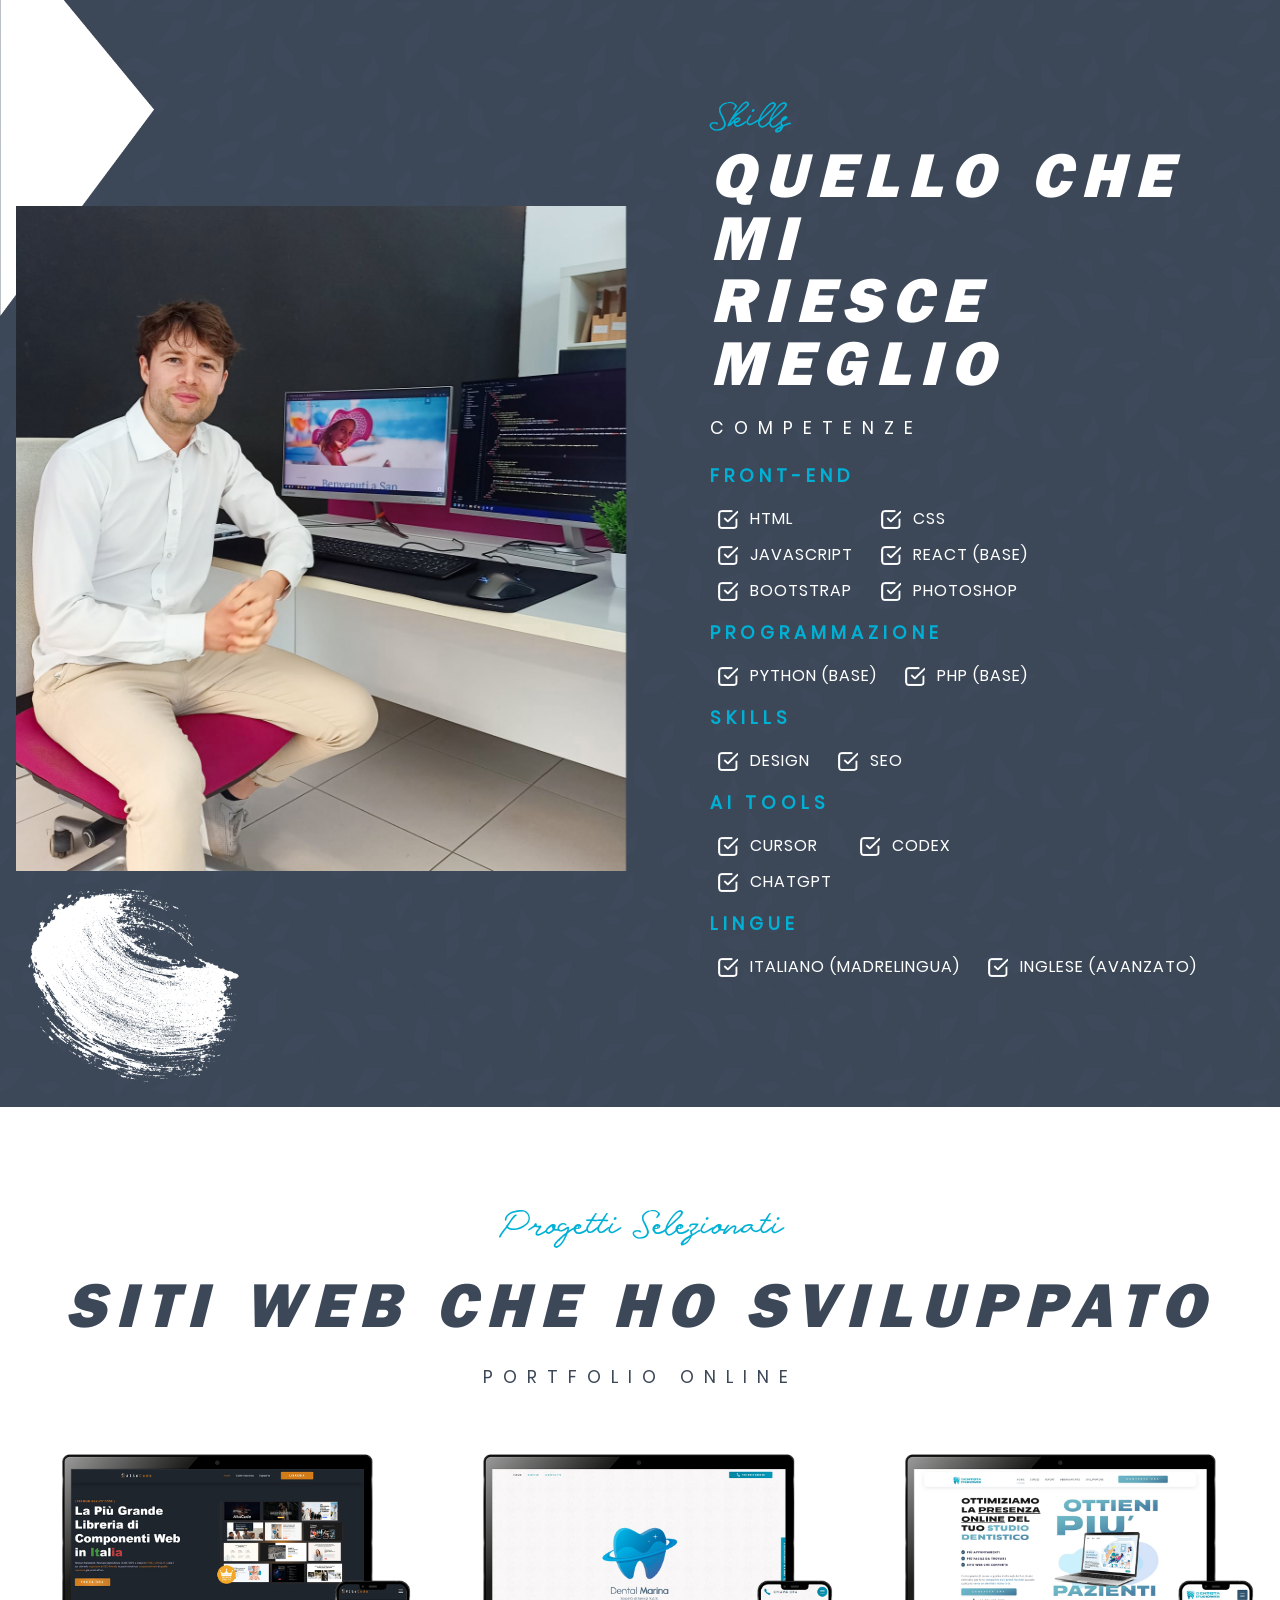
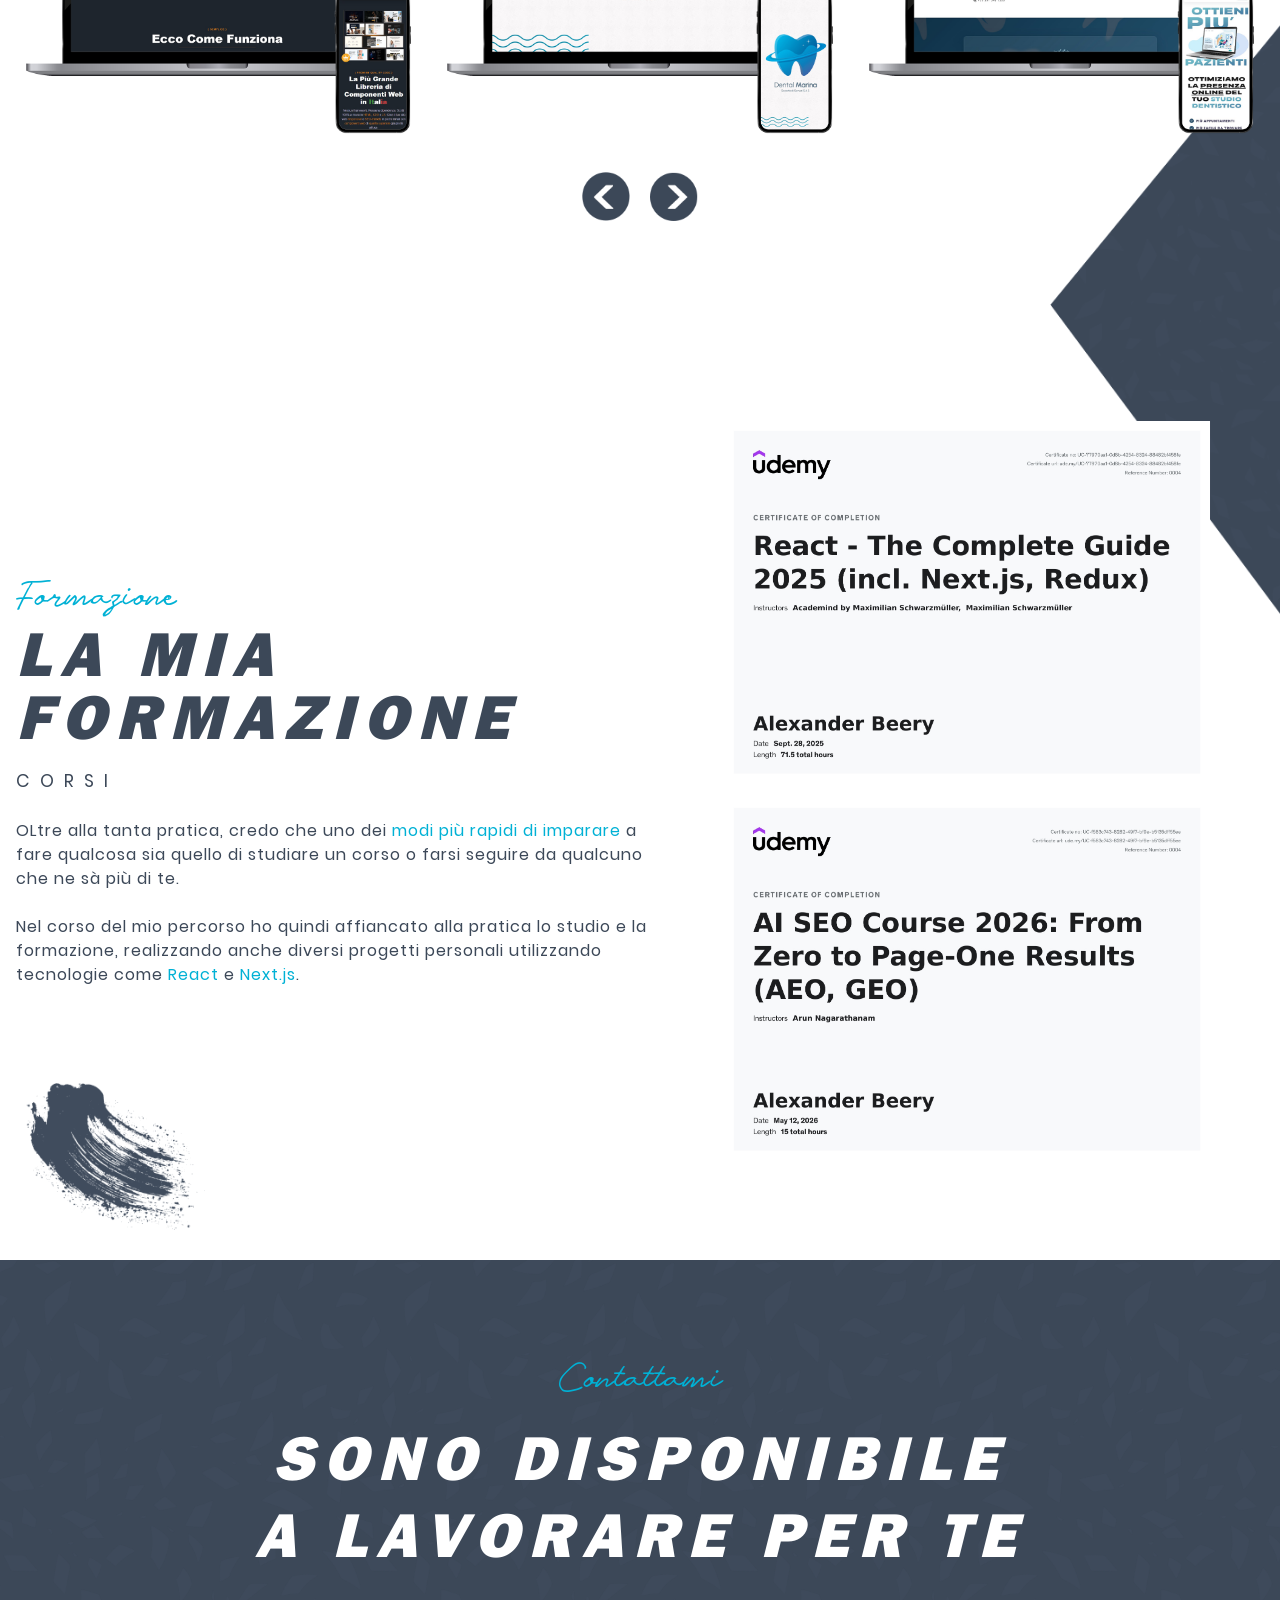
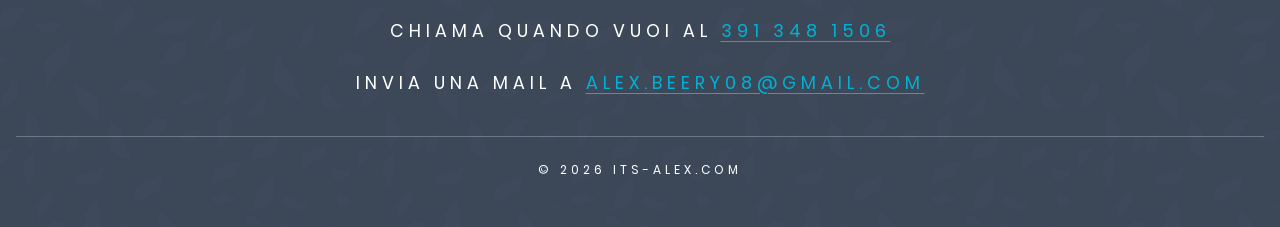
==== commit 820e7a8b: "fine sito" ====
--- a/index.html
+++ b/index.html
@@ -31,14 +31,12 @@
       <section id="hero">
          <div class="container">
             <div class="content">
-               <figure class="figure d-lg-none d-block">
-                  <img class="image" src="images/hero-m.jpg" width="1200" height="800" alt="alex">
-               </figure>
-               <p class="text">
+               <img class="image d-lg-none d-block" src="images/hero-mobile.jpg" width="1200" height="800" alt="alex">
+               <p class="text effect01">
                   Realizzo siti web moderni, veloci e responsive senza Wordpress o costruttori, scritti 100% a mano.<br><br>
                   Il mio pane quotidiano sono:
                </p>
-               <ul class="list">
+               <ul class="list effect02">
                   <li>HTML</li>
                   <li>CSS</li>
                   <li>JAVASCRIPT</li>
@@ -57,71 +55,77 @@
          </div>
          <div class="container">
             <div class="content">
-               <span class="topper">Emilia Romagna</span>
-               <h2 class="title">HO LAVORATO<br>PER YYKK</h2>
-               <figure class="figure d-lg-none d-block">
+               <span class="topper effect01">Emilia Romagna</span>
+               <h2 class="title effect02">HO LAVORATO<br>PER YYKK</h2>
+               <figure class="figure d-lg-none d-block effect-img">
                   <img class="image" src="images/alex01.png" width="1200" height="800" alt="cena estiva del team" decoding="async">
                </figure>
-               <h6 class="subtitle">il mio percorso</h6>
-               <p class="text">
+               <h6 class="subtitle effect02">il mio percorso</h6>
+               <p class="text effect03">
                   Ho maturato un'esperienza professionale come Front-end Web Developer presso YYKK a Cesenatico (Emilia Romagna) 
                   per una durata di <span class="primary">1 anno e mezzo</span> (dal 2025 al 2026).<br><br>
 
                   Il mio compito era quello di sviluppare un layout grafico del sito con Photoshop e poi di andare a costruirlo 
                   in codice HTML, CSS, Bootstrap e JS.<br><br>
 
-                  L’agenzia lavora principalmente nel <span class="primary">settore turistico</span>, lavorando a stretto contatto con gli hotel della 
-                  riviera curando la presenza online di quete strutture.
+                  L’agenzia lavora principalmente nel <span class="primary">settore turistico</span> e a stretto contatto con gli hotel della 
+                  riviera curando la presenza online di queste strutture.
                </p>
             </div>
-            <figure class="figure d-lg-block d-none">
+            <figure class="figure d-lg-block d-none effect-img">
                <img class="image" src="images/alex01.png" width="1200" height="800" alt="cena estiva del team" decoding="async">
             </figure>
          </div>
       </section>
 
+      <div class="esperienza-competenze-deco" aria-hidden="true">
+         <img src="images/decorazione05.png" alt="">
+      </div>
+      
       <section id="competenze">
          <div class="container">
-            <figure class="figure d-lg-block d-none">
+            <figure class="figure d-lg-block d-none effect-img">
                <img class="image" src="images/alex02.jpg" width="1200" height="900" alt="cena estiva del team" decoding="async">
             </figure>
             <div class="content">
-               <span class="topper">Skills</span>
-               <h2 class="title">QUELLO CHE MI <br class="d-lg-block d-none">RIESCE MEGLIO</h2>
-               <figure class="figure d-lg-none d-block">
+               <span class="topper effect01">Skills</span>
+               <h2 class="title effect02">QUELLO CHE MI <br class="d-lg-block d-none">RIESCE MEGLIO</h2>
+               <figure class="figure d-lg-none d-block effect-img">
                   <img class="image" src="images/alex02.jpg" width="1200" height="900" alt="cena estiva del team" decoding="async">
                </figure>
-               <h6 class="subtitle">competenze</h6>
-               <p class="categoria">FRONT-END</p>
-               <ul class="list">
-                  <li>HTML</li>
-                  <li>CSS</li>
-                  <li>JAVASCRIPT</li>
-                  <li>REACT (BASE)</li>
-                  <li>BOOTSTRAP</li>
-                  <li>PHOTOSHOP</li>
-               </ul>
-               <p class="categoria">PROGRAMMAZIONE</p>
-               <ul class="list">
-                  <li>PYTHON (BASE)</li>
-                  <li>PHP (BASE)</li>
-               </ul>
-               <p class="categoria">SKILLS</p>
-               <ul class="list">
-                  <li>DESIGN</li>
-                  <li>SEO</li>
-               </ul>
-               <p class="categoria">AI TOOLS</p>
-               <ul class="list">
-                  <li>CURSOR</li>
-                  <li>CODEX</li>
-                  <li>CHATGPT</li>
-               </ul>
-               <p class="categoria">LINGUE</p>
-               <ul class="list">
-                  <li>ITALIANO (MADRELINGUA)</li>
-                  <li>INGLESE (AVANZATO)</li>
-               </ul>
+               <h6 class="subtitle effect02">competenze</h6>
+               <div class="effect03">
+                  <p class="categoria">FRONT-END</p>
+                  <ul class="list">
+                     <li>HTML</li>
+                     <li>CSS</li>
+                     <li>JAVASCRIPT</li>
+                     <li>REACT (BASE)</li>
+                     <li>BOOTSTRAP</li>
+                     <li>PHOTOSHOP</li>
+                  </ul>
+                  <p class="categoria">PROGRAMMAZIONE</p>
+                  <ul class="list">
+                     <li>PYTHON (BASE)</li>
+                     <li>PHP (BASE)</li>
+                  </ul>
+                  <p class="categoria">SKILLS</p>
+                  <ul class="list">
+                     <li>DESIGN</li>
+                     <li>SEO</li>
+                  </ul>
+                  <p class="categoria">AI TOOLS</p>
+                  <ul class="list">
+                     <li>CURSOR</li>
+                     <li>CODEX</li>
+                     <li>CHATGPT</li>
+                  </ul>
+                  <p class="categoria">LINGUE</p>
+                  <ul class="list">
+                     <li>ITALIANO (MADRELINGUA)</li>
+                     <li>INGLESE (AVANZATO)</li>
+                  </ul>
+               </div>
             </div>
          </div>
          <div class="competenze-deco d-none d-lg-flex">
@@ -131,24 +135,82 @@
          </div>
       </section>
 
-
-      <section>
-         <div class="carousel-wrapper">
-            <div class="carousel-window">
-               <div class="carousel-track">
-                  <div class="carousel-item"><img src="images/altocode.png" alt=""></div>
-                  <div class="carousel-item"><img src="images/dentalmarina.png" alt=""></div>
-                  <div class="carousel-item"><img src="images/dentistastudioweb.png" alt=""></div>
-                  <div class="carousel-item"><img src="images/hotelblueribbon.png" alt=""></div>
-                  <div class="carousel-item"><img src="images/offerterivieraromagnola.png" alt=""></div>
-                  <div class="carousel-item"><img src="images/relaxcasevacanze.png" alt=""></div>
+      <section id="lavori">
+         <div class="container">
+            <div class="lavori-heading">
+               <span class="topper effect01">progetti selezionati</span>
+               <h2 class="title effect02">siti web che ho sviluppato</h2>
+               <h6 class="subtitle effect03">portfolio online</h6>
+            </div>
+            <div class="carousel-wrapper effect-img">
+               <div class="carousel-window">
+                  <div class="carousel-track">
+                     <div class="carousel-item"><img src="images/altocode.png" alt="Altocode"></div>
+                     <div class="carousel-item"><img src="images/dentalmarina.png" alt="Dental Marina"></div>
+                     <div class="carousel-item"><img src="images/dentistastudioweb.png" alt="Dentista Studio Web"></div>
+                     <div class="carousel-item"><img src="images/hotelblueribbon.png" alt="Hotel Blue Ribbon"></div>
+                     <div class="carousel-item"><img src="images/offerterivieraromagnola.png" alt="Offerte Riviera Romagnola"></div>
+                     <div class="carousel-item"><img src="images/relaxcasevacanze.png" alt="Relax Case Vacanze"></div>
+                  </div>
                </div>
-            </div>
-
-            <div class="carousel-controls">
-               <button class="btn-prev">Indietro</button>
-               <button class="btn-next">Avanti</button>
-            </div>
+               <div class="carousel-controls">
+                  <button type="button" class="btn-prev" aria-label="Progetto precedente">
+                     <img src="images/sx.png" width="48" height="48" alt="" aria-hidden="true">
+                  </button>
+                  <button type="button" class="btn-next" aria-label="Progetto successivo">
+                     <img src="images/dx.png" width="48" height="48" alt="" aria-hidden="true">
+                  </button>
+               </div>
+            </div>
+         </div>
+      </section>
+
+      <div class="lavori-formazione-deco" aria-hidden="true">
+         <img src="images/decorazione03.png" alt="">
+      </div>
+
+      <section id="formazione">
+         <div class="container">
+            <div class="content">
+               <span class="topper effect01">formazione</span>
+               <h2 class="title effect02">LA MIA<br>FORMAZIONE</h2>
+               <h6 class="subtitle effect02">CORSI</h6>
+               <p class="text effect03">
+                  OLtre alla tanta pratica, credo che uno dei <span class="primary">modi più rapidi di imparare</span> a fare qualcosa sia quello di studiare un corso o 
+                  farsi seguire da qualcuno che ne sà più di te.<br><br>
+
+                  Nel corso del mio percorso ho quindi affiancato alla pratica lo studio e la formazione, realizzando anche diversi progetti 
+                  personali utilizzando tecnologie come <span class="primary">React</span> e <span class="primary">Next.js</span>.
+               </p>
+            </div>
+            <div class="figures">
+               <figure class="figure effect-img">
+                  <img class="image" src="images/certificato01.jpg" width="1200" height="800" alt="Certificato Udemy React - The Complete Guide" decoding="async">
+               </figure>
+               <figure class="figure effect-img">
+                  <img class="image" src="images/certificato02.jpg" width="1200" height="800" alt="Certificato Udemy AI SEO Course" decoding="async">
+               </figure>
+            </div>
+         </div>
+         <div class="formazione-deco d-none d-lg-flex">
+            <div>
+               <img src="images/decorazione04.png" alt="" aria-hidden="true">
+            </div>
+         </div>
+      </section>
+
+      <section id="cta">
+         <div class="container">
+            <div class="cta-heading">
+               <span class="topper effect01">Contattami</span>
+               <h2 class="title effect02">SONO DISPONIBILE<br>A LAVORARE PER TE</h2>
+               <h6 class="subtitle">
+                  CHIAMA QUANDO VUOI AL <br class="d-block d-lg-none"><a href="tel:+393913481506">391 348 1506</a><br><br>
+                  INVIA UNA MAIL A <a href="mailto:alex.beery08@gmail.com">ALEX.BEERY08@GMAIL.COM</a>
+               </h6>
+            </div>
+            <hr>
+            <p class="copyright">© 2026 ITS-ALEX.COM</p>
          </div>
       </section>
 
@@ -156,4 +218,3 @@
       <script src="js/custom.js"></script>
    </body>
 </html>
-
--- a/css/style.css
+++ b/css/style.css
@@ -1,12 +1,11 @@
-
 /* HEADER *************************/
 #header{width:100%;padding:1rem 1rem;box-sizing:border-box;background-color:transparent;position:absolute;z-index:10000}
 #header .container{position: relative;display:flex;justify-content: space-between;max-width: 80vw;margin: auto;}
 #header .container .cta-nome,#header .container .cta-numero{color:var(--dark);text-decoration: underline;text-transform: uppercase;letter-spacing: 4px;font-size: clamp(.5rem,2.5vw,.8rem)}
 @media (max-width:768px){
    #header .container{justify-content:center;max-width:100%}
-   #header .container .cta-numero{display:none}
-   #header .container .cta-nome{text-align: center}
+   #header .container .cta-nome{display:none}
+   #header .container .cta-numero{text-align: center}
 }
 
 /* HERO ***************************/
@@ -16,15 +15,10 @@
 #hero .list li{position:relative;padding-left:42px;margin-bottom:18px;font-size:1rem;line-height:1.5;color:var(--white)}
 #hero .list li::before{content:"";position:absolute;left:0;top:2px;width:20px;height:20px;background-image:url(../images/check.png);background-repeat:no-repeat;background-position:center;background-size:contain}
 @media (max-width:79.9rem){
-#hero{position:relative;overflow:hidden;background-color:var(--white)}
-#hero::before{position:absolute;z-index:0;inset:0;content:"";background-image:url(../images/bg-pattern02.png);background-size:cover;
-   background-position:bottom left;background-repeat:repeat;}
-#hero .container{padding:3rem 1rem 2.5rem}
-#hero .figure{display:grid;margin:0}
-#hero .figure img{width:100%;height:auto;margin-bottom: 1rem;}
-#hero .text{color: var(--dark)}
-#hero .list li{color:var(--dark)}
-#hero .list li::before{background-image:url(../images/check-dark.png)}
+#hero .text{display:none}
+#hero .list{display:none}
+#hero .container{padding:0;margin:0}
+#hero .image{width:100%;height:auto;margin-bottom:-10px}
 }
 @media (min-width: 80rem) {
 #hero{height:100vh;background-image:url(../images/hero.jpg);background-size:cover;background-position:top left;background-repeat:no-repeat;padding: clamp(40px, 4vw, 300px)}
@@ -57,6 +51,21 @@
 @media (max-width:768px){
    #esperienza .esperienza-deco div img{right:0;top:0}
 }
+/* ESPERIENZA - testi centrati */
+@media (max-width: 55.99rem) {
+#esperienza .content{display:flex;flex-direction:column;align-items:center;text-align:center}
+#esperienza .topper{margin-left:auto;margin-right:auto}
+#esperienza .title{text-align:center;margin-left:auto;margin-right:auto;max-width:none}
+#esperienza .subtitle{text-align:center;margin-left:auto;margin-right:auto}
+#esperienza .text{text-align:center;margin-left:auto;margin-right:auto}
+}
+
+/* DECORAZIONE TRA ESPERIENZA E COMPETENZE ********************************/
+.esperienza-competenze-deco{position:relative;z-index:1;width:100%;height:0;pointer-events:none}
+.esperienza-competenze-deco img{position:absolute;left:0;top:0;transform:translateY(-40%);width:16%;max-width:30em;height:auto;display:block}
+@media (min-width: 80rem) {
+.esperienza-competenze-deco img{position:absolute;left:0;top:0;transform:translateY(-20%);width:12%;max-width:20em;height:auto;display:block}
+}
 
 /* COMPETENZE ***************************/
 #competenze{position:relative;overflow:hidden;background-color: var(--dark)}
@@ -87,13 +96,91 @@
 #competenze .competenze-deco{width: 100%;margin: auto;position: relative;display: flex;flex-direction: column;align-items: center;justify-content: center}
 #competenze .competenze-deco div{font-size: min(.5vw, 0.7rem);width: 100%;height: 0em}
 #competenze .competenze-deco div img{position:absolute;width:18%;max-width:34em;height:auto;left:2%;z-index:0;bottom:20px}
+/* COMPETENZE - testi centrati ********************************/
+@media (max-width: 55.99rem) {
+#competenze .content{display:flex;flex-direction:column;align-items:center;text-align:center}
+#competenze .topper{margin-left:auto;margin-right:auto}
+#competenze .title{text-align:center;margin-left:auto;margin-right:auto;max-width:none}
+#competenze .subtitle{text-align:center;margin-left:auto;margin-right:auto}
+#competenze .categoria{text-align:center}
+#competenze .list{display:flex;flex-direction:column;align-items:center;padding:0;width:100%}
+#competenze .list li{width:fit-content;text-align:left;margin-left:auto;margin-right:auto}
+}
 
+/* LAVORI ********************************/
+#lavori{position:relative;overflow:hidden;background-color:var(--white)}
+#lavori,#lavori::before,#lavori::after,#lavori *,#lavori ::before,#lavori ::after{box-sizing:border-box}
+#lavori::before{position:absolute;z-index:0;inset:0;content:"";background-image:url(../images/bg-pattern02.png);background-size:720px auto;
+   background-position:top center;background-repeat:repeat}
+#lavori .container{position:relative;z-index:2;width:100%;max-width:100rem;margin-inline:auto;padding:clamp(3.75rem, 7.82vw, 10rem) 1rem}
+#lavori .lavori-heading{display:flex;flex-direction:column;align-items:center;text-align:center;margin-bottom:2.5rem}
+#lavori .title{margin:0;color:var(--dark);max-width:none}
+#lavori .subtitle{margin:1.25rem 0 0}
 
 /* CAROUSEL ********************************/
+.carousel-wrapper{position:relative;width:100%}
 .carousel-window{overflow:hidden}
 .carousel-track{display:flex;touch-action:pan-y pinch-zoom;margin-left:-1rem}
-.carousel-item{flex:0 0 50%;min-width:0;padding-left:1rem} /* flex: 0 0 100%;  1 img per slide - occupa il 100% dello spazio */
-.carousel-item img{width:100%;border-radius:12px;object-fit:cover}
-.carousel-controls{position:relative;display:flex;justify-content:center;gap:1rem;margin-top:1.5rem} /* position:absolute;top:50%;left:50%;transform:translate(-50%,-50%); */
-.btn-prev,.btn-next{padding:.5rem 1.5rem;background-color:#333;color:#fff;border:none;border-radius:20px;cursor:pointer;font-weight:700}
-.btn-prev:hover,.btn-next:hover{background-color:#555}
+.carousel-item{flex:0 0 100%;min-width:0;padding-left:1rem}
+.carousel-item img{display:block;width:100%;height:auto;border-radius:12px;object-fit:cover}
+.carousel-controls{display:flex;justify-content:center;align-items:center;gap:1.25rem;margin-top:2rem}
+.btn-prev,.btn-next{display:inline-flex;align-items:center;justify-content:center;padding:0;background:transparent;border:none;cursor:pointer;line-height:0;transition:transform .2s ease,opacity .2s ease}
+.btn-prev img,.btn-next img{display:block;width:clamp(2.5rem, 5vw, 3rem);height:auto}
+.btn-prev:hover,.btn-next:hover{transform:scale(1.08)}
+.btn-prev:focus-visible,.btn-next:focus-visible{outline:2px solid var(--primary);outline-offset:4px;border-radius:50%}
+@media (min-width: 56rem) {
+.carousel-item{flex:0 0 33.333%}
+}
+
+/* DECORAZIONE TRA LAVORI E FORMAZIONE ********************************/
+.lavori-formazione-deco{position:relative;z-index:1;width:100%;height:0;pointer-events:none}
+.lavori-formazione-deco img{position:absolute;right:0;top:0;transform:translateY(-50%);width:18%;max-width:34em;height:auto;display:block}
+
+/* FORMAZIONE ********************************/
+#formazione{position:relative;overflow:hidden;background-color:var(--white)}
+#formazione,#formazione::before,#formazione::after,#formazione *,#formazione ::before,#formazione ::after{box-sizing:border-box}
+#formazione::before{position:absolute;z-index:0;inset:0;content:"";background-image:url(../images/bg-pattern02.png);background-size:720px auto;
+   background-position:top center;background-repeat:repeat}
+#formazione .container{display:grid;position:relative;z-index:2;width:100%;max-width:90rem;margin-inline:auto;padding:clamp(3.75rem, 7.82vw, 10rem) 1rem;gap:2rem;align-items:center}
+#formazione .content,#formazione .figures{min-width:0}
+#formazione .content{width:100%}
+#formazione .title{max-width:17ch;overflow-wrap:anywhere;color:var(--dark);line-height:.98;text-wrap:balance}
+#formazione .subtitle{max-width:44rem;line-height:1.5;text-wrap:pretty;color:var(--dark)}
+#formazione .text{max-width:40rem;margin-top:1.5rem;color:var(--dark)}
+#formazione .figures{display:grid;gap:1rem;margin:0}
+#formazione .figure{display:grid;margin:0}
+#formazione .image{display:block;width:90%;height:auto}
+@media (min-width: 56rem) {
+#formazione .container{grid-template-columns:minmax(0,1.05fr) minmax(18rem,0.95fr);gap:2rem}
+}
+@media (min-width: 80rem) {
+#formazione .container{grid-template-columns:minmax(0,1.1fr) minmax(24rem,0.9fr);gap:3rem}
+}
+/* FORMAZIONE - decorazioni */
+#formazione .formazione-deco{width:100%;margin:auto;position:relative;display:flex;flex-direction:column;align-items:center;justify-content:center}
+#formazione .formazione-deco div{font-size:min(.5vw,0.7rem);width:100%;height:0}
+#formazione .formazione-deco div img{position:absolute;width:22%;max-width:28em;height:auto;left:2%;z-index:1;bottom:30px}
+/* FORMAZIONE - testi centrati ********************************/
+@media (max-width: 55.99rem) {
+#formazione .content{display:flex;flex-direction:column;align-items:center;text-align:center}
+#formazione .topper{margin-left:auto;margin-right:auto}
+#formazione .title{text-align:center;margin-left:auto;margin-right:auto;max-width:none}
+#formazione .subtitle{text-align:center;margin-left:auto;margin-right:auto}
+#formazione .text{text-align:center;margin-left:auto;margin-right:auto}
+#formazione .figures{justify-items:center}
+#formazione .image{width:100%;max-width:28rem}
+}
+
+/* CTA ********************************/
+#cta{position:relative;overflow:hidden;background-color:var(--dark)}
+#cta,#cta::before,#cta::after,#cta *,#cta ::before,#cta ::after{box-sizing:border-box}
+#cta::before{position:absolute;z-index:0;inset:0;content:"";background-image:url(../images/bg-pattern01.png);background-size:720px auto;
+   background-position:top left;background-repeat:repeat}
+#cta .container{position:relative;z-index:2;width:100%;max-width:90rem;margin-inline:auto;padding:clamp(3.75rem, 7.82vw, 8rem) 1rem clamp(2rem, 4vw, 3rem)}
+#cta .cta-heading{display:flex;flex-direction:column;align-items:center;text-align:center;margin-bottom:2.5rem}
+#cta .title{margin:0 0 1.5rem;color:var(--white);max-width:none;text-align:center}
+#cta .subtitle{margin:1.25rem 0 0;color:var(--white);text-align:center;max-width:none;font-size:clamp(.75rem, 3vw, 1.1rem);letter-spacing:5px}
+#cta .subtitle a{color:var(--primary);text-decoration:underline;text-underline-offset:4px}
+#cta .subtitle a:hover{opacity:.85}
+#cta hr{border:0;border-top:1px solid rgba(255,255,255,.25);margin:2.5rem auto 1.5rem;max-width:90rem}
+#cta .copyright{margin:0;text-align:center;color:var(--white);font-size:.75rem;letter-spacing:4px}
--- a/css/animazioni.css
+++ b/css/animazioni.css
@@ -1,25 +1,56 @@
-/* Stato iniziale (fuori schermo) */
-.effect01 {
+/* Fade-up elegante con stagger */
+.effect01,
+.effect02,
+.effect03,
+.effect-img {
   opacity: 0;
-  transform: translate(0,50px); /* Spostato in basso di 50px */
-  transition: opacity 0.3s ease-out, transform 0.3s ease-out;
-  will-change: opacity, transform; /* Ottimizzazione per il browser */
-}
-.effect02 {
-  opacity: 0;
-  transform: translate(0,50px); /* Spostato in basso di 50px */
-  transition: opacity 0.6s ease-out, transform 0.6s ease-out;
-  will-change: opacity, transform; /* Ottimizzazione per il browser */
-}
-.effect03 {
-  opacity: 0;
-  transform: translate(0,50px); /* Spostato in basso di 50px */
-  transition: opacity 0.9s ease-out, transform 0.9s ease-out;
-  will-change: opacity, transform; /* Ottimizzazione per il browser */
+  will-change: opacity, transform;
 }
 
-/* Stato finale (quando entra nello schermo) */
-.show {
+.effect01,
+.effect02,
+.effect03 {
+  transform: translate3d(0, 36px, 0);
+  transition:
+    opacity 0.75s cubic-bezier(0.22, 1, 0.36, 1),
+    transform 0.75s cubic-bezier(0.22, 1, 0.36, 1);
+}
+
+.effect01 { transition-delay: 0s; }
+.effect02 { transition-delay: 0.12s; }
+.effect03 { transition-delay: 0.24s; }
+
+.effect-img {
+  transform: translate3d(0, 40px, 0) scale(0.97);
+  transition:
+    opacity 0.9s cubic-bezier(0.22, 1, 0.36, 1),
+    transform 0.9s cubic-bezier(0.22, 1, 0.36, 1);
+  transition-delay: 0.1s;
+}
+
+#formazione .figures .figure.effect-img:nth-child(2) {
+  transition-delay: 0.28s;
+}
+
+.effect01.show,
+.effect02.show,
+.effect03.show {
   opacity: 1;
-  transform: translate(0,0); /* Torna alla posizione originale */
-}+  transform: translate3d(0, 0, 0);
+}
+
+.effect-img.show {
+  opacity: 1;
+  transform: translate3d(0, 0, 0) scale(1);
+}
+
+@media (prefers-reduced-motion: reduce) {
+  .effect01,
+  .effect02,
+  .effect03,
+  .effect-img {
+    opacity: 1;
+    transform: none;
+    transition: none;
+  }
+}
--- a/css/globals.css
+++ b/css/globals.css
@@ -27,7 +27,7 @@
 .topper{font-size:var(--topperFontSize);font-family:'Antigua Presidente', sans-serif;text-transform:capitalize;color:var(--primary);
     margin-bottom:.95rem;width:fit-content;}
 .title{font-family:'Franklin Gothic';font-size:var(--headerFontSize);line-height:1.2em;max-width:45rem;margin:0 0 1rem;
-    color:var(--dark);text-transform:uppercase;letter-spacing:10px;font-style: italic}
+    color:var(--dark);text-transform:uppercase;letter-spacing:5px;font-style: italic}
 .subtitle{font-family:'Poppins',sans-serif;font-size:var(--subtitleFontSize);text-transform: uppercase;color: var(--dark);font-weight:100;letter-spacing: 10px;margin: 20px 0;}
 .text{font-size:var(--bodyFontSize);line-height:1.5em;max-width:40.625rem;color:var(--dark)}
 .primary{color:var(--primary)!important}
@@ -36,8 +36,9 @@
 .d-none{display:none!important}
 .d-block{display:inline-block!important}
 .d-flex{display:flex!important}
-@media only screen and (min-width: 64rem) {
+@media only screen and (min-width: 80rem) {
 .d-lg-none{display:none!important}
 .d-lg-block{display:inline-block!important}
 .d-lg-flex{display:flex!important}
+.title{letter-spacing:10px}
 }
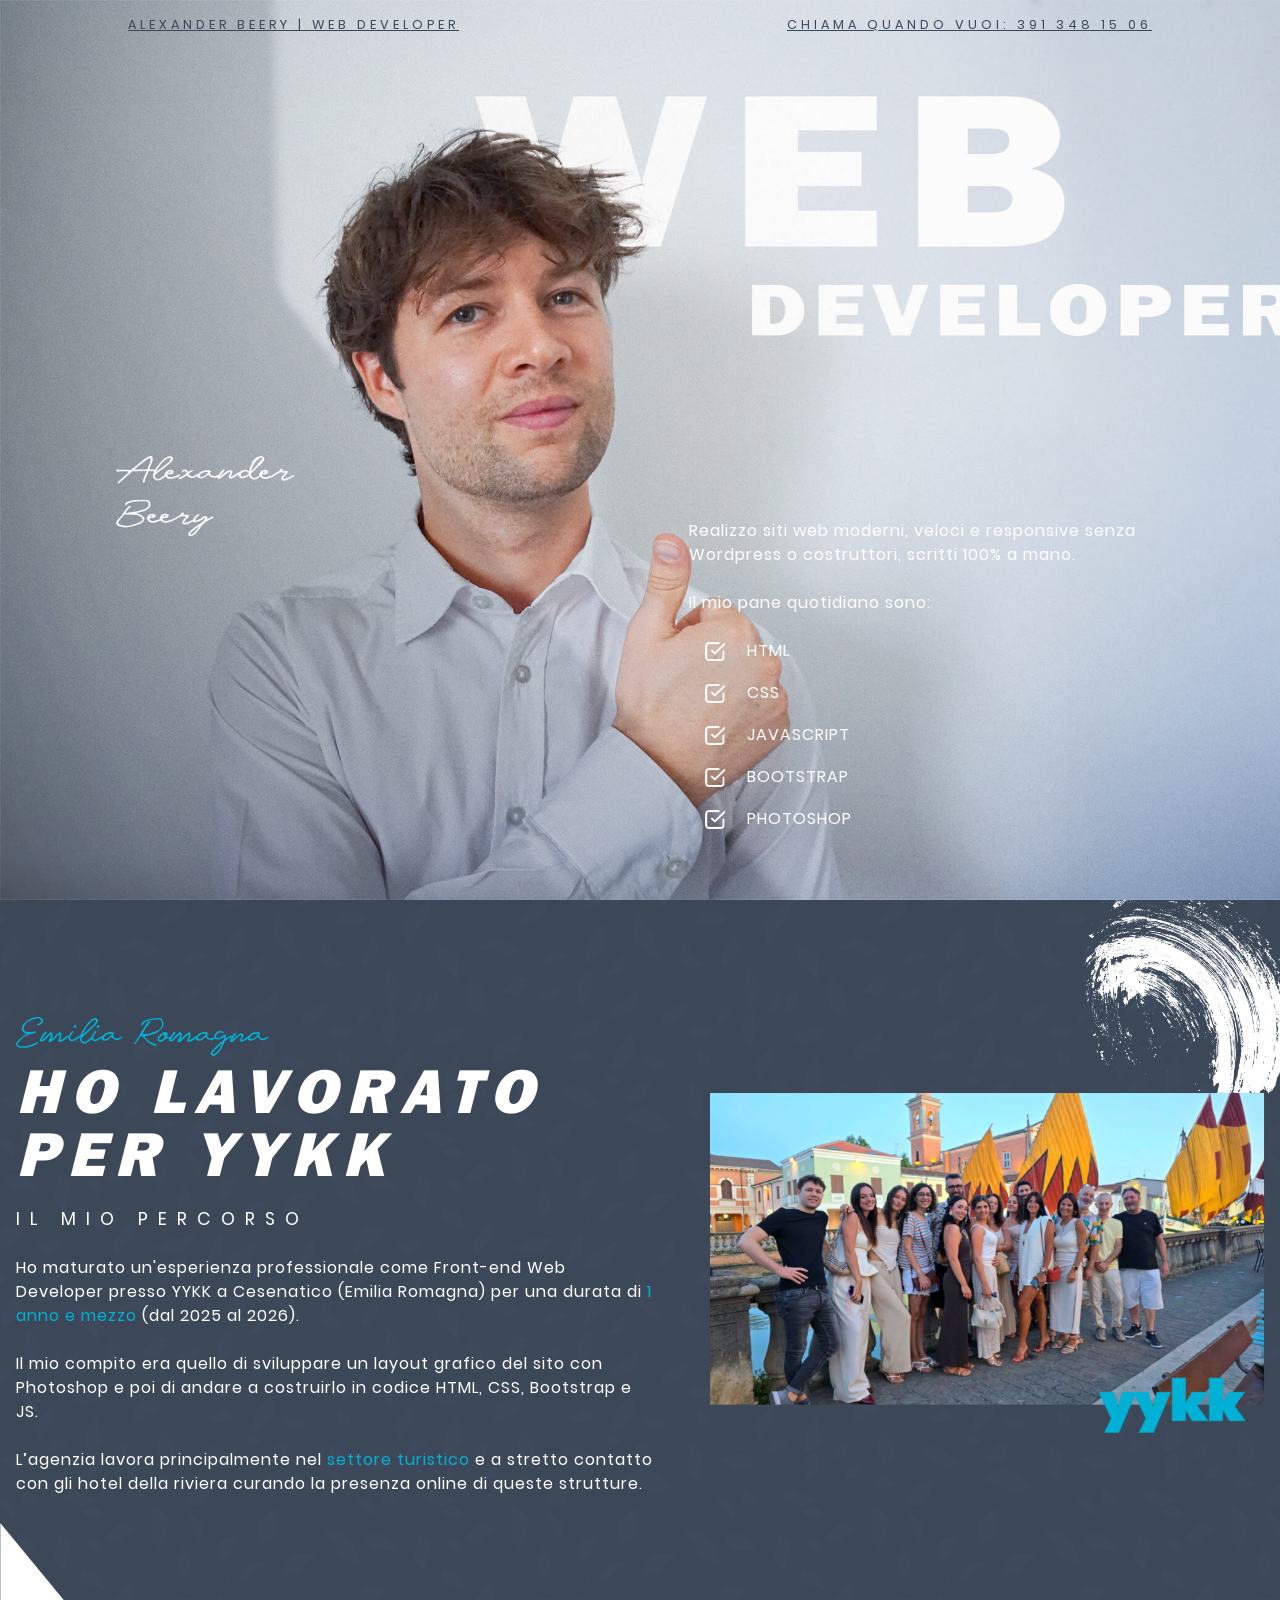
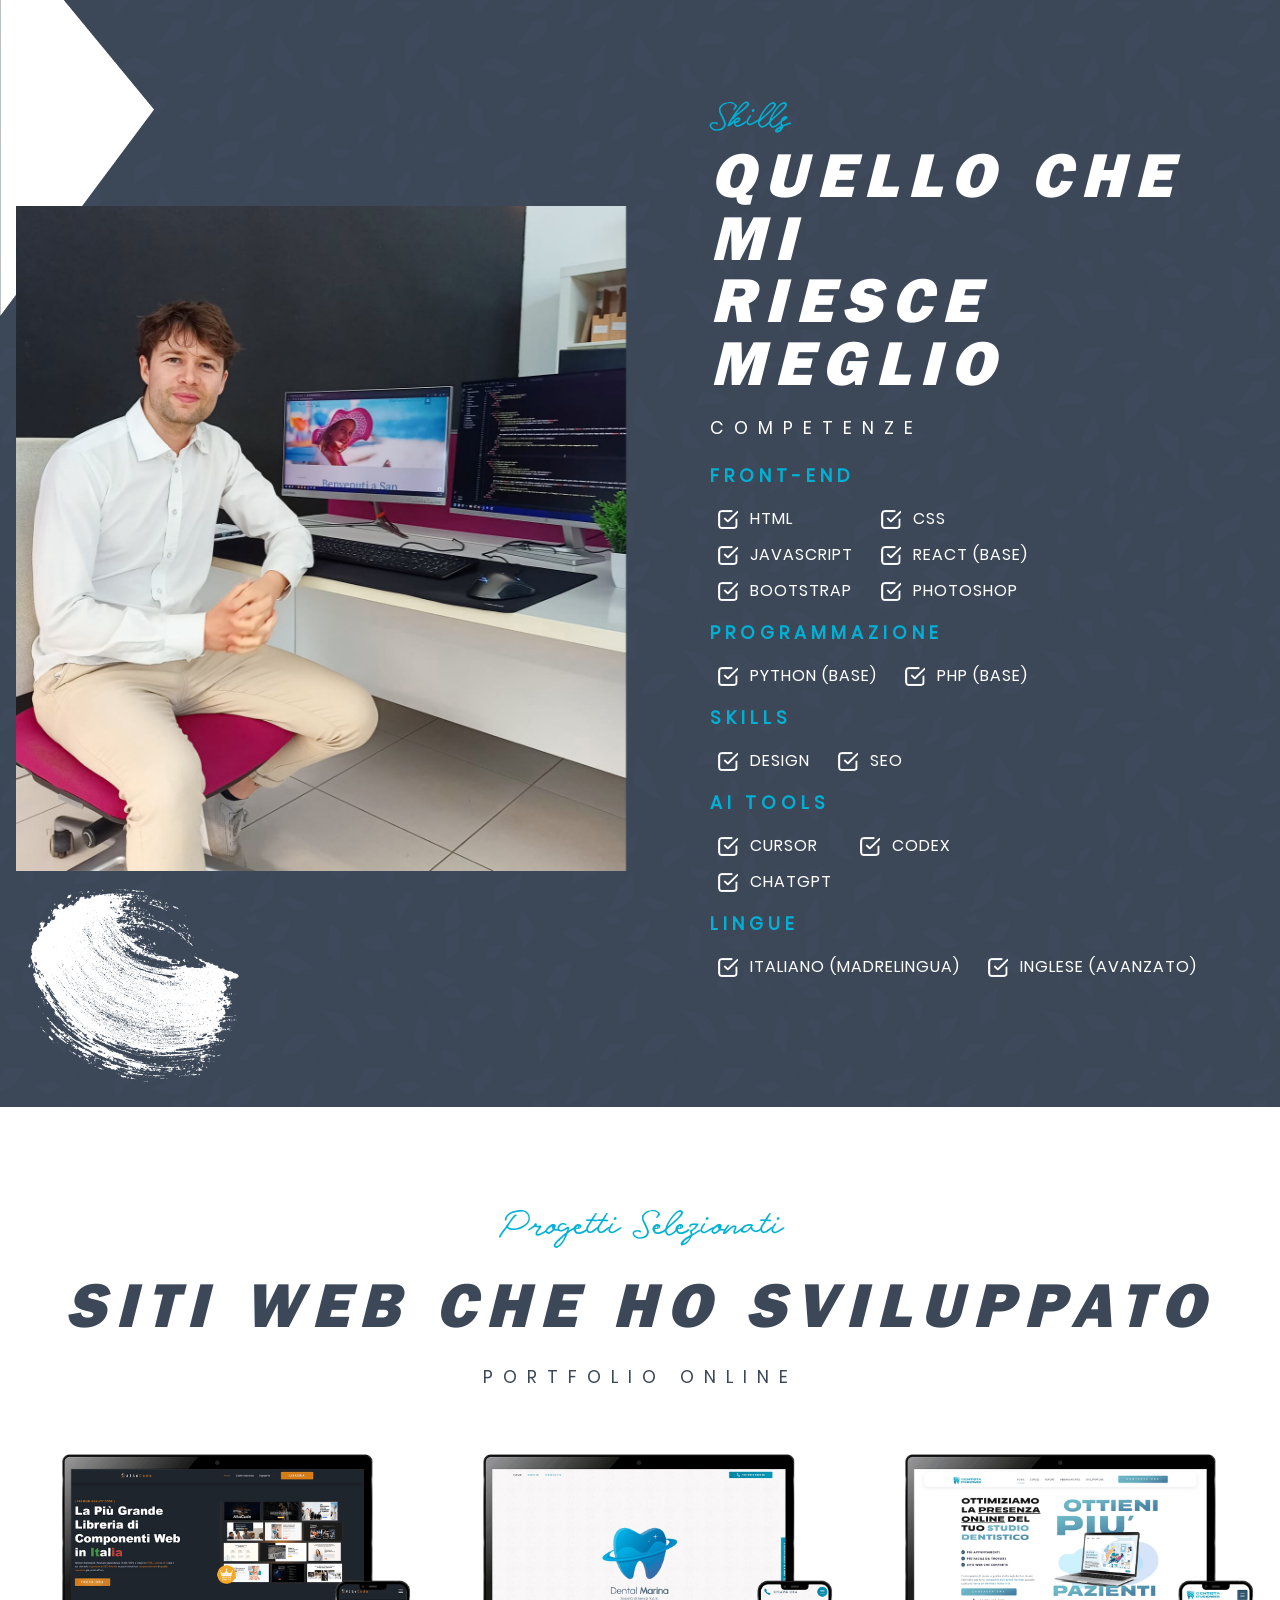
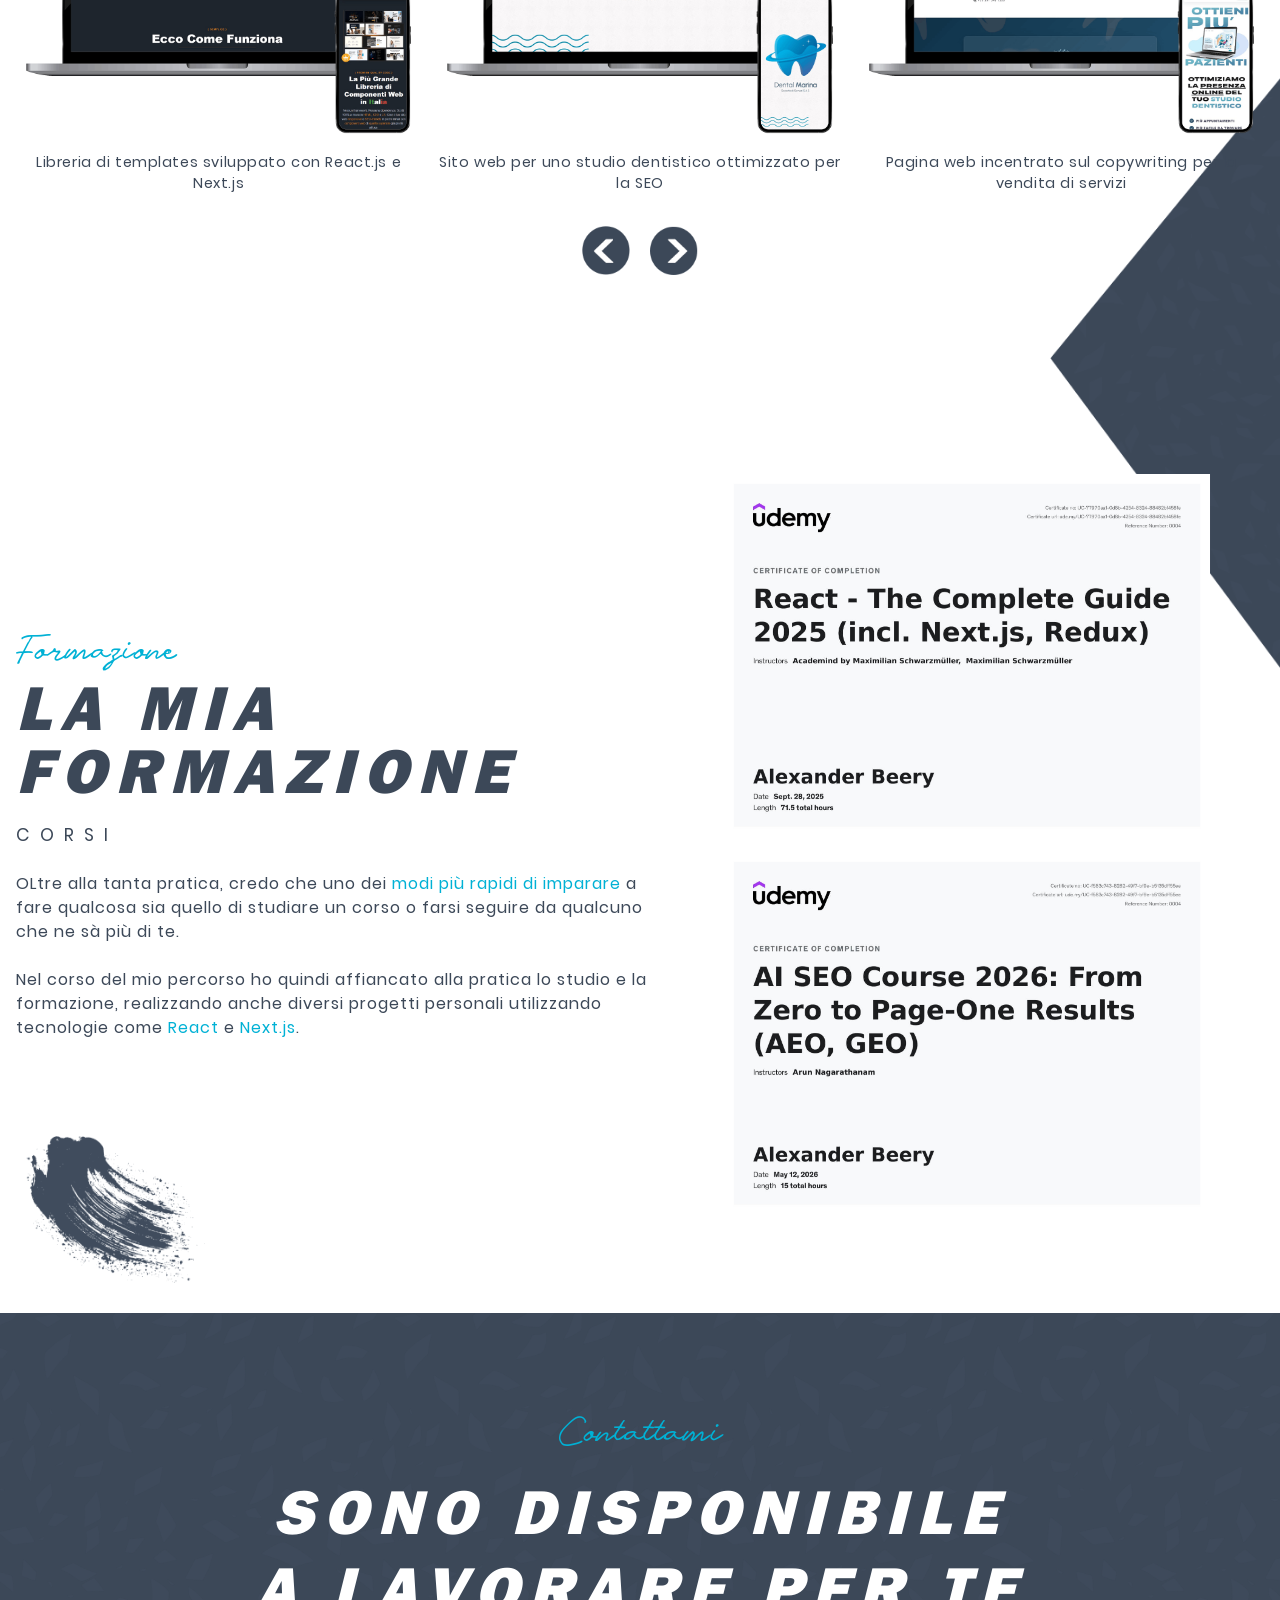
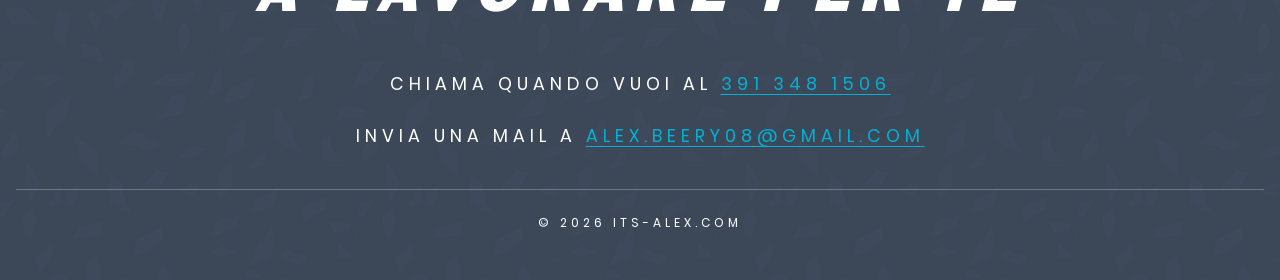
==== commit a8a70614: "subtitle slide + compressione imgs" ====
--- a/index.html
+++ b/index.html
@@ -145,12 +145,30 @@
             <div class="carousel-wrapper effect-img">
                <div class="carousel-window">
                   <div class="carousel-track">
-                     <div class="carousel-item"><img src="images/altocode.png" alt="Altocode"></div>
-                     <div class="carousel-item"><img src="images/dentalmarina.png" alt="Dental Marina"></div>
-                     <div class="carousel-item"><img src="images/dentistastudioweb.png" alt="Dentista Studio Web"></div>
-                     <div class="carousel-item"><img src="images/hotelblueribbon.png" alt="Hotel Blue Ribbon"></div>
-                     <div class="carousel-item"><img src="images/offerterivieraromagnola.png" alt="Offerte Riviera Romagnola"></div>
-                     <div class="carousel-item"><img src="images/relaxcasevacanze.png" alt="Relax Case Vacanze"></div>
+                     <div class="carousel-item">
+                        <img src="images/altocode.png" alt="Altocode">
+                        <p class="carousel-caption">Libreria di templates sviluppato con React.js e Next.js</p>
+                     </div>
+                     <div class="carousel-item">
+                        <img src="images/dentalmarina.png" alt="Dental Marina">
+                        <p class="carousel-caption">Sito web per uno studio dentistico ottimizzato per la SEO</p>
+                     </div>
+                     <div class="carousel-item">
+                        <img src="images/dentistastudioweb.png" alt="Dentista Studio Web">
+                        <p class="carousel-caption">Pagina web incentrato sul copywriting per la vendita di servizi</p>
+                     </div>
+                     <div class="carousel-item">
+                        <img src="images/hotelblueribbon.png" alt="Hotel Blue Ribbon">
+                        <p class="carousel-caption">Sito web completo per l'hotel Blue Ribbon in HTML, CSS e Bootstrap</p>
+                     </div>
+                     <div class="carousel-item">
+                        <img src="images/offerterivieraromagnola.png" alt="Offerte Riviera Romagnola">
+                        <p class="carousel-caption">Sito web completo per la vendita di spazi pubblicitari per hotel</p>
+                     </div>
+                     <div class="carousel-item">
+                        <img src="images/relaxcasevacanze.png" alt="Relax Case Vacanze">
+                        <p class="carousel-caption">Sito web in HTML, CSS e Bootstrap per una agenzia di Riccione</p>
+                     </div>
                   </div>
                </div>
                <div class="carousel-controls">
--- a/css/style.css
+++ b/css/style.css
@@ -123,6 +123,7 @@
 .carousel-track{display:flex;touch-action:pan-y pinch-zoom;margin-left:-1rem}
 .carousel-item{flex:0 0 100%;min-width:0;padding-left:1rem}
 .carousel-item img{display:block;width:100%;height:auto;border-radius:12px;object-fit:cover}
+.carousel-caption{margin:.75rem 0 0;color:var(--dark);font-size:.9rem;line-height:1.45;text-align:center;letter-spacing:.04em}
 .carousel-controls{display:flex;justify-content:center;align-items:center;gap:1.25rem;margin-top:2rem}
 .btn-prev,.btn-next{display:inline-flex;align-items:center;justify-content:center;padding:0;background:transparent;border:none;cursor:pointer;line-height:0;transition:transform .2s ease,opacity .2s ease}
 .btn-prev img,.btn-next img{display:block;width:clamp(2.5rem, 5vw, 3rem);height:auto}
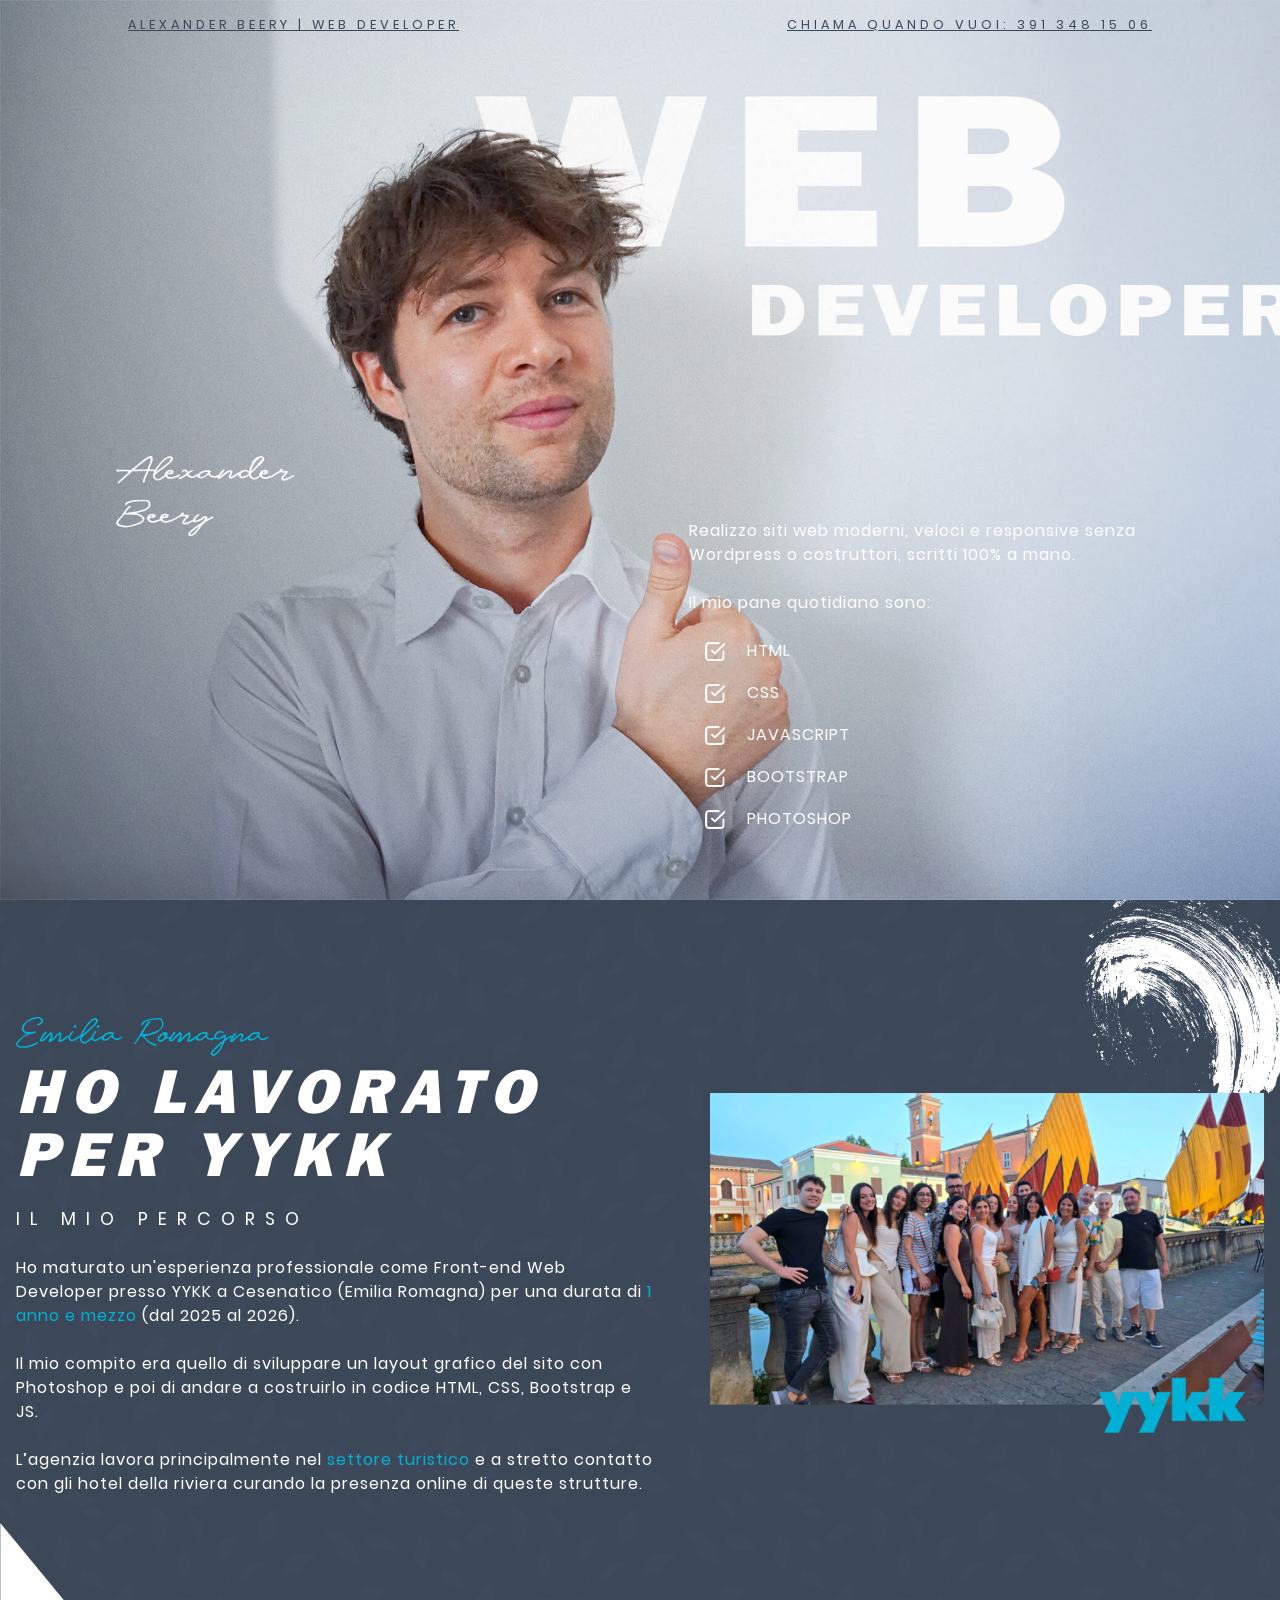
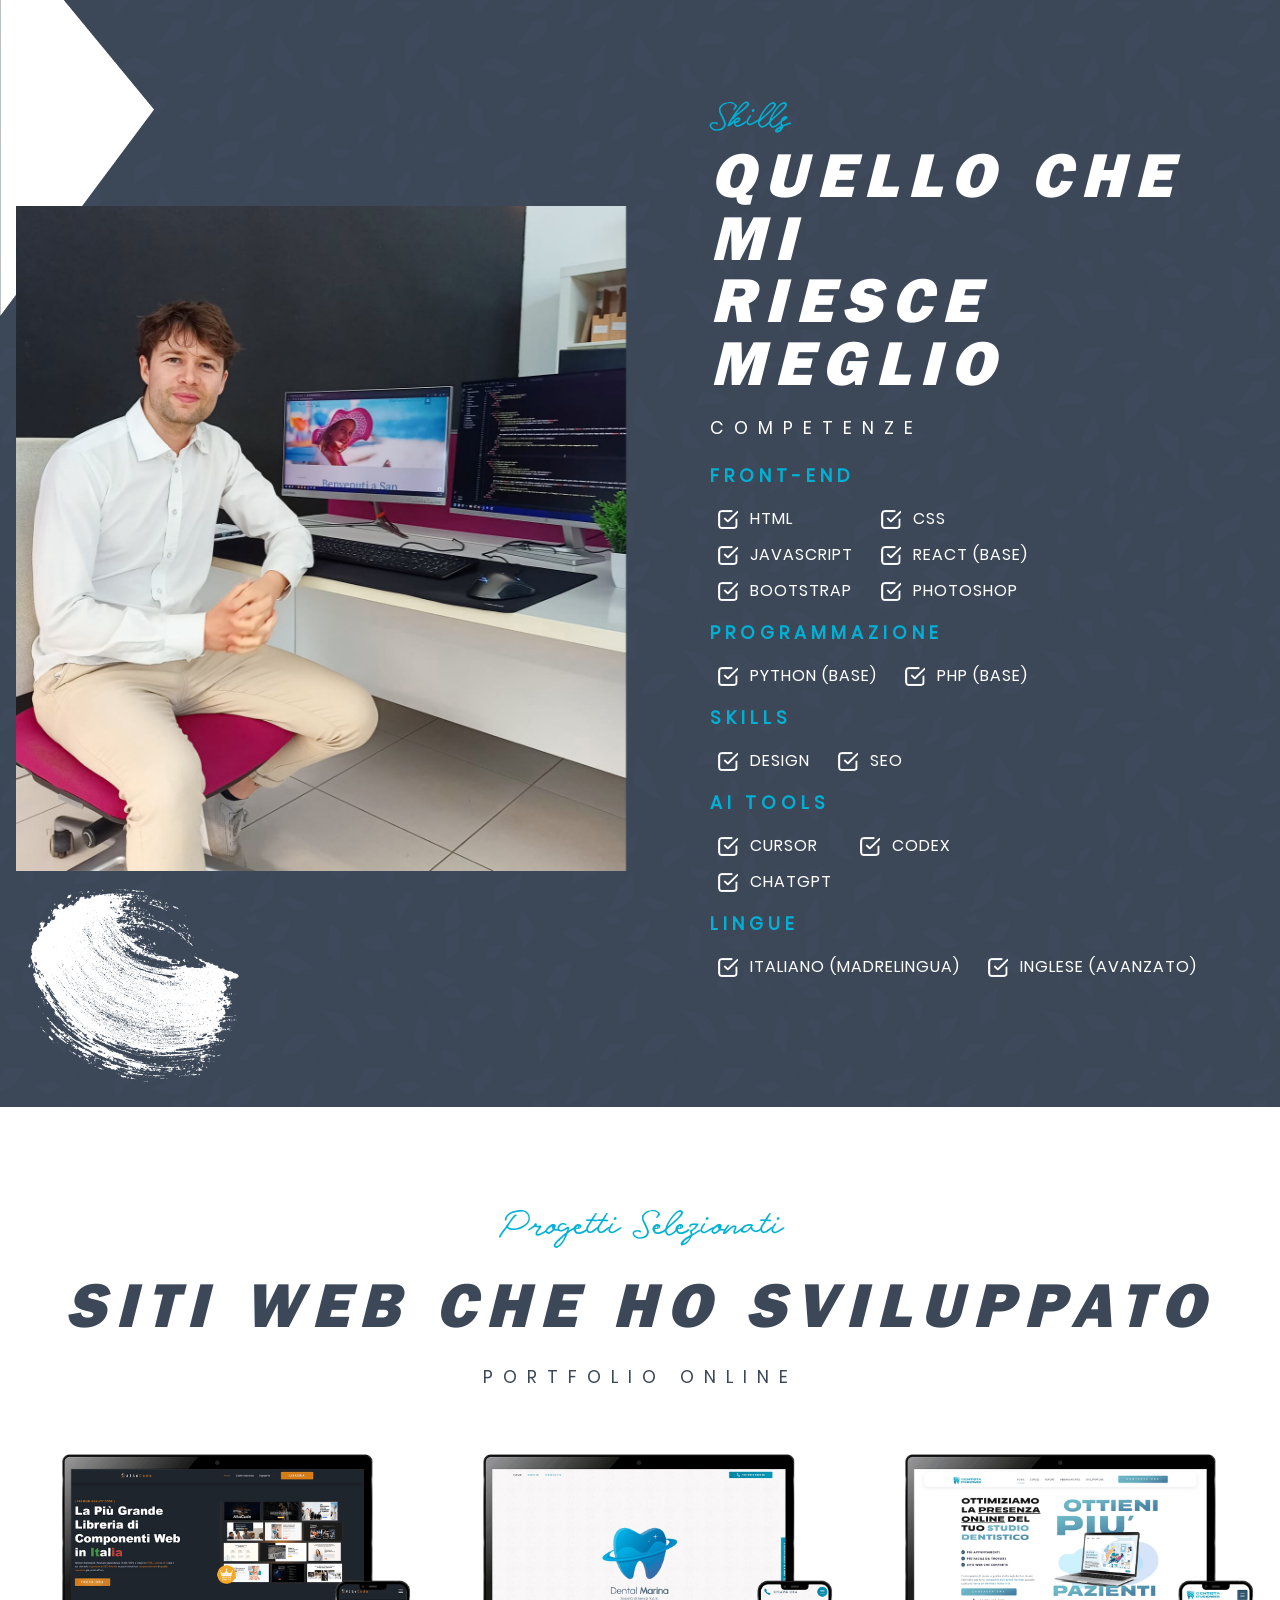
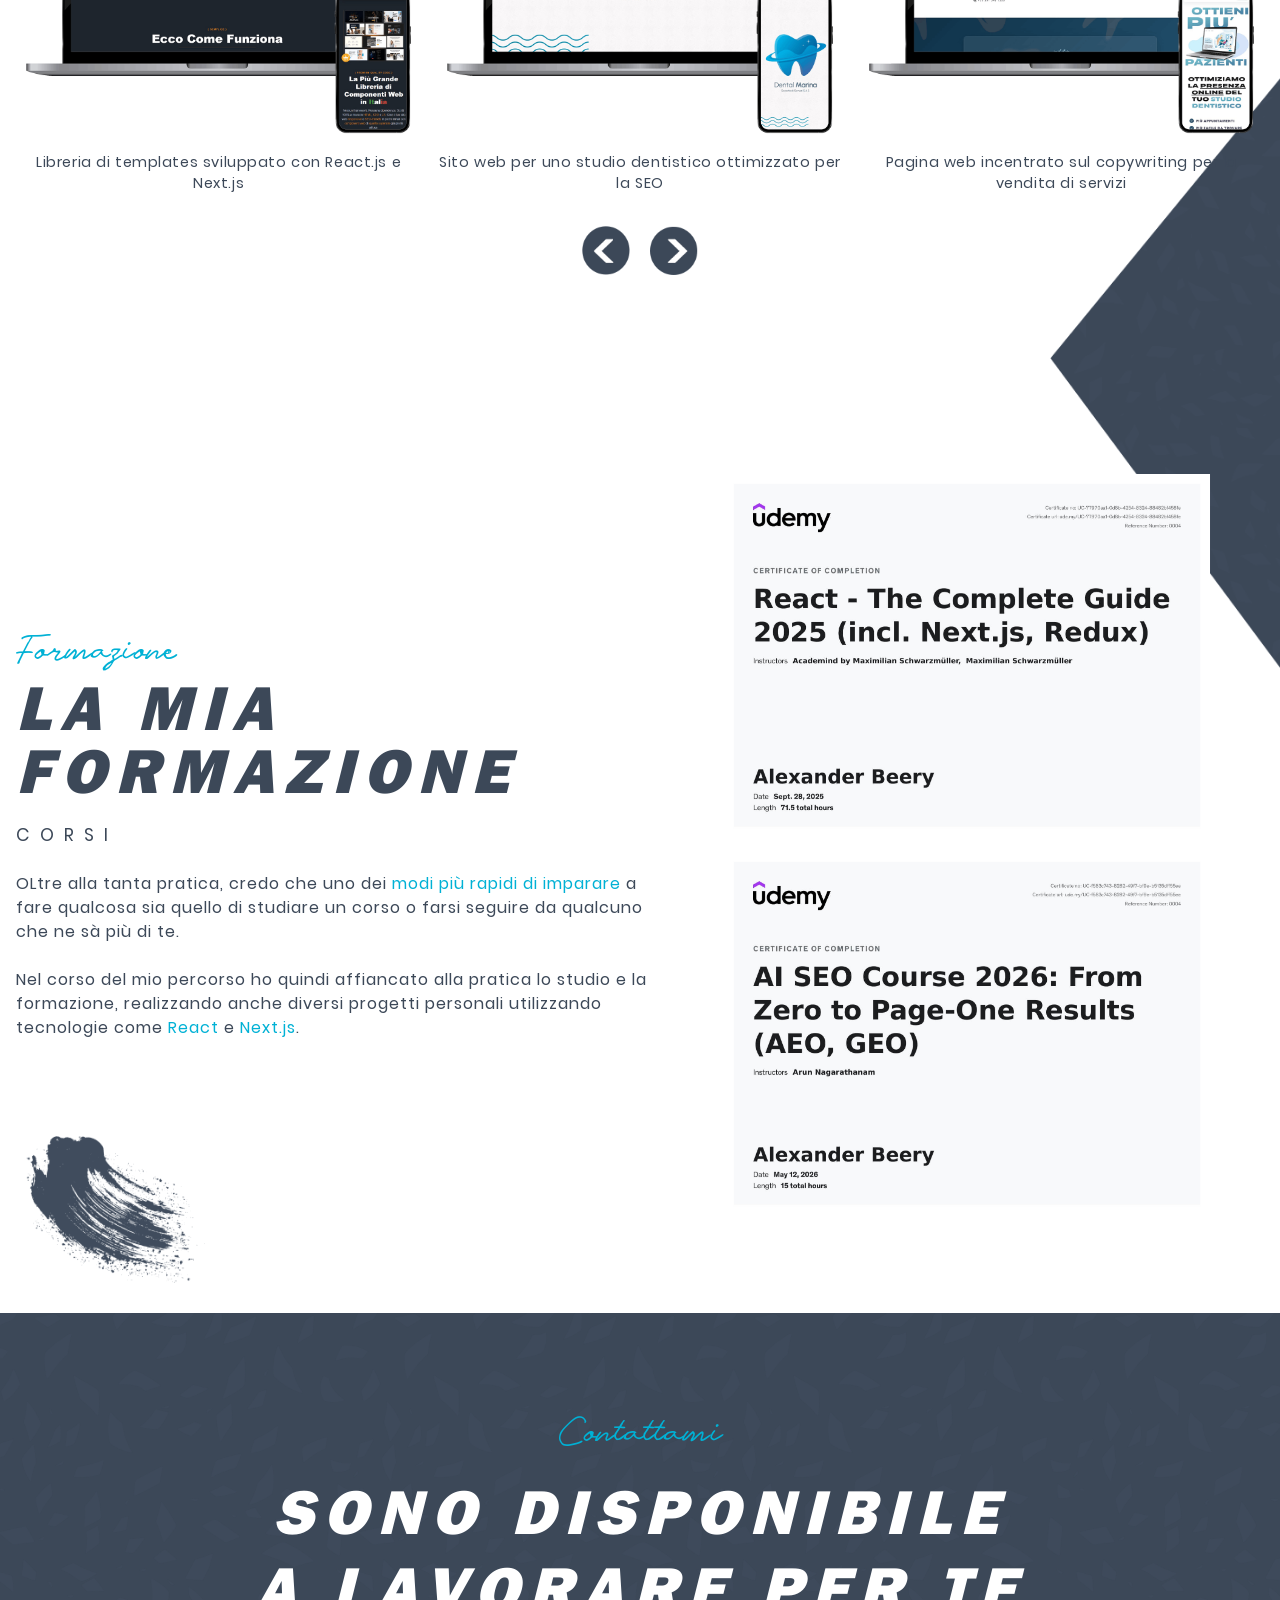
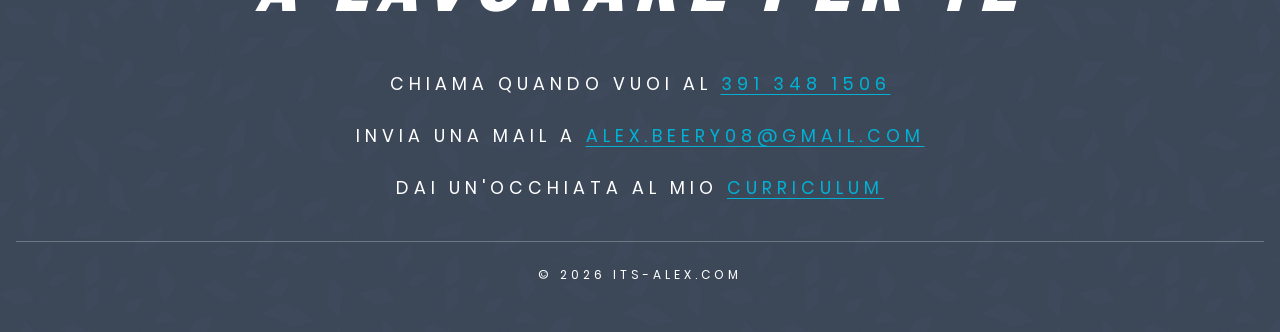
==== commit cff0bb3b: "curriculum in cta" ====
--- a/index.html
+++ b/index.html
@@ -224,7 +224,8 @@
                <h2 class="title effect02">SONO DISPONIBILE<br>A LAVORARE PER TE</h2>
                <h6 class="subtitle">
                   CHIAMA QUANDO VUOI AL <br class="d-block d-lg-none"><a href="tel:+393913481506">391 348 1506</a><br><br>
-                  INVIA UNA MAIL A <a href="mailto:alex.beery08@gmail.com">ALEX.BEERY08@GMAIL.COM</a>
+                  INVIA UNA MAIL A <a href="mailto:alex.beery08@gmail.com">ALEX.BEERY08@GMAIL.COM</a><br><br>
+                  DAI UN'OCCHIATA AL MIO <a href="/cv/curriculum.pdf" download>CURRICULUM</a>
                </h6>
             </div>
             <hr>
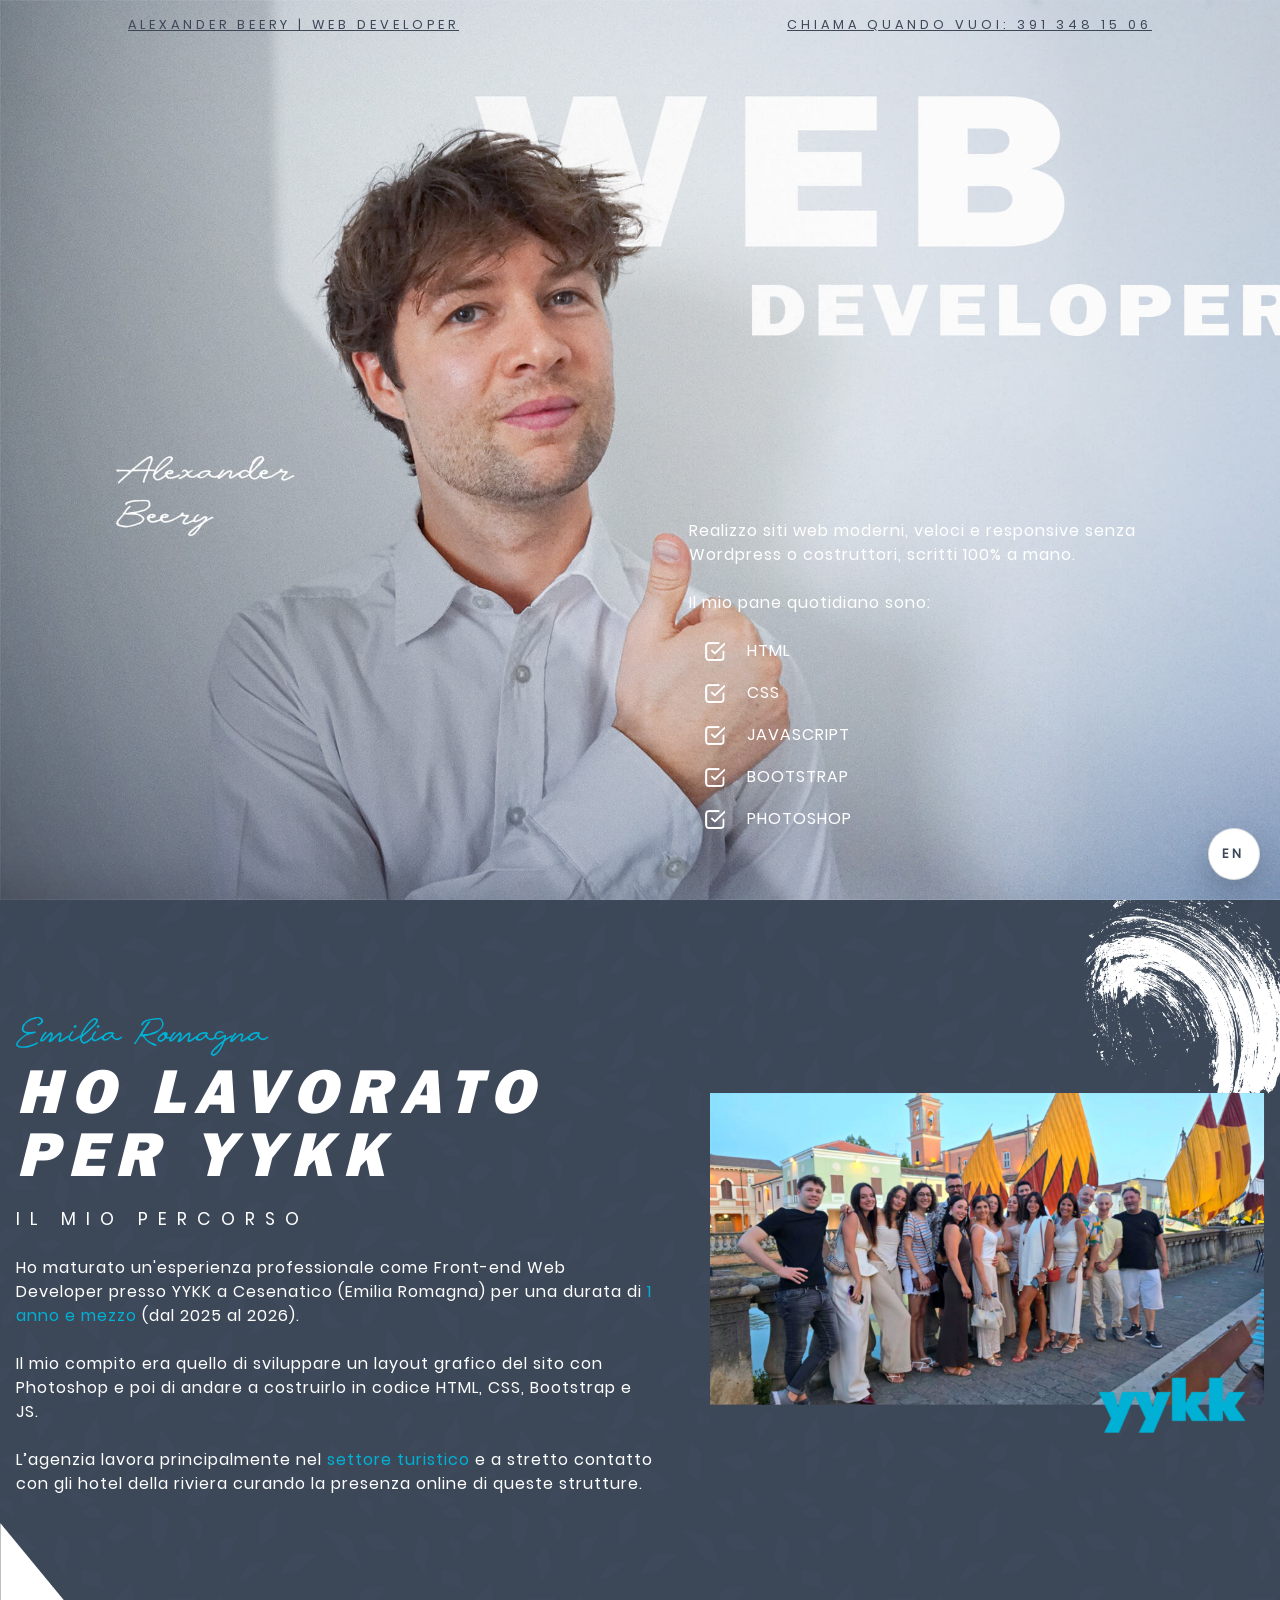
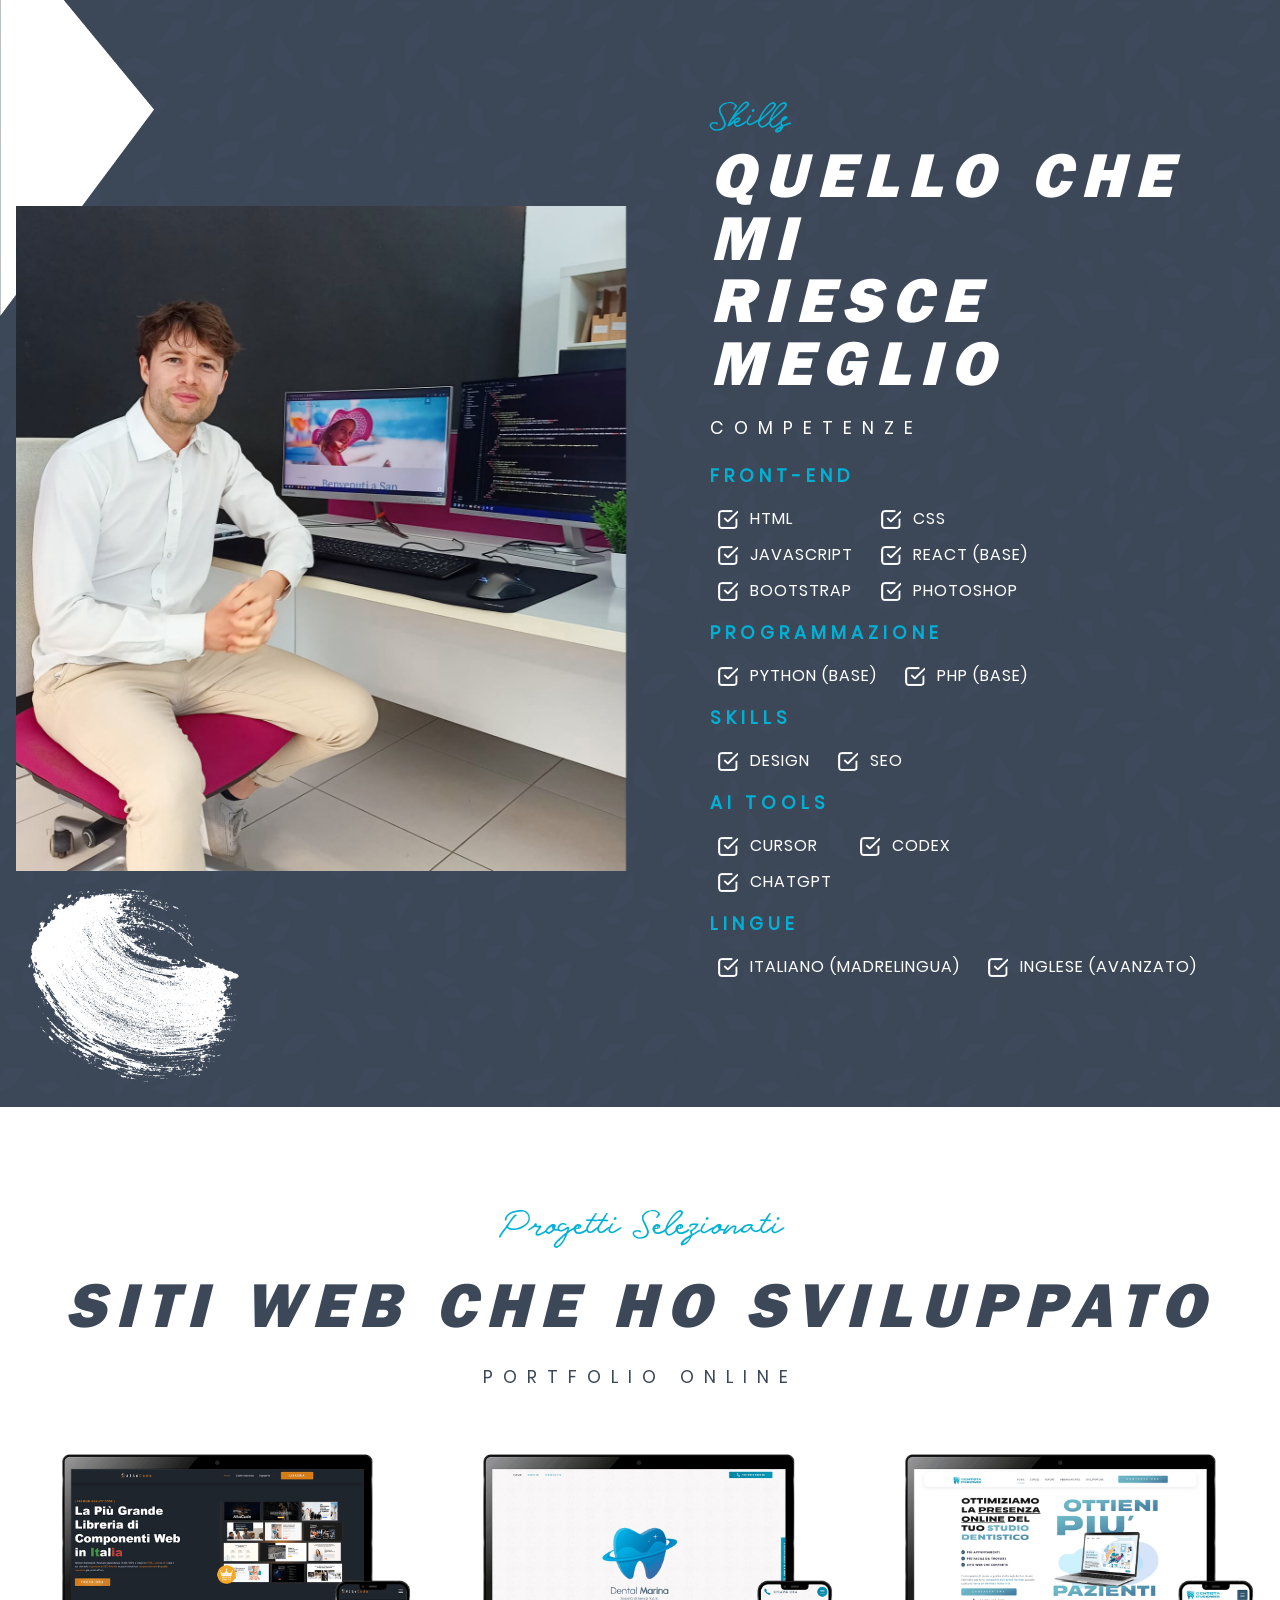
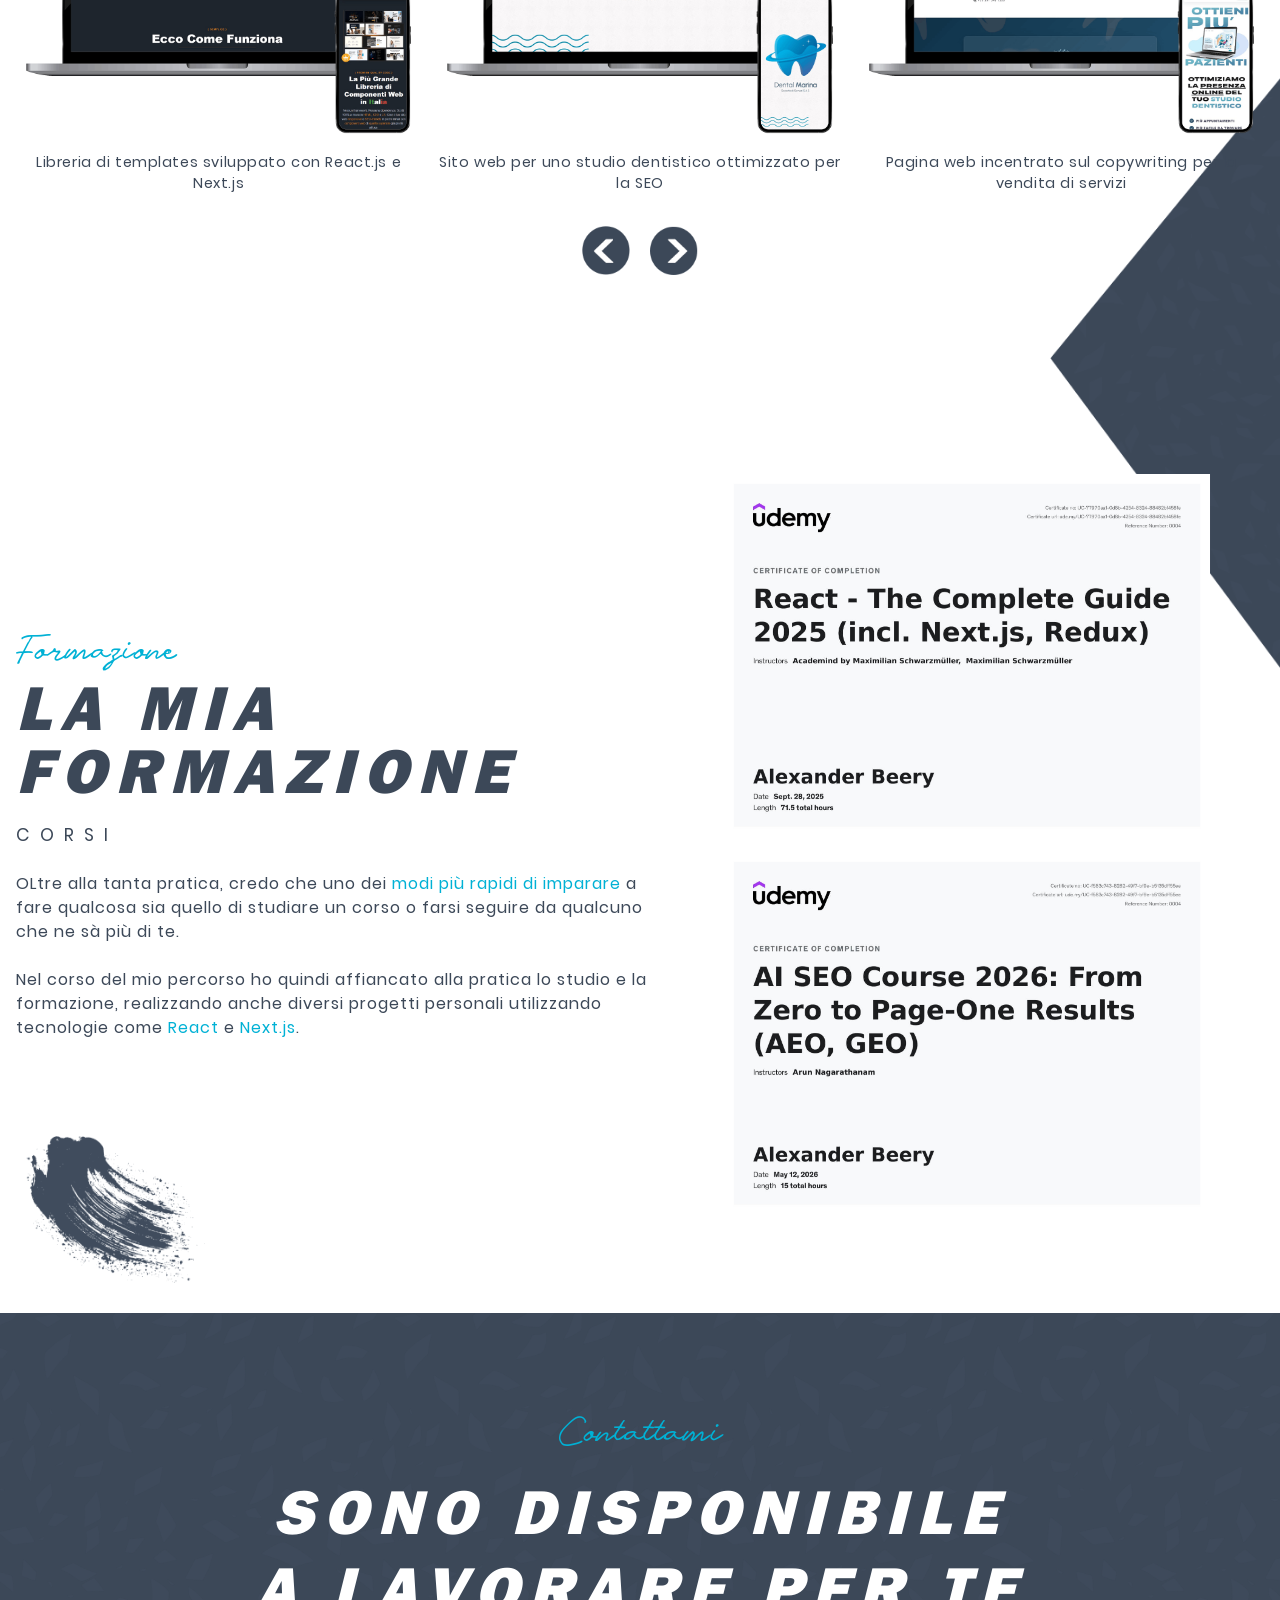
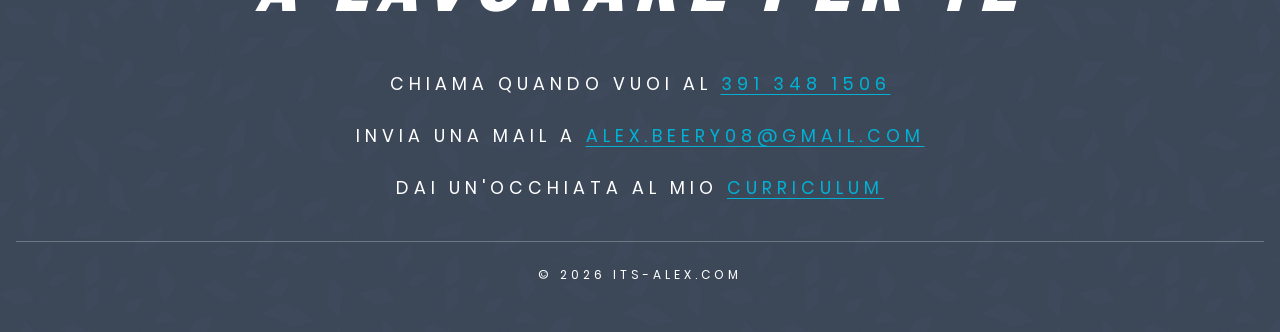
==== commit 76b6e291: "pulsante switch lingua" ====
--- a/index.html
+++ b/index.html
@@ -233,6 +233,8 @@
          </div>
       </section>
 
+      <a href="index_en.html" class="language-switch" aria-label="Passa alla versione inglese">EN</a>
+
       <script src="js/embla-carousel.umd.js"></script>
       <script src="js/custom.js"></script>
    </body>
--- a/css/style.css
+++ b/css/style.css
@@ -185,3 +185,10 @@
 #cta .subtitle a:hover{opacity:.85}
 #cta hr{border:0;border-top:1px solid rgba(255,255,255,.25);margin:2.5rem auto 1.5rem;max-width:90rem}
 #cta .copyright{margin:0;text-align:center;color:var(--white);font-size:.75rem;letter-spacing:4px}
+
+/* LANGUAGE SWITCH ********************************/
+.language-switch{position:fixed;right:1.25rem;bottom:1.25rem;z-index:10001;display:inline-flex;align-items:center;justify-content:center;min-width:52px;height:52px;padding:0 .85rem;border-radius:50px;box-sizing:border-box;background-color:var(--white);color:var(--dark);border:1px solid rgba(60,72,88,.18);text-decoration:none;text-transform:uppercase;font-family:'Poppins',sans-serif;font-size:.8rem;font-weight:700;letter-spacing:4px;box-shadow:0 12px 28px rgba(0,0,0,.18);transition:transform .25s ease,box-shadow .25s ease}
+.language-switch:hover,.language-switch:focus-visible{color:var(--dark);transform:translateY(-2px);box-shadow:0 16px 34px rgba(0,0,0,.24);outline:none}
+@media only screen and (max-width:47.999em){
+.language-switch{right:1rem;bottom:1rem;min-width:48px;height:48px;font-size:.75rem;border-radius:50px;letter-spacing:3px}
+}
